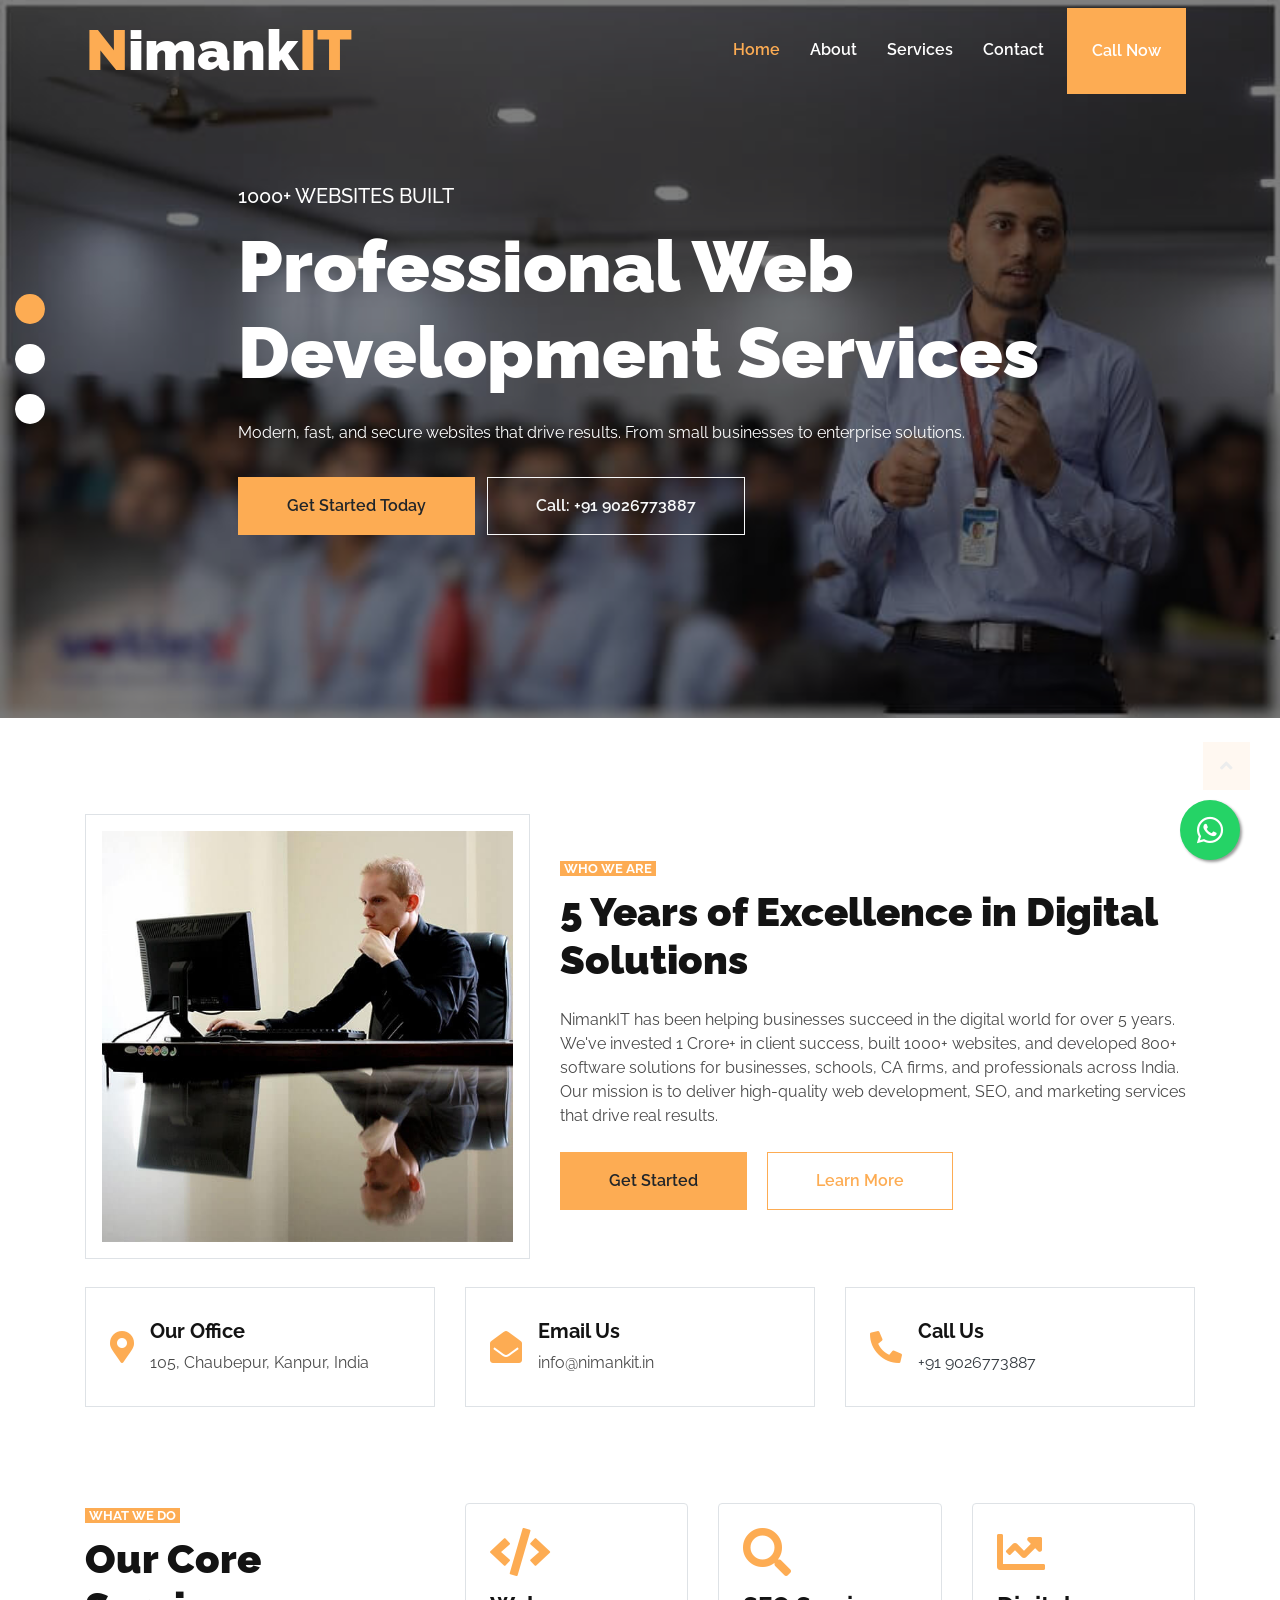
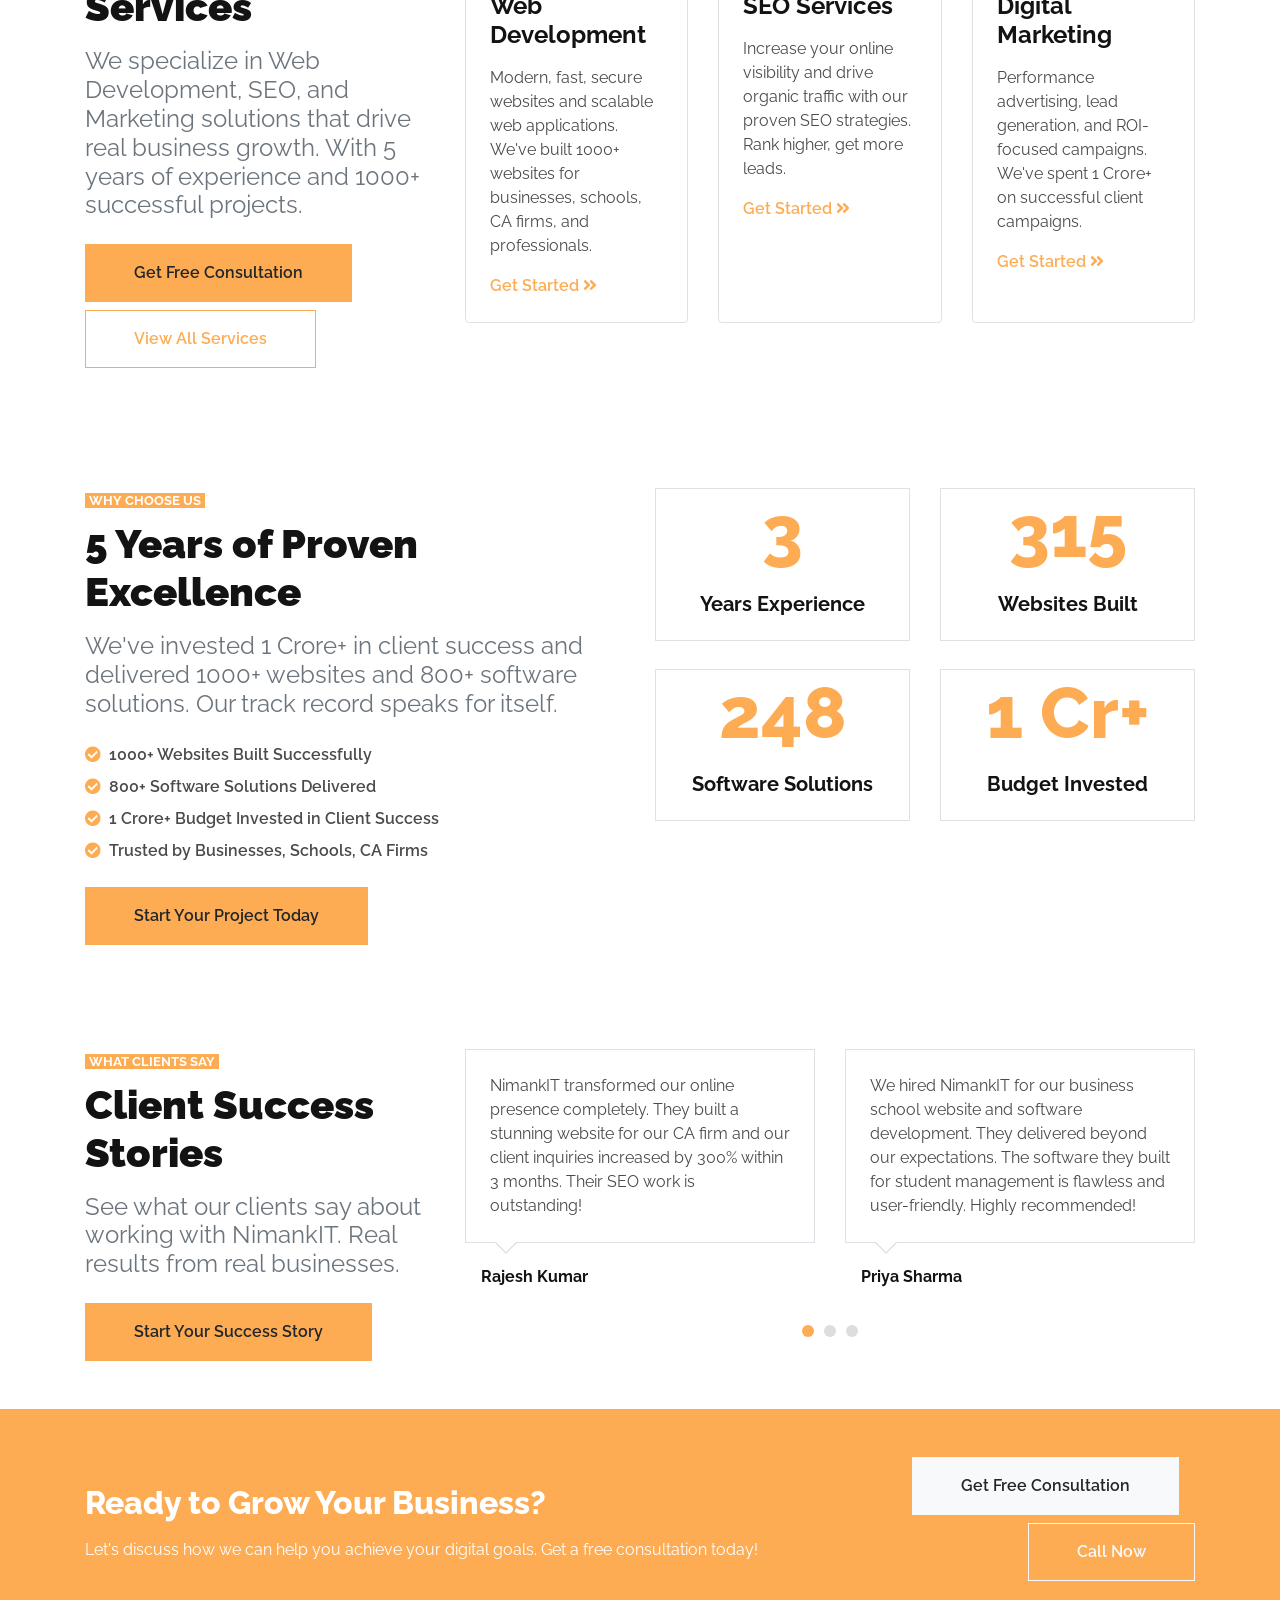
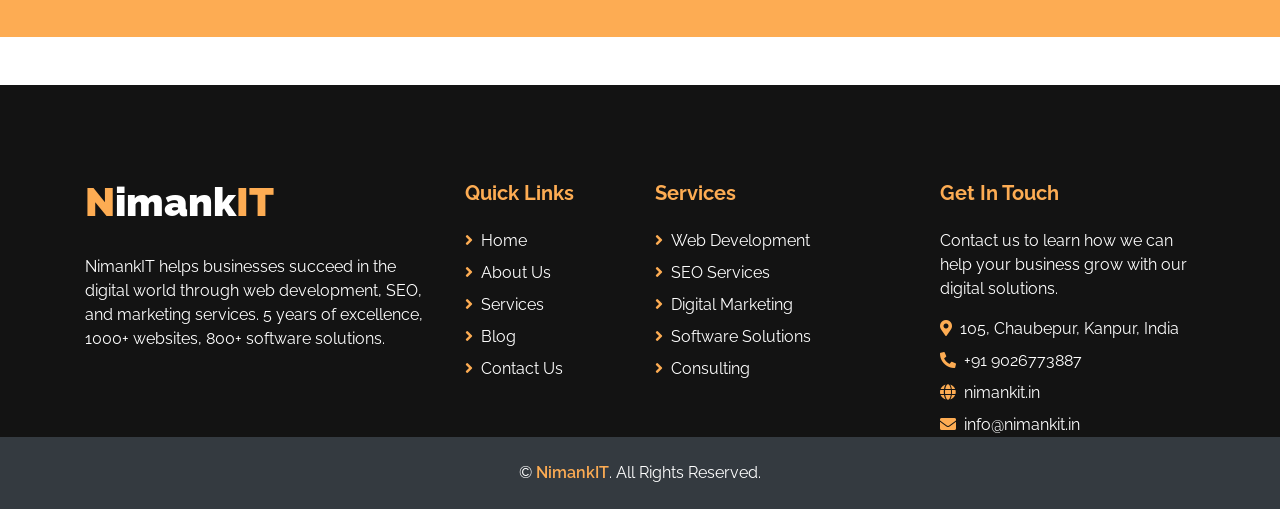
==== index.html @ 6b1c6b37 "website dev landing page" ====
<!DOCTYPE html>
<html lang="en">

<head>
    <meta charset="utf-8">
    <title>NimankIT - AI-Powered Marketing, AI Calling & Web Development Services</title>
    <meta content="width=device-width, initial-scale=1.0" name="viewport">
    <meta content="AI marketing, AI calling, web development, performance advertising, lead generation, automation, ROI tracking, smart outreach, Kanpur, India" name="keywords">
    <meta content="NimankIT helps businesses grow through AI-Powered Marketing, AI-Based Calling & Smart Outreach, and Web Development services. Based in Kanpur, India." name="description">

    <!-- Favicon -->
    <link href="img/favicon.ico" rel="icon">

    <!-- Google Web Fonts -->
    <link rel="preconnect" href="https://fonts.gstatic.com">
    <link href="https://fonts.googleapis.com/css2?family=Raleway:wght@400;500;600;700;800;900&display=swap" rel="stylesheet"> 

    <!-- Font Awesome -->
    <link href="https://cdnjs.cloudflare.com/ajax/libs/font-awesome/5.15.0/css/all.min.css" rel="stylesheet">

    <!-- Libraries Stylesheet -->
    <link href="lib/owlcarousel/assets/owl.carousel.min.css" rel="stylesheet">

    <!-- Customized Bootstrap Stylesheet -->
    <link href="css/style.css" rel="stylesheet">
</head>
<!-- Google tag (gtag.js) -->
<script async src="https://www.googletagmanager.com/gtag/js?id=G-TSLTHPM68H"></script>
<script>
  window.dataLayer = window.dataLayer || [];
  function gtag(){dataLayer.push(arguments);}
  gtag('js', new Date());

  gtag('config', 'G-TSLTHPM68H');
</script>

<body>
    <!-- Navbar Start -->
    <div class="container-fluid nav-bar p-0">
        <div class="container-lg p-0">
            <nav class="navbar navbar-expand-lg bg-secondary navbar-dark">
                <a href="index.html" class="navbar-brand">
                    <h1 class="m-0 text-white display-4"><span class="text-primary">N</span>imank<span class="text-primary">IT</span></h1>
                </a>
                <button type="button" class="navbar-toggler" data-toggle="collapse" data-target="#navbarCollapse">
                    <span class="navbar-toggler-icon"></span>
                </button>
                <div class="collapse navbar-collapse justify-content-between" id="navbarCollapse">
                    <div class="navbar-nav ml-auto py-0">
                        <a href="index.html" class="nav-item nav-link active">Home</a>
                        <a href="about.html" class="nav-item nav-link">About</a>
                        <a href="service.html" class="nav-item nav-link">Services</a>
                       
                        <a href="contact.html" class="nav-item nav-link">Contact</a>
                        <a href="tel:+919026773887" class="nav-item nav-link btn btn-primary mx-2 px-4  mt-1 mt-md-0" style="display: flex; align-items: center; border-bottom-radius: 50%;">Call Now</a>
                    </div>
                </div>
            </nav>
        </div>
    </div>
    <!-- Navbar End -->


    <!-- Carousel Start -->
    <div class="container-fluid p-0 mb-5">
        <div id="header-carousel" class="carousel slide carousel-fade" data-ride="carousel" data-interval="4000">
            <ol class="carousel-indicators">
                <li data-target="#header-carousel" data-slide-to="0" class="active"></li>
                <li data-target="#header-carousel" data-slide-to="1"></li>
                <li data-target="#header-carousel" data-slide-to="2"></li>
            </ol>
            <div class="carousel-inner">
                
                <div class="carousel-item active">
                    <img class="img-fluid" src="img/s4.jpeg" alt="Image">
                    <div class="carousel-caption d-flex align-items-center justify-content-center">
                        <div class="p-5" style="width: 100%; max-width: 900px;">
                            <h5 class="text-white text-uppercase mb-md-3">1000+ Websites Built</h5>
                            <h1 class="display-3 text-white mb-md-4">Professional Web Development Services</h1>
                            <p class="text-white mb-md-4">Modern, fast, and secure websites that drive results. From small businesses to enterprise solutions.</p>
                            <a href="contact.html" class="btn btn-primary py-md-3 px-md-5 font-weight-semi-bold mt-2 mr-2">Get Started Today</a>
                            <a href="tel:+919026773887" class="btn btn-outline-light py-md-3 px-md-5 font-weight-semi-bold mt-2">Call: +91 9026773887</a>
                        </div>
                    </div>
                </div>
                <div class="carousel-item ">
                    <img class="img-fluid" src="img/s3.jpeg" alt="Image">
                    <div class="carousel-caption d-flex align-items-center justify-content-center">
                        <div class="p-5" style="width: 100%; max-width: 900px;">
                            <h5 class="text-white text-uppercase mb-md-3">5 Years of Excellence</h5>
                            <h1 class="display-3 text-white mb-md-4">Web Development, SEO & Marketing Solutions</h1>
                            <p class="text-white mb-md-4">Trusted partner with 1 Crore+ budget invested in client success.</p>
                            <a href="contact.html" class="btn btn-primary py-md-3 px-md-5 font-weight-semi-bold mt-2 mr-2">Get Started Today</a>
                            <a href="tel:+919026773887" class="btn btn-outline-light py-md-3 px-md-5 font-weight-semi-bold mt-2">Call: +91 9026773887</a>
                        </div>
                    </div>
                </div>
                <div class="carousel-item">
                    <img class="img-fluid" src="img/blog-1.jpg" alt="Image">
                    <div class="carousel-caption d-flex align-items-center justify-content-center">
                        <div class="p-5" style="width: 100%; max-width: 900px;">
                            <h5 class="text-white text-uppercase mb-md-3">800+ Software Solutions</h5>
                            <h1 class="display-3 text-white mb-md-4">SEO & Marketing That Drives Growth</h1>
                            <p class="text-white mb-md-4">Proven strategies that increase visibility, generate leads, and boost revenue. Trusted by businesses, schools, and professionals.</p>
                            <a href="contact.html" class="btn btn-primary py-md-3 px-md-5 font-weight-semi-bold mt-2 mr-2">Get Started Today</a>
                            <a href="tel:+919026773887" class="btn btn-outline-light py-md-3 px-md-5 font-weight-semi-bold mt-2">Call: +91 9026773887</a>
                        </div>
                    </div>
                </div>
            </div>
        </div>
    </div>
    <!-- Carousel End -->


    <!-- About Start -->
    <div class="container-fluid py-5">
        <div class="container">
            <div class="row align-items-center pb-1">
                <div class="col-lg-5">
                    <img class="img-thumbnail p-3" src="img/about.jpg" alt="">
                </div>
                <div class="col-lg-7 mt-5 mt-lg-0">
                    <small class="bg-primary text-white text-uppercase font-weight-bold px-1">Who We Are</small>
                    <h1 class="mt-2 mb-4">5 Years of Excellence in Digital Solutions</h1>
                    <p class="mb-4">NimankIT has been helping businesses succeed in the digital world for over 5 years. We've invested 1 Crore+ in client success, built 1000+ websites, and developed 800+ software solutions for businesses, schools, CA firms, and professionals across India. Our mission is to deliver high-quality web development, SEO, and marketing services that drive real results.</p>
                    <div class="mt-4">
                        <a href="contact.html" class="btn btn-primary py-md-3 px-md-5 font-weight-semi-bold mr-3 mb-2">Get Started</a>
                        <a href="about.html" class="btn btn-outline-primary py-md-3 px-md-5 font-weight-semi-bold mb-2">Learn More</a>
                    </div>
                </div>
            </div>
            <div class="row mt-4">
                <div class="col-md-4">
                    <div class="d-flex align-items-center border mb-4 mb-lg-0 p-4" style="height: 120px;">
                        <i class="fa fa-2x fa-map-marker-alt text-primary mr-3"></i>
                        <div class="d-flex flex-column">
                            <h5 class="font-weight-bold">Our Office</h5>
                            <p class="m-0">105, Chaubepur, Kanpur, India</p>
                        </div>
                    </div>
                </div>
                <div class="col-md-4">
                    <div class="d-flex align-items-center border mb-4 mb-lg-0 p-4" style="height: 120px;">
                        <i class="fa fa-2x fa-envelope-open text-primary mr-3"></i>
                        <div class="d-flex flex-column">
                            <h5 class="font-weight-bold">Email Us</h5>
                            <p class="m-0">info@nimankit.in</p>
                        </div>
                    </div>
                </div>
                <div class="col-md-4">
                    <div class="d-flex align-items-center border mb-4 mb-lg-0 p-4" style="height: 120px;">
                        <i class="fas fa-2x fa-phone-alt text-primary mr-3"></i>
                        <div class="d-flex flex-column">
                            <h5 class="font-weight-bold">Call Us</h5>
                            <p class="m-0"><a href="tel:+919026773887" class="text-dark">+91 9026773887</a></p>
                        </div>
                    </div>
                </div>
            </div>
        </div>
    </div>
    <!-- About End -->


    <!-- Services Start -->
    <div class="container-fluid pt-5 pb-3">
        <div class="container">
            <div class="row">
                <div class="col-lg-4 mb-5">
                    <small class="bg-primary text-white text-uppercase font-weight-bold px-1">What we do</small>
                    <h1 class="mt-2 mb-3">Our Core Services</h1>
                    <h4 class="font-weight-normal text-muted mb-4">We specialize in Web Development, SEO, and Marketing solutions that drive real business growth. With 5 years of experience and 1000+ successful projects.</h4>
                    <a href="contact.html" class="btn btn-primary py-md-3 px-md-5 font-weight-semi-bold mr-2 mb-2">Get Free Consultation</a>
                    <a href="service.html" class="btn btn-outline-primary py-md-3 px-md-5 font-weight-semi-bold mb-2">View All Services</a>
                </div>
                <div class="col-lg-8">
                    <div class="row">
                        <div class="col-md-4 mb-5">
                            <div class="d-flex flex-column h-100 border p-4 rounded">
                                <i class="fa fa-3x fa-code text-primary mb-3"></i>
                                <h4 class="font-weight-bold mb-3">Web Development</h4>
                                <p class="mb-3">Modern, fast, secure websites and scalable web applications. We've built 1000+ websites for businesses, schools, CA firms, and professionals.</p>
                                <a class="font-weight-semi-bold mt-auto" href="contact.html">Get Started <i class="fa fa-angle-double-right"></i></a>
                            </div>
                        </div>
                        <div class="col-md-4 mb-5">
                            <div class="d-flex flex-column h-100 border p-4 rounded">
                                <i class="fa fa-3x fa-search text-primary mb-3"></i>
                                <div class="d-flex flex-column">
                                    <h4 class="font-weight-bold mb-3">SEO Services</h4>
                                    <p class="mb-3">Increase your online visibility and drive organic traffic with our proven SEO strategies. Rank higher, get more leads.</p>
                                    <a class="font-weight-semi-bold mt-auto" href="contact.html">Get Started <i class="fa fa-angle-double-right"></i></a>
                                </div>
                            </div>
                        </div>
                        <div class="col-md-4 mb-5">
                            <div class="d-flex flex-column h-100 border p-4 rounded">
                                <i class="fa fa-3x fa-chart-line text-primary mb-3"></i>
                                <div class="d-flex flex-column">
                                    <h4 class="font-weight-bold mb-3">Digital Marketing</h4>
                                    <p class="mb-3">Performance advertising, lead generation, and ROI-focused campaigns. We've spent 1 Crore+ on successful client campaigns.</p>
                                    <a class="font-weight-semi-bold mt-auto" href="contact.html">Get Started <i class="fa fa-angle-double-right"></i></a>
                                </div>
                            </div>
                        </div>
                    </div>
                </div>
            </div>
        </div>
    </div>
    <!-- Services End -->


    <!-- Features Start -->
    <div class="container-fluid pt-5 pb-2">
        <div class="container">
            <div class="row">
                <div class="col-lg-6 mb-5">
                    <small class="bg-primary text-white text-uppercase font-weight-bold px-1">Why Choose Us</small>
                    <h1 class="mt-2 mb-3">5 Years of Proven Excellence</h1>
                    <h4 class="font-weight-normal text-muted mb-4">We've invested 1 Crore+ in client success and delivered 1000+ websites and 800+ software solutions. Our track record speaks for itself.</h4>
                    <div class="list-inline mb-4">
                        <p class="font-weight-semi-bold mb-2"><i class="fa fa-check-circle text-primary mr-2"></i>1000+ Websites Built Successfully</p>
                        <p class="font-weight-semi-bold mb-2"><i class="fa fa-check-circle text-primary mr-2"></i>800+ Software Solutions Delivered</p>
                        <p class="font-weight-semi-bold mb-2"><i class="fa fa-check-circle text-primary mr-2"></i>1 Crore+ Budget Invested in Client Success</p>
                        <p class="font-weight-semi-bold mb-2"><i class="fa fa-check-circle text-primary mr-2"></i>Trusted by Businesses, Schools, CA Firms</p>
                    </div>
                    <a href="contact.html" class="btn btn-primary py-md-3 px-md-5 font-weight-semi-bold">Start Your Project Today</a>
                </div>
                <div class="col-lg-6">
                    <div class="row">
                        <div class="col-sm-6 pb-1">
                            <div class="d-flex flex-column align-items-center border px-4 mb-4">
                                <h2 class="display-3 text-primary mb-3" data-toggle="counter-up">10</h2>
                                <h5 class="font-weight-bold mb-4">Years Experience</h5>
                            </div>
                        </div>
                        <div class="col-sm-6 pb-1">
                            <div class="d-flex flex-column align-items-center border px-4 mb-4">
                                <h2 class="display-3 text-primary mb-3" data-toggle="counter-up">1000</h2>
                                <h5 class="font-weight-bold mb-4">Websites Built</h5>
                            </div>
                        </div>
                        <div class="col-sm-6 pb-1">
                            <div class="d-flex flex-column align-items-center border px-4 mb-4">
                                <h2 class="display-3 text-primary mb-3" data-toggle="counter-up">800</h2>
                                <h5 class="font-weight-bold mb-4">Software Solutions</h5>
                            </div>
                        </div>
                        <div class="col-sm-6 pb-1">
                            <div class="d-flex flex-column align-items-center border px-4 mb-4">
                                <h2 class="display-3 text-primary mb-3">1 Cr+</h2>
                                <h5 class="font-weight-bold mb-4">Budget Invested</h5>
                            </div>
                        </div>
                    </div>
                </div>
            </div>
        </div>
    </div>
    <!-- Features End -->


    <!-- Team Start -->
   
    <!-- Team End -->




    <!-- Testimonial Start -->
    <div class="container-fluid pt-5">
        <div class="container">
            <div class="row">
                <div class="col-lg-4 mb-5">
                    <small class="bg-primary text-white text-uppercase font-weight-bold px-1">What clients say</small>
                    <h1 class="mt-2 mb-3">Client Success Stories</h1>
                    <h4 class="font-weight-normal text-muted mb-4">See what our clients say about working with NimankIT. Real results from real businesses.</h4>
                    <a href="contact.html" class="btn btn-primary py-md-3 px-md-5 font-weight-semi-bold">Start Your Success Story</a>
                </div>
               
                <div class="col-lg-8 mb-5">
                    
                    <div class="owl-carousel testimonial-carousel">
                        <!-- Testimonial 1 -->
                        <div class="testimonial-item">
                            <div class="testimonial-text position-relative border mb-4 p-4">
                                NimankIT transformed our online presence completely. They built a stunning website for our CA firm and our client inquiries increased by 300% within 3 months. Their SEO work is outstanding!
                            </div>
                            <div class="d-flex align-items-center">
                                 <div class="pl-3">
                                    <h6 class="font-weight-bold mb-1">Rajesh Kumar</h6>
                                    
                                </div>
                            </div>
                        </div>
                    
                        <!-- Testimonial 2 -->
                        <div class="testimonial-item">
                            <div class="testimonial-text position-relative border mb-4 p-4">
                                We hired NimankIT for our business school website and software development. They delivered beyond our expectations. The software they built for student management is flawless and user-friendly. Highly recommended!
                            </div>
                            <div class="d-flex align-items-center">
                                <div class="pl-3">
                                    <h6 class="font-weight-bold mb-1">Priya Sharma</h6>
                                     </div>
                            </div>
                        </div>
                    
                        <!-- Testimonial 3 -->
                        <div class="testimonial-item">
                            <div class="testimonial-text position-relative border mb-4 p-4">
                                Working with NimankIT has been a game-changer for our business. Their marketing campaigns generated quality leads, and the website they built is fast, modern, and converts visitors into customers. Worth every rupee!
                            </div>
                            <div class="d-flex align-items-center">
                                <div class="pl-3">
                                    <h6 class="font-weight-bold mb-1">Amit Verma</h6>
                                     </div>
                            </div>
                        </div>
                    
                        <!-- Testimonial 4 -->
                        <div class="testimonial-item">
                            <div class="testimonial-text position-relative border mb-4 p-4">
                                NimankIT's team is professional, responsive, and highly skilled. They built our e-commerce website from scratch and handled all the SEO optimization. Our online sales have tripled since going live. Thank you team!
                            </div>
                            <div class="d-flex align-items-center">
                                <div class="pl-3">
                                    <h6 class="font-weight-bold mb-1">Sunita Patel</h6>
                                   </div>
                            </div>
                        </div>
                    
                        <!-- Testimonial 5 -->
                        <div class="testimonial-item">
                            <div class="testimonial-text position-relative border mb-4 p-4">
                                As a startup, we needed a reliable digital partner. NimankIT delivered exactly what we needed - a professional website, SEO services, and marketing support. They've been instrumental in our growth. Excellent service!
                            </div>
                            <div class="d-flex align-items-center">
                                <div class="pl-3">
                                    <h6 class="font-weight-bold mb-1">Vikash Singh</h6>
                                      </div>
                            </div>
                        </div>
                    </div>
                    
                </div>
            </div>
        </div>
    </div>
    <!-- Testimonial End -->


    <!-- CTA Section Start -->
    <div class="container-fluid pt-5 pb-5 bg-primary">
        <div class="container">
            <div class="row align-items-center">
                <div class="col-lg-8 text-center text-lg-left mb-4 mb-lg-0">
                    <h2 class="text-white mb-3">Ready to Grow Your Business?</h2>
                    <p class="text-white mb-0">Let's discuss how we can help you achieve your digital goals. Get a free consultation today!</p>
                </div>
                <div class="col-lg-4 text-center text-lg-right">
                    <a href="contact.html" class="btn btn-light py-md-3 px-md-5 font-weight-semi-bold mr-3 mb-2">Get Free Consultation</a>
                    <a href="tel:+919026773887" class="btn btn-outline-light py-md-3 px-md-5 font-weight-semi-bold mb-2">Call Now</a>
                </div>
            </div>
        </div>
    </div>
    <!-- CTA Section End -->


    <!-- Footer Start -->
    <div class="container-fluid bg-secondary text-white mt-5 pt-5 px-sm-3 px-md-5">
        <div class="container">
            <div class="row pt-5">
                <div class="col-lg-4 col-md-6 mb-5 mb-lg-0">
                    <a href="index.html" class="navbar-brand mb-4 d-block">
                        <h1 class="m-0 mt-n2 text-white display-5"><span class="text-primary">N</span>imank<span class="text-primary">IT</span></h1>
                    </a>
                    <p class="mb-4">NimankIT helps businesses succeed in the digital world through web development, SEO, and marketing services. 5 years of excellence, 1000+ websites, 800+ software solutions.</p>
                    
                </div>
                <div class="col-lg-2 col-md-6 mb-5 mb-lg-0">
                    <h5 class="font-weight-bold text-primary mb-4">Quick Links</h5>
                    <div class="d-flex flex-column">
                        <a class="text-white mb-2" href="index.html"><i class="fa fa-angle-right text-primary mr-2"></i>Home</a>
                        <a class="text-white mb-2" href="about.html"><i class="fa fa-angle-right text-primary mr-2"></i>About Us</a>
                        <a class="text-white mb-2" href="service.html"><i class="fa fa-angle-right text-primary mr-2"></i>Services</a>
                        <a class="text-white mb-2" href="single.html"><i class="fa fa-angle-right text-primary mr-2"></i>Blog</a>
                        <a class="text-white" href="contact.html"><i class="fa fa-angle-right text-primary mr-2"></i>Contact Us</a>
                    </div>
                </div>
                <div class="col-lg-3 col-md-6 mb-5 mb-lg-0">
                    <h5 class="font-weight-bold text-primary mb-4">Services</h5>
                    <div class="d-flex flex-column">
                        <a class="text-white mb-2" href="service.html"><i class="fa fa-angle-right text-primary mr-2"></i>Web Development</a>
                        <a class="text-white mb-2" href="service.html"><i class="fa fa-angle-right text-primary mr-2"></i>SEO Services</a>
                        <a class="text-white mb-2" href="service.html"><i class="fa fa-angle-right text-primary mr-2"></i>Digital Marketing</a>
                        <a class="text-white mb-2" href="service.html"><i class="fa fa-angle-right text-primary mr-2"></i>Software Solutions</a>
                        <a class="text-white" href="service.html"><i class="fa fa-angle-right text-primary mr-2"></i>Consulting</a>
                    </div>
                </div>
                <div class="col-lg-3 col-md-6 mb-5 mb-lg-0">
                    <h5 class="font-weight-bold text-primary mb-4">Get In Touch</h5>
                    <p class="mb-3">Contact us to learn how we can help your business grow with our digital solutions.</p>
                    <p class="mb-2"><i class="fa fa-map-marker-alt text-primary mr-2"></i>105, Chaubepur, Kanpur, India</p>
                    <p class="mb-2"><i class="fa fa-phone-alt text-primary mr-2"></i><a href="tel:+919026773887" class="text-white">+91 9026773887</a></p>
                    <p class="mb-2"><i class="fa fa-globe text-primary mr-2"></i><a href="https://nimankit.in" class="text-white">nimankit.in</a></p>
                    <p class="mb-0"><i class="fa fa-envelope text-primary mr-2"></i><a href="mailto:info@nimankit.in" class="text-white">info@nimankit.in</a></p>
                </div>
            </div>
        </div>
    </div>
    <div class="container-fluid py-4 px-sm-3 px-md-5 bg-dark">
        <div class="container">
            <p class="m-0 text-center text-white">
                &copy; <a class="font-weight-semi-bold text-primary" href="https://nimankit.in">NimankIT</a>. All Rights Reserved. 
            </p>
        </div>
    </div>
    <!-- Footer End -->


    <!-- WhatsApp Floating Button -->
    <a href="https://wa.me/919026773887?text=Hi%20NimankIT,%20I%20would%20like%20to%20know%20more%20about%20your%20services" 
       target="_blank" 
       class="whatsapp-float" 
       title="Chat with us on WhatsApp">
        <i class="fab fa-whatsapp"></i>
    </a>

    <!-- Back to Top -->
    <a href="#" class="btn btn-lg btn-primary back-to-top"><i class="fa fa-angle-up"></i></a>


    <!-- JavaScript Libraries -->
    <script src="https://code.jquery.com/jquery-3.4.1.min.js"></script>
    <script src="https://stackpath.bootstrapcdn.com/bootstrap/4.4.1/js/bootstrap.bundle.min.js"></script>
    <script src="lib/easing/easing.min.js"></script>
    <script src="lib/waypoints/waypoints.min.js"></script>
    <script src="lib/counterup/counterup.min.js"></script>
    <script src="lib/owlcarousel/owl.carousel.min.js"></script>

    <!-- Contact Javascript File -->
    <script src="mail/jqBootstrapValidation.min.js"></script>
    <script src="mail/contact.js"></script>

    <!-- Template Javascript -->
    <script src="js/main.js"></script>
</body>

</html>
---- css/style.css ----
/******* Bootstrap Theming ********/
/*!
 * Bootstrap v4.5.3 (https://getbootstrap.com/)
 * Copyright 2011-2020 The Bootstrap Authors
 * Copyright 2011-2020 Twitter, Inc.
 * Licensed under MIT (https://github.com/twbs/bootstrap/blob/main/LICENSE)
 */
:root {
  --blue: #007bff;
  --indigo: #6610f2;
  --purple: #6f42c1;
  --pink: #e83e8c;
  --red: #dc3545;
  --orange: #fd7e14;
  --yellow: #ffc107;
  --green: #28a745;
  --teal: #20c997;
  --cyan: #17a2b8;
  --white: #fff;
  --gray: #6c757d;
  --gray-dark: #343a40;
  --primary: #FDAC53;
  --secondary: #131313;
  --success: #28a745;
  --info: #17a2b8;
  --warning: #ffc107;
  --danger: #dc3545;
  --light: #f8f9fa;
  --dark: #343a40;
  --breakpoint-xs: 0;
  --breakpoint-sm: 576px;
  --breakpoint-md: 768px;
  --breakpoint-lg: 992px;
  --breakpoint-xl: 1200px;
  --font-family-sans-serif: "Raleway", sans-serif;
  --font-family-monospace: SFMono-Regular, Menlo, Monaco, Consolas, "Liberation Mono", "Courier New", monospace;
}

*,
*::before,
*::after {
  box-sizing: border-box;
}

html {
  font-family: sans-serif;
  line-height: 1.15;
  -webkit-text-size-adjust: 100%;
  -webkit-tap-highlight-color: rgba(0, 0, 0, 0);
}

article, aside, figcaption, figure, footer, header, hgroup, main, nav, section {
  display: block;
}

body {
  margin: 0;
  font-family: "Raleway", sans-serif;
  font-size: 1rem;
  font-weight: 400;
  line-height: 1.5;
  color: #4A4A4A;
  text-align: left;
  background-color: #fff;
}

[tabindex="-1"]:focus:not(:focus-visible) {
  outline: 0 !important;
}

hr {
  box-sizing: content-box;
  height: 0;
  overflow: visible;
}

h1, h2, h3, h4, h5, h6 {
  margin-top: 0;
  margin-bottom: 0.5rem;
}

p {
  margin-top: 0;
  margin-bottom: 1rem;
}

abbr[title],
abbr[data-original-title] {
  text-decoration: underline;
  text-decoration: underline dotted;
  cursor: help;
  border-bottom: 0;
  text-decoration-skip-ink: none;
}

address {
  margin-bottom: 1rem;
  font-style: normal;
  line-height: inherit;
}

ol,
ul,
dl {
  margin-top: 0;
  margin-bottom: 1rem;
}

ol ol,
ul ul,
ol ul,
ul ol {
  margin-bottom: 0;
}

dt {
  font-weight: 700;
}

dd {
  margin-bottom: .5rem;
  margin-left: 0;
}

blockquote {
  margin: 0 0 1rem;
}

b,
strong {
  font-weight: bolder;
}

small {
  font-size: 80%;
}

sub,
sup {
  position: relative;
  font-size: 75%;
  line-height: 0;
  vertical-align: baseline;
}

sub {
  bottom: -.25em;
}

sup {
  top: -.5em;
}

a {
  color: #FDAC53;
  text-decoration: none;
  background-color: transparent;
}

a:hover {
  color: #fc8807;
  text-decoration: underline;
}

a:not([href]):not([class]) {
  color: inherit;
  text-decoration: none;
}

a:not([href]):not([class]):hover {
  color: inherit;
  text-decoration: none;
}

pre,
code,
kbd,
samp {
  font-family: SFMono-Regular, Menlo, Monaco, Consolas, "Liberation Mono", "Courier New", monospace;
  font-size: 1em;
}

pre {
  margin-top: 0;
  margin-bottom: 1rem;
  overflow: auto;
  -ms-overflow-style: scrollbar;
}

figure {
  margin: 0 0 1rem;
}

img {
  vertical-align: middle;
  border-style: none;
}

svg {
  overflow: hidden;
  vertical-align: middle;
}

table {
  border-collapse: collapse;
}

caption {
  padding-top: 0.75rem;
  padding-bottom: 0.75rem;
  color: #6c757d;
  text-align: left;
  caption-side: bottom;
}

th {
  text-align: inherit;
  text-align: -webkit-match-parent;
}

label {
  display: inline-block;
  margin-bottom: 0.5rem;
}

button {
  border-radius: 0;
}

button:focus {
  outline: 1px dotted;
  outline: 5px auto -webkit-focus-ring-color;
}

input,
button,
select,
optgroup,
textarea {
  margin: 0;
  font-family: inherit;
  font-size: inherit;
  line-height: inherit;
}

button,
input {
  overflow: visible;
}

button,
select {
  text-transform: none;
}

[role="button"] {
  cursor: pointer;
}

select {
  word-wrap: normal;
}

button,
[type="button"],
[type="reset"],
[type="submit"] {
  -webkit-appearance: button;
}

button:not(:disabled),
[type="button"]:not(:disabled),
[type="reset"]:not(:disabled),
[type="submit"]:not(:disabled) {
  cursor: pointer;
}

button::-moz-focus-inner,
[type="button"]::-moz-focus-inner,
[type="reset"]::-moz-focus-inner,
[type="submit"]::-moz-focus-inner {
  padding: 0;
  border-style: none;
}

input[type="radio"],
input[type="checkbox"] {
  box-sizing: border-box;
  padding: 0;
}

textarea {
  overflow: auto;
  resize: vertical;
}

fieldset {
  min-width: 0;
  padding: 0;
  margin: 0;
  border: 0;
}

legend {
  display: block;
  width: 100%;
  max-width: 100%;
  padding: 0;
  margin-bottom: .5rem;
  font-size: 1.5rem;
  line-height: inherit;
  color: inherit;
  white-space: normal;
}

@media (max-width: 1200px) {
  legend {
    font-size: calc(1.275rem + 0.3vw) ;
  }
}

progress {
  vertical-align: baseline;
}

[type="number"]::-webkit-inner-spin-button,
[type="number"]::-webkit-outer-spin-button {
  height: auto;
}

[type="search"] {
  outline-offset: -2px;
  -webkit-appearance: none;
}

[type="search"]::-webkit-search-decoration {
  -webkit-appearance: none;
}

::-webkit-file-upload-button {
  font: inherit;
  -webkit-appearance: button;
}

output {
  display: inline-block;
}

summary {
  display: list-item;
  cursor: pointer;
}

template {
  display: none;
}

[hidden] {
  display: none !important;
}

h1, h2, h3, h4, h5, h6,
.h1, .h2, .h3, .h4, .h5, .h6 {
  margin-bottom: 0.5rem;
  font-weight: 500;
  line-height: 1.2;
  color: #131313;
}

h1, .h1 {
  font-size: 2.5rem;
}

@media (max-width: 1200px) {
  h1, .h1 {
    font-size: calc(1.375rem + 1.5vw) ;
  }
}

h2, .h2 {
  font-size: 2rem;
}

@media (max-width: 1200px) {
  h2, .h2 {
    font-size: calc(1.325rem + 0.9vw) ;
  }
}

h3, .h3 {
  font-size: 1.75rem;
}

@media (max-width: 1200px) {
  h3, .h3 {
    font-size: calc(1.3rem + 0.6vw) ;
  }
}

h4, .h4 {
  font-size: 1.5rem;
}

@media (max-width: 1200px) {
  h4, .h4 {
    font-size: calc(1.275rem + 0.3vw) ;
  }
}

h5, .h5 {
  font-size: 1.25rem;
}

h6, .h6 {
  font-size: 1rem;
}

.lead {
  font-size: 1.25rem;
  font-weight: 300;
}

.display-1 {
  font-size: 6rem;
  font-weight: 300;
  line-height: 1.2;
}

@media (max-width: 1200px) {
  .display-1 {
    font-size: calc(1.725rem + 5.7vw) ;
  }
}

.display-2 {
  font-size: 5.5rem;
  font-weight: 300;
  line-height: 1.2;
}

@media (max-width: 1200px) {
  .display-2 {
    font-size: calc(1.675rem + 5.1vw) ;
  }
}

.display-3 {
  font-size: 4.5rem;
  font-weight: 300;
  line-height: 1.2;
}

@media (max-width: 1200px) {
  .display-3 {
    font-size: calc(1.575rem + 3.9vw) ;
  }
}

.display-4 {
  font-size: 3.5rem;
  font-weight: 300;
  line-height: 1.2;
}

@media (max-width: 1200px) {
  .display-4 {
    font-size: calc(1.475rem + 2.7vw) ;
  }
}

hr {
  margin-top: 1rem;
  margin-bottom: 1rem;
  border: 0;
  border-top: 1px solid rgba(0, 0, 0, 0.1);
}

small,
.small {
  font-size: 80%;
  font-weight: 400;
}

mark,
.mark {
  padding: 0.2em;
  background-color: #fcf8e3;
}

.list-unstyled {
  padding-left: 0;
  list-style: none;
}

.list-inline {
  padding-left: 0;
  list-style: none;
}

.list-inline-item {
  display: inline-block;
}

.list-inline-item:not(:last-child) {
  margin-right: 0.5rem;
}

.initialism {
  font-size: 90%;
  text-transform: uppercase;
}

.blockquote {
  margin-bottom: 1rem;
  font-size: 1.25rem;
}

.blockquote-footer {
  display: block;
  font-size: 80%;
  color: #6c757d;
}

.blockquote-footer::before {
  content: "\2014\00A0";
}

.img-fluid {
  width: 100vw;
  
  min-height: 60vh;
}

.img-thumbnail {
  padding: 0.25rem;
  background-color: #fff;
  border: 1px solid #dee2e6;
  max-width: 100%;
  height: auto;
}

.figure {
  display: inline-block;
}

.figure-img {
  margin-bottom: 0.5rem;
  line-height: 1;
}

.figure-caption {
  font-size: 90%;
  color: #6c757d;
}

code {
  font-size: 87.5%;
  color: #e83e8c;
  word-wrap: break-word;
}

a > code {
  color: inherit;
}

kbd {
  padding: 0.2rem 0.4rem;
  font-size: 87.5%;
  color: #fff;
  background-color: #212529;
}

kbd kbd {
  padding: 0;
  font-size: 100%;
  font-weight: 700;
}

pre {
  display: block;
  font-size: 87.5%;
  color: #212529;
}

pre code {
  font-size: inherit;
  color: inherit;
  word-break: normal;
}

.pre-scrollable {
  max-height: 340px;
  overflow-y: scroll;
}

.container,
.container-fluid,
.container-sm,
.container-md,
.container-lg,
.container-xl {
  width: 100%;
  padding-right: 15px;
  padding-left: 15px;
  margin-right: auto;
  margin-left: auto;
}

@media (min-width: 576px) {
  .container, .container-sm {
    max-width: 540px;
  }
}

@media (min-width: 768px) {
  .container, .container-sm, .container-md {
    max-width: 720px;
  }
}

@media (min-width: 992px) {
  .container, .container-sm, .container-md, .container-lg {
    max-width: 960px;
  }
}

@media (min-width: 1200px) {
  .container, .container-sm, .container-md, .container-lg, .container-xl {
    max-width: 1140px;
  }
}

.row {
  display: flex;
  flex-wrap: wrap;
  margin-right: -15px;
  margin-left: -15px;
}

.no-gutters {
  margin-right: 0;
  margin-left: 0;
}

.no-gutters > .col,
.no-gutters > [class*="col-"] {
  padding-right: 0;
  padding-left: 0;
}

.col-1, .col-2, .col-3, .col-4, .col-5, .col-6, .col-7, .col-8, .col-9, .col-10, .col-11, .col-12, .col,
.col-auto, .col-sm-1, .col-sm-2, .col-sm-3, .col-sm-4, .col-sm-5, .col-sm-6, .col-sm-7, .col-sm-8, .col-sm-9, .col-sm-10, .col-sm-11, .col-sm-12, .col-sm,
.col-sm-auto, .col-md-1, .col-md-2, .col-md-3, .col-md-4, .col-md-5, .col-md-6, .col-md-7, .col-md-8, .col-md-9, .col-md-10, .col-md-11, .col-md-12, .col-md,
.col-md-auto, .col-lg-1, .col-lg-2, .col-lg-3, .col-lg-4, .col-lg-5, .col-lg-6, .col-lg-7, .col-lg-8, .col-lg-9, .col-lg-10, .col-lg-11, .col-lg-12, .col-lg,
.col-lg-auto, .col-xl-1, .col-xl-2, .col-xl-3, .col-xl-4, .col-xl-5, .col-xl-6, .col-xl-7, .col-xl-8, .col-xl-9, .col-xl-10, .col-xl-11, .col-xl-12, .col-xl,
.col-xl-auto {
  position: relative;
  width: 100%;
  padding-right: 15px;
  padding-left: 15px;
}

.col {
  flex-basis: 0;
  flex-grow: 1;
  max-width: 100%;
}

.row-cols-1 > * {
  flex: 0 0 100%;
  max-width: 100%;
}

.row-cols-2 > * {
  flex: 0 0 50%;
  max-width: 50%;
}

.row-cols-3 > * {
  flex: 0 0 33.33333%;
  max-width: 33.33333%;
}

.row-cols-4 > * {
  flex: 0 0 25%;
  max-width: 25%;
}

.row-cols-5 > * {
  flex: 0 0 20%;
  max-width: 20%;
}

.row-cols-6 > * {
  flex: 0 0 16.66667%;
  max-width: 16.66667%;
}

.col-auto {
  flex: 0 0 auto;
  width: auto;
  max-width: 100%;
}

.col-1 {
  flex: 0 0 8.33333%;
  max-width: 8.33333%;
}

.col-2 {
  flex: 0 0 16.66667%;
  max-width: 16.66667%;
}

.col-3 {
  flex: 0 0 25%;
  max-width: 25%;
}

.col-4 {
  flex: 0 0 33.33333%;
  max-width: 33.33333%;
}

.col-5 {
  flex: 0 0 41.66667%;
  max-width: 41.66667%;
}

.col-6 {
  flex: 0 0 50%;
  max-width: 50%;
}

.col-7 {
  flex: 0 0 58.33333%;
  max-width: 58.33333%;
}

.col-8 {
  flex: 0 0 66.66667%;
  max-width: 66.66667%;
}

.col-9 {
  flex: 0 0 75%;
  max-width: 75%;
}

.col-10 {
  flex: 0 0 83.33333%;
  max-width: 83.33333%;
}

.col-11 {
  flex: 0 0 91.66667%;
  max-width: 91.66667%;
}

.col-12 {
  flex: 0 0 100%;
  max-width: 100%;
}

.order-first {
  order: -1;
}

.order-last {
  order: 13;
}

.order-0 {
  order: 0;
}

.order-1 {
  order: 1;
}

.order-2 {
  order: 2;
}

.order-3 {
  order: 3;
}

.order-4 {
  order: 4;
}

.order-5 {
  order: 5;
}

.order-6 {
  order: 6;
}

.order-7 {
  order: 7;
}

.order-8 {
  order: 8;
}

.order-9 {
  order: 9;
}

.order-10 {
  order: 10;
}

.order-11 {
  order: 11;
}

.order-12 {
  order: 12;
}

.offset-1 {
  margin-left: 8.33333%;
}

.offset-2 {
  margin-left: 16.66667%;
}

.offset-3 {
  margin-left: 25%;
}

.offset-4 {
  margin-left: 33.33333%;
}

.offset-5 {
  margin-left: 41.66667%;
}

.offset-6 {
  margin-left: 50%;
}

.offset-7 {
  margin-left: 58.33333%;
}

.offset-8 {
  margin-left: 66.66667%;
}

.offset-9 {
  margin-left: 75%;
}

.offset-10 {
  margin-left: 83.33333%;
}

.offset-11 {
  margin-left: 91.66667%;
}

@media (min-width: 576px) {
  .col-sm {
    flex-basis: 0;
    flex-grow: 1;
    max-width: 100%;
  }
  .row-cols-sm-1 > * {
    flex: 0 0 100%;
    max-width: 100%;
  }
  .row-cols-sm-2 > * {
    flex: 0 0 50%;
    max-width: 50%;
  }
  .row-cols-sm-3 > * {
    flex: 0 0 33.33333%;
    max-width: 33.33333%;
  }
  .row-cols-sm-4 > * {
    flex: 0 0 25%;
    max-width: 25%;
  }
  .row-cols-sm-5 > * {
    flex: 0 0 20%;
    max-width: 20%;
  }
  .row-cols-sm-6 > * {
    flex: 0 0 16.66667%;
    max-width: 16.66667%;
  }
  .col-sm-auto {
    flex: 0 0 auto;
    width: auto;
    max-width: 100%;
  }
  .col-sm-1 {
    flex: 0 0 8.33333%;
    max-width: 8.33333%;
  }
  .col-sm-2 {
    flex: 0 0 16.66667%;
    max-width: 16.66667%;
  }
  .col-sm-3 {
    flex: 0 0 25%;
    max-width: 25%;
  }
  .col-sm-4 {
    flex: 0 0 33.33333%;
    max-width: 33.33333%;
  }
  .col-sm-5 {
    flex: 0 0 41.66667%;
    max-width: 41.66667%;
  }
  .col-sm-6 {
    flex: 0 0 50%;
    max-width: 50%;
  }
  .col-sm-7 {
    flex: 0 0 58.33333%;
    max-width: 58.33333%;
  }
  .col-sm-8 {
    flex: 0 0 66.66667%;
    max-width: 66.66667%;
  }
  .col-sm-9 {
    flex: 0 0 75%;
    max-width: 75%;
  }
  .col-sm-10 {
    flex: 0 0 83.33333%;
    max-width: 83.33333%;
  }
  .col-sm-11 {
    flex: 0 0 91.66667%;
    max-width: 91.66667%;
  }
  .col-sm-12 {
    flex: 0 0 100%;
    max-width: 100%;
  }
  .order-sm-first {
    order: -1;
  }
  .order-sm-last {
    order: 13;
  }
  .order-sm-0 {
    order: 0;
  }
  .order-sm-1 {
    order: 1;
  }
  .order-sm-2 {
    order: 2;
  }
  .order-sm-3 {
    order: 3;
  }
  .order-sm-4 {
    order: 4;
  }
  .order-sm-5 {
    order: 5;
  }
  .order-sm-6 {
    order: 6;
  }
  .order-sm-7 {
    order: 7;
  }
  .order-sm-8 {
    order: 8;
  }
  .order-sm-9 {
    order: 9;
  }
  .order-sm-10 {
    order: 10;
  }
  .order-sm-11 {
    order: 11;
  }
  .order-sm-12 {
    order: 12;
  }
  .offset-sm-0 {
    margin-left: 0;
  }
  .offset-sm-1 {
    margin-left: 8.33333%;
  }
  .offset-sm-2 {
    margin-left: 16.66667%;
  }
  .offset-sm-3 {
    margin-left: 25%;
  }
  .offset-sm-4 {
    margin-left: 33.33333%;
  }
  .offset-sm-5 {
    margin-left: 41.66667%;
  }
  .offset-sm-6 {
    margin-left: 50%;
  }
  .offset-sm-7 {
    margin-left: 58.33333%;
  }
  .offset-sm-8 {
    margin-left: 66.66667%;
  }
  .offset-sm-9 {
    margin-left: 75%;
  }
  .offset-sm-10 {
    margin-left: 83.33333%;
  }
  .offset-sm-11 {
    margin-left: 91.66667%;
  }
}

@media (min-width: 768px) {
  .col-md {
    flex-basis: 0;
    flex-grow: 1;
    max-width: 100%;
  }
  .row-cols-md-1 > * {
    flex: 0 0 100%;
    max-width: 100%;
  }
  .row-cols-md-2 > * {
    flex: 0 0 50%;
    max-width: 50%;
  }
  .row-cols-md-3 > * {
    flex: 0 0 33.33333%;
    max-width: 33.33333%;
  }
  .row-cols-md-4 > * {
    flex: 0 0 25%;
    max-width: 25%;
  }
  .row-cols-md-5 > * {
    flex: 0 0 20%;
    max-width: 20%;
  }
  .row-cols-md-6 > * {
    flex: 0 0 16.66667%;
    max-width: 16.66667%;
  }
  .col-md-auto {
    flex: 0 0 auto;
    width: auto;
    max-width: 100%;
  }
  .col-md-1 {
    flex: 0 0 8.33333%;
    max-width: 8.33333%;
  }
  .col-md-2 {
    flex: 0 0 16.66667%;
    max-width: 16.66667%;
  }
  .col-md-3 {
    flex: 0 0 25%;
    max-width: 25%;
  }
  .col-md-4 {
    flex: 0 0 33.33333%;
    max-width: 33.33333%;
  }
  .col-md-5 {
    flex: 0 0 41.66667%;
    max-width: 41.66667%;
  }
  .col-md-6 {
    flex: 0 0 50%;
    max-width: 50%;
  }
  .col-md-7 {
    flex: 0 0 58.33333%;
    max-width: 58.33333%;
  }
  .col-md-8 {
    flex: 0 0 66.66667%;
    max-width: 66.66667%;
  }
  .col-md-9 {
    flex: 0 0 75%;
    max-width: 75%;
  }
  .col-md-10 {
    flex: 0 0 83.33333%;
    max-width: 83.33333%;
  }
  .col-md-11 {
    flex: 0 0 91.66667%;
    max-width: 91.66667%;
  }
  .col-md-12 {
    flex: 0 0 100%;
    max-width: 100%;
  }
  .order-md-first {
    order: -1;
  }
  .order-md-last {
    order: 13;
  }
  .order-md-0 {
    order: 0;
  }
  .order-md-1 {
    order: 1;
  }
  .order-md-2 {
    order: 2;
  }
  .order-md-3 {
    order: 3;
  }
  .order-md-4 {
    order: 4;
  }
  .order-md-5 {
    order: 5;
  }
  .order-md-6 {
    order: 6;
  }
  .order-md-7 {
    order: 7;
  }
  .order-md-8 {
    order: 8;
  }
  .order-md-9 {
    order: 9;
  }
  .order-md-10 {
    order: 10;
  }
  .order-md-11 {
    order: 11;
  }
  .order-md-12 {
    order: 12;
  }
  .offset-md-0 {
    margin-left: 0;
  }
  .offset-md-1 {
    margin-left: 8.33333%;
  }
  .offset-md-2 {
    margin-left: 16.66667%;
  }
  .offset-md-3 {
    margin-left: 25%;
  }
  .offset-md-4 {
    margin-left: 33.33333%;
  }
  .offset-md-5 {
    margin-left: 41.66667%;
  }
  .offset-md-6 {
    margin-left: 50%;
  }
  .offset-md-7 {
    margin-left: 58.33333%;
  }
  .offset-md-8 {
    margin-left: 66.66667%;
  }
  .offset-md-9 {
    margin-left: 75%;
  }
  .offset-md-10 {
    margin-left: 83.33333%;
  }
  .offset-md-11 {
    margin-left: 91.66667%;
  }
}

@media (min-width: 992px) {
  .col-lg {
    flex-basis: 0;
    flex-grow: 1;
    max-width: 100%;
  }
  .row-cols-lg-1 > * {
    flex: 0 0 100%;
    max-width: 100%;
  }
  .row-cols-lg-2 > * {
    flex: 0 0 50%;
    max-width: 50%;
  }
  .row-cols-lg-3 > * {
    flex: 0 0 33.33333%;
    max-width: 33.33333%;
  }
  .row-cols-lg-4 > * {
    flex: 0 0 25%;
    max-width: 25%;
  }
  .row-cols-lg-5 > * {
    flex: 0 0 20%;
    max-width: 20%;
  }
  .row-cols-lg-6 > * {
    flex: 0 0 16.66667%;
    max-width: 16.66667%;
  }
  .col-lg-auto {
    flex: 0 0 auto;
    width: auto;
    max-width: 100%;
  }
  .col-lg-1 {
    flex: 0 0 8.33333%;
    max-width: 8.33333%;
  }
  .col-lg-2 {
    flex: 0 0 16.66667%;
    max-width: 16.66667%;
  }
  .col-lg-3 {
    flex: 0 0 25%;
    max-width: 25%;
  }
  .col-lg-4 {
    flex: 0 0 33.33333%;
    max-width: 33.33333%;
  }
  .col-lg-5 {
    flex: 0 0 41.66667%;
    max-width: 41.66667%;
  }
  .col-lg-6 {
    flex: 0 0 50%;
    max-width: 50%;
  }
  .col-lg-7 {
    flex: 0 0 58.33333%;
    max-width: 58.33333%;
  }
  .col-lg-8 {
    flex: 0 0 66.66667%;
    max-width: 66.66667%;
  }
  .col-lg-9 {
    flex: 0 0 75%;
    max-width: 75%;
  }
  .col-lg-10 {
    flex: 0 0 83.33333%;
    max-width: 83.33333%;
  }
  .col-lg-11 {
    flex: 0 0 91.66667%;
    max-width: 91.66667%;
  }
  .col-lg-12 {
    flex: 0 0 100%;
    max-width: 100%;
  }
  .order-lg-first {
    order: -1;
  }
  .order-lg-last {
    order: 13;
  }
  .order-lg-0 {
    order: 0;
  }
  .order-lg-1 {
    order: 1;
  }
  .order-lg-2 {
    order: 2;
  }
  .order-lg-3 {
    order: 3;
  }
  .order-lg-4 {
    order: 4;
  }
  .order-lg-5 {
    order: 5;
  }
  .order-lg-6 {
    order: 6;
  }
  .order-lg-7 {
    order: 7;
  }
  .order-lg-8 {
    order: 8;
  }
  .order-lg-9 {
    order: 9;
  }
  .order-lg-10 {
    order: 10;
  }
  .order-lg-11 {
    order: 11;
  }
  .order-lg-12 {
    order: 12;
  }
  .offset-lg-0 {
    margin-left: 0;
  }
  .offset-lg-1 {
    margin-left: 8.33333%;
  }
  .offset-lg-2 {
    margin-left: 16.66667%;
  }
  .offset-lg-3 {
    margin-left: 25%;
  }
  .offset-lg-4 {
    margin-left: 33.33333%;
  }
  .offset-lg-5 {
    margin-left: 41.66667%;
  }
  .offset-lg-6 {
    margin-left: 50%;
  }
  .offset-lg-7 {
    margin-left: 58.33333%;
  }
  .offset-lg-8 {
    margin-left: 66.66667%;
  }
  .offset-lg-9 {
    margin-left: 75%;
  }
  .offset-lg-10 {
    margin-left: 83.33333%;
  }
  .offset-lg-11 {
    margin-left: 91.66667%;
  }
}

@media (min-width: 1200px) {
  .col-xl {
    flex-basis: 0;
    flex-grow: 1;
    max-width: 100%;
  }
  .row-cols-xl-1 > * {
    flex: 0 0 100%;
    max-width: 100%;
  }
  .row-cols-xl-2 > * {
    flex: 0 0 50%;
    max-width: 50%;
  }
  .row-cols-xl-3 > * {
    flex: 0 0 33.33333%;
    max-width: 33.33333%;
  }
  .row-cols-xl-4 > * {
    flex: 0 0 25%;
    max-width: 25%;
  }
  .row-cols-xl-5 > * {
    flex: 0 0 20%;
    max-width: 20%;
  }
  .row-cols-xl-6 > * {
    flex: 0 0 16.66667%;
    max-width: 16.66667%;
  }
  .col-xl-auto {
    flex: 0 0 auto;
    width: auto;
    max-width: 100%;
  }
  .col-xl-1 {
    flex: 0 0 8.33333%;
    max-width: 8.33333%;
  }
  .col-xl-2 {
    flex: 0 0 16.66667%;
    max-width: 16.66667%;
  }
  .col-xl-3 {
    flex: 0 0 25%;
    max-width: 25%;
  }
  .col-xl-4 {
    flex: 0 0 33.33333%;
    max-width: 33.33333%;
  }
  .col-xl-5 {
    flex: 0 0 41.66667%;
    max-width: 41.66667%;
  }
  .col-xl-6 {
    flex: 0 0 50%;
    max-width: 50%;
  }
  .col-xl-7 {
    flex: 0 0 58.33333%;
    max-width: 58.33333%;
  }
  .col-xl-8 {
    flex: 0 0 66.66667%;
    max-width: 66.66667%;
  }
  .col-xl-9 {
    flex: 0 0 75%;
    max-width: 75%;
  }
  .col-xl-10 {
    flex: 0 0 83.33333%;
    max-width: 83.33333%;
  }
  .col-xl-11 {
    flex: 0 0 91.66667%;
    max-width: 91.66667%;
  }
  .col-xl-12 {
    flex: 0 0 100%;
    max-width: 100%;
  }
  .order-xl-first {
    order: -1;
  }
  .order-xl-last {
    order: 13;
  }
  .order-xl-0 {
    order: 0;
  }
  .order-xl-1 {
    order: 1;
  }
  .order-xl-2 {
    order: 2;
  }
  .order-xl-3 {
    order: 3;
  }
  .order-xl-4 {
    order: 4;
  }
  .order-xl-5 {
    order: 5;
  }
  .order-xl-6 {
    order: 6;
  }
  .order-xl-7 {
    order: 7;
  }
  .order-xl-8 {
    order: 8;
  }
  .order-xl-9 {
    order: 9;
  }
  .order-xl-10 {
    order: 10;
  }
  .order-xl-11 {
    order: 11;
  }
  .order-xl-12 {
    order: 12;
  }
  .offset-xl-0 {
    margin-left: 0;
  }
  .offset-xl-1 {
    margin-left: 8.33333%;
  }
  .offset-xl-2 {
    margin-left: 16.66667%;
  }
  .offset-xl-3 {
    margin-left: 25%;
  }
  .offset-xl-4 {
    margin-left: 33.33333%;
  }
  .offset-xl-5 {
    margin-left: 41.66667%;
  }
  .offset-xl-6 {
    margin-left: 50%;
  }
  .offset-xl-7 {
    margin-left: 58.33333%;
  }
  .offset-xl-8 {
    margin-left: 66.66667%;
  }
  .offset-xl-9 {
    margin-left: 75%;
  }
  .offset-xl-10 {
    margin-left: 83.33333%;
  }
  .offset-xl-11 {
    margin-left: 91.66667%;
  }
}

.table {
  width: 100%;
  margin-bottom: 1rem;
  color: #4A4A4A;
}

.table th,
.table td {
  padding: 0.75rem;
  vertical-align: top;
  border-top: 1px solid #dee2e6;
}

.table thead th {
  vertical-align: bottom;
  border-bottom: 2px solid #dee2e6;
}

.table tbody + tbody {
  border-top: 2px solid #dee2e6;
}

.table-sm th,
.table-sm td {
  padding: 0.3rem;
}

.table-bordered {
  border: 1px solid #dee2e6;
}

.table-bordered th,
.table-bordered td {
  border: 1px solid #dee2e6;
}

.table-bordered thead th,
.table-bordered thead td {
  border-bottom-width: 2px;
}

.table-borderless th,
.table-borderless td,
.table-borderless thead th,
.table-borderless tbody + tbody {
  border: 0;
}

.table-striped tbody tr:nth-of-type(odd) {
  background-color: rgba(0, 0, 0, 0.05);
}

.table-hover tbody tr:hover {
  color: #4A4A4A;
  background-color: rgba(0, 0, 0, 0.075);
}

.table-primary,
.table-primary > th,
.table-primary > td {
  background-color: #fee8cf;
}

.table-primary th,
.table-primary td,
.table-primary thead th,
.table-primary tbody + tbody {
  border-color: #fed4a6;
}

.table-hover .table-primary:hover {
  background-color: #fddcb6;
}

.table-hover .table-primary:hover > td,
.table-hover .table-primary:hover > th {
  background-color: #fddcb6;
}

.table-secondary,
.table-secondary > th,
.table-secondary > td {
  background-color: #bdbdbd;
}

.table-secondary th,
.table-secondary td,
.table-secondary thead th,
.table-secondary tbody + tbody {
  border-color: #848484;
}

.table-hover .table-secondary:hover {
  background-color: #b0b0b0;
}

.table-hover .table-secondary:hover > td,
.table-hover .table-secondary:hover > th {
  background-color: #b0b0b0;
}

.table-success,
.table-success > th,
.table-success > td {
  background-color: #c3e6cb;
}

.table-success th,
.table-success td,
.table-success thead th,
.table-success tbody + tbody {
  border-color: #8fd19e;
}

.table-hover .table-success:hover {
  background-color: #b1dfbb;
}

.table-hover .table-success:hover > td,
.table-hover .table-success:hover > th {
  background-color: #b1dfbb;
}

.table-info,
.table-info > th,
.table-info > td {
  background-color: #bee5eb;
}

.table-info th,
.table-info td,
.table-info thead th,
.table-info tbody + tbody {
  border-color: #86cfda;
}

.table-hover .table-info:hover {
  background-color: #abdde5;
}

.table-hover .table-info:hover > td,
.table-hover .table-info:hover > th {
  background-color: #abdde5;
}

.table-warning,
.table-warning > th,
.table-warning > td {
  background-color: #ffeeba;
}

.table-warning th,
.table-warning td,
.table-warning thead th,
.table-warning tbody + tbody {
  border-color: #ffdf7e;
}

.table-hover .table-warning:hover {
  background-color: #ffe8a1;
}

.table-hover .table-warning:hover > td,
.table-hover .table-warning:hover > th {
  background-color: #ffe8a1;
}

.table-danger,
.table-danger > th,
.table-danger > td {
  background-color: #f5c6cb;
}

.table-danger th,
.table-danger td,
.table-danger thead th,
.table-danger tbody + tbody {
  border-color: #ed969e;
}

.table-hover .table-danger:hover {
  background-color: #f1b0b7;
}

.table-hover .table-danger:hover > td,
.table-hover .table-danger:hover > th {
  background-color: #f1b0b7;
}

.table-light,
.table-light > th,
.table-light > td {
  background-color: #fdfdfe;
}

.table-light th,
.table-light td,
.table-light thead th,
.table-light tbody + tbody {
  border-color: #fbfcfc;
}

.table-hover .table-light:hover {
  background-color: #ececf6;
}

.table-hover .table-light:hover > td,
.table-hover .table-light:hover > th {
  background-color: #ececf6;
}

.table-dark,
.table-dark > th,
.table-dark > td {
  background-color: #c6c8ca;
}

.table-dark th,
.table-dark td,
.table-dark thead th,
.table-dark tbody + tbody {
  border-color: #95999c;
}

.table-hover .table-dark:hover {
  background-color: #b9bbbe;
}

.table-hover .table-dark:hover > td,
.table-hover .table-dark:hover > th {
  background-color: #b9bbbe;
}

.table-active,
.table-active > th,
.table-active > td {
  background-color: rgba(0, 0, 0, 0.075);
}

.table-hover .table-active:hover {
  background-color: rgba(0, 0, 0, 0.075);
}

.table-hover .table-active:hover > td,
.table-hover .table-active:hover > th {
  background-color: rgba(0, 0, 0, 0.075);
}

.table .thead-dark th {
  color: #fff;
  background-color: #343a40;
  border-color: #454d55;
}

.table .thead-light th {
  color: #495057;
  background-color: #e9ecef;
  border-color: #dee2e6;
}

.table-dark {
  color: #fff;
  background-color: #343a40;
}

.table-dark th,
.table-dark td,
.table-dark thead th {
  border-color: #454d55;
}

.table-dark.table-bordered {
  border: 0;
}

.table-dark.table-striped tbody tr:nth-of-type(odd) {
  background-color: rgba(255, 255, 255, 0.05);
}

.table-dark.table-hover tbody tr:hover {
  color: #fff;
  background-color: rgba(255, 255, 255, 0.075);
}

@media (max-width: 575.98px) {
  .table-responsive-sm {
    display: block;
    width: 100%;
    overflow-x: auto;
    -webkit-overflow-scrolling: touch;
  }
  .table-responsive-sm > .table-bordered {
    border: 0;
  }
}

@media (max-width: 767.98px) {
  .table-responsive-md {
    display: block;
    width: 100%;
    overflow-x: auto;
    -webkit-overflow-scrolling: touch;
  }
  .table-responsive-md > .table-bordered {
    border: 0;
  }
}

@media (max-width: 991.98px) {
  .table-responsive-lg {
    display: block;
    width: 100%;
    overflow-x: auto;
    -webkit-overflow-scrolling: touch;
  }
  .table-responsive-lg > .table-bordered {
    border: 0;
  }
}

@media (max-width: 1199.98px) {
  .table-responsive-xl {
    display: block;
    width: 100%;
    overflow-x: auto;
    -webkit-overflow-scrolling: touch;
  }
  .table-responsive-xl > .table-bordered {
    border: 0;
  }
}

.table-responsive {
  display: block;
  width: 100%;
  overflow-x: auto;
  -webkit-overflow-scrolling: touch;
}

.table-responsive > .table-bordered {
  border: 0;
}

.form-control {
  display: block;
  width: 100%;
  height: calc(1.5em + 0.75rem + 2px);
  padding: 0.375rem 0.75rem;
  font-size: 1rem;
  font-weight: 400;
  line-height: 1.5;
  color: #495057;
  background-color: #fff;
  background-clip: padding-box;
  border: 1px solid #ced4da;
  border-radius: 0;
  transition: border-color 0.15s ease-in-out, box-shadow 0.15s ease-in-out;
}

@media (prefers-reduced-motion: reduce) {
  .form-control {
    transition: none;
  }
}

.form-control::-ms-expand {
  background-color: transparent;
  border: 0;
}

.form-control:-moz-focusring {
  color: transparent;
  text-shadow: 0 0 0 #495057;
}

.form-control:focus {
  color: #495057;
  background-color: #fff;
  border-color: #fee9d1;
  outline: 0;
  box-shadow: 0 0 0 0.2rem rgba(253, 172, 83, 0.25);
}

.form-control::placeholder {
  color: #6c757d;
  opacity: 1;
}

.form-control:disabled, .form-control[readonly] {
  background-color: #e9ecef;
  opacity: 1;
}

input[type="date"].form-control,
input[type="time"].form-control,
input[type="datetime-local"].form-control,
input[type="month"].form-control {
  appearance: none;
}

select.form-control:focus::-ms-value {
  color: #495057;
  background-color: #fff;
}

.form-control-file,
.form-control-range {
  display: block;
  width: 100%;
}

.col-form-label {
  padding-top: calc(0.375rem + 1px);
  padding-bottom: calc(0.375rem + 1px);
  margin-bottom: 0;
  font-size: inherit;
  line-height: 1.5;
}

.col-form-label-lg {
  padding-top: calc(0.5rem + 1px);
  padding-bottom: calc(0.5rem + 1px);
  font-size: 1.25rem;
  line-height: 1.5;
}

.col-form-label-sm {
  padding-top: calc(0.25rem + 1px);
  padding-bottom: calc(0.25rem + 1px);
  font-size: 0.875rem;
  line-height: 1.5;
}

.form-control-plaintext {
  display: block;
  width: 100%;
  padding: 0.375rem 0;
  margin-bottom: 0;
  font-size: 1rem;
  line-height: 1.5;
  color: #4A4A4A;
  background-color: transparent;
  border: solid transparent;
  border-width: 1px 0;
}

.form-control-plaintext.form-control-sm, .form-control-plaintext.form-control-lg {
  padding-right: 0;
  padding-left: 0;
}

.form-control-sm {
  height: calc(1.5em + 0.5rem + 2px);
  padding: 0.25rem 0.5rem;
  font-size: 0.875rem;
  line-height: 1.5;
}

.form-control-lg {
  height: calc(1.5em + 1rem + 2px);
  padding: 0.5rem 1rem;
  font-size: 1.25rem;
  line-height: 1.5;
}

select.form-control[size], select.form-control[multiple] {
  height: auto;
}

textarea.form-control {
  height: auto;
}

.form-group {
  margin-bottom: 1rem;
}

.form-text {
  display: block;
  margin-top: 0.25rem;
}

.form-row {
  display: flex;
  flex-wrap: wrap;
  margin-right: -5px;
  margin-left: -5px;
}

.form-row > .col,
.form-row > [class*="col-"] {
  padding-right: 5px;
  padding-left: 5px;
}

.form-check {
  position: relative;
  display: block;
  padding-left: 1.25rem;
}

.form-check-input {
  position: absolute;
  margin-top: 0.3rem;
  margin-left: -1.25rem;
}

.form-check-input[disabled] ~ .form-check-label,
.form-check-input:disabled ~ .form-check-label {
  color: #6c757d;
}

.form-check-label {
  margin-bottom: 0;
}

.form-check-inline {
  display: inline-flex;
  align-items: center;
  padding-left: 0;
  margin-right: 0.75rem;
}

.form-check-inline .form-check-input {
  position: static;
  margin-top: 0;
  margin-right: 0.3125rem;
  margin-left: 0;
}

.valid-feedback {
  display: none;
  width: 100%;
  margin-top: 0.25rem;
  font-size: 80%;
  color: #28a745;
}

.valid-tooltip {
  position: absolute;
  top: 100%;
  left: 0;
  z-index: 5;
  display: none;
  max-width: 100%;
  padding: 0.25rem 0.5rem;
  margin-top: .1rem;
  font-size: 0.875rem;
  line-height: 1.5;
  color: #fff;
  background-color: rgba(40, 167, 69, 0.9);
}

.was-validated :valid ~ .valid-feedback,
.was-validated :valid ~ .valid-tooltip,
.is-valid ~ .valid-feedback,
.is-valid ~ .valid-tooltip {
  display: block;
}

.was-validated .form-control:valid, .form-control.is-valid {
  border-color: #28a745;
  padding-right: calc(1.5em + 0.75rem);
  background-image: url("data:image/svg+xml,%3csvg xmlns='http://www.w3.org/2000/svg' width='8' height='8' viewBox='0 0 8 8'%3e%3cpath fill='%2328a745' d='M2.3 6.73L.6 4.53c-.4-1.04.46-1.4 1.1-.8l1.1 1.4 3.4-3.8c.6-.63 1.6-.27 1.2.7l-4 4.6c-.43.5-.8.4-1.1.1z'/%3e%3c/svg%3e");
  background-repeat: no-repeat;
  background-position: right calc(0.375em + 0.1875rem) center;
  background-size: calc(0.75em + 0.375rem) calc(0.75em + 0.375rem);
}

.was-validated .form-control:valid:focus, .form-control.is-valid:focus {
  border-color: #28a745;
  box-shadow: 0 0 0 0.2rem rgba(40, 167, 69, 0.25);
}

.was-validated textarea.form-control:valid, textarea.form-control.is-valid {
  padding-right: calc(1.5em + 0.75rem);
  background-position: top calc(0.375em + 0.1875rem) right calc(0.375em + 0.1875rem);
}

.was-validated .custom-select:valid, .custom-select.is-valid {
  border-color: #28a745;
  padding-right: calc(0.75em + 2.3125rem);
  background: url("data:image/svg+xml,%3csvg xmlns='http://www.w3.org/2000/svg' width='4' height='5' viewBox='0 0 4 5'%3e%3cpath fill='%23343a40' d='M2 0L0 2h4zm0 5L0 3h4z'/%3e%3c/svg%3e") no-repeat right 0.75rem center/8px 10px, url("data:image/svg+xml,%3csvg xmlns='http://www.w3.org/2000/svg' width='8' height='8' viewBox='0 0 8 8'%3e%3cpath fill='%2328a745' d='M2.3 6.73L.6 4.53c-.4-1.04.46-1.4 1.1-.8l1.1 1.4 3.4-3.8c.6-.63 1.6-.27 1.2.7l-4 4.6c-.43.5-.8.4-1.1.1z'/%3e%3c/svg%3e") #fff no-repeat center right 1.75rem/calc(0.75em + 0.375rem) calc(0.75em + 0.375rem);
}

.was-validated .custom-select:valid:focus, .custom-select.is-valid:focus {
  border-color: #28a745;
  box-shadow: 0 0 0 0.2rem rgba(40, 167, 69, 0.25);
}

.was-validated .form-check-input:valid ~ .form-check-label, .form-check-input.is-valid ~ .form-check-label {
  color: #28a745;
}

.was-validated .form-check-input:valid ~ .valid-feedback,
.was-validated .form-check-input:valid ~ .valid-tooltip, .form-check-input.is-valid ~ .valid-feedback,
.form-check-input.is-valid ~ .valid-tooltip {
  display: block;
}

.was-validated .custom-control-input:valid ~ .custom-control-label, .custom-control-input.is-valid ~ .custom-control-label {
  color: #28a745;
}

.was-validated .custom-control-input:valid ~ .custom-control-label::before, .custom-control-input.is-valid ~ .custom-control-label::before {
  border-color: #28a745;
}

.was-validated .custom-control-input:valid:checked ~ .custom-control-label::before, .custom-control-input.is-valid:checked ~ .custom-control-label::before {
  border-color: #34ce57;
  background-color: #34ce57;
}

.was-validated .custom-control-input:valid:focus ~ .custom-control-label::before, .custom-control-input.is-valid:focus ~ .custom-control-label::before {
  box-shadow: 0 0 0 0.2rem rgba(40, 167, 69, 0.25);
}

.was-validated .custom-control-input:valid:focus:not(:checked) ~ .custom-control-label::before, .custom-control-input.is-valid:focus:not(:checked) ~ .custom-control-label::before {
  border-color: #28a745;
}

.was-validated .custom-file-input:valid ~ .custom-file-label, .custom-file-input.is-valid ~ .custom-file-label {
  border-color: #28a745;
}

.was-validated .custom-file-input:valid:focus ~ .custom-file-label, .custom-file-input.is-valid:focus ~ .custom-file-label {
  border-color: #28a745;
  box-shadow: 0 0 0 0.2rem rgba(40, 167, 69, 0.25);
}

.invalid-feedback {
  display: none;
  width: 100%;
  margin-top: 0.25rem;
  font-size: 80%;
  color: #dc3545;
}

.invalid-tooltip {
  position: absolute;
  top: 100%;
  left: 0;
  z-index: 5;
  display: none;
  max-width: 100%;
  padding: 0.25rem 0.5rem;
  margin-top: .1rem;
  font-size: 0.875rem;
  line-height: 1.5;
  color: #fff;
  background-color: rgba(220, 53, 69, 0.9);
}

.was-validated :invalid ~ .invalid-feedback,
.was-validated :invalid ~ .invalid-tooltip,
.is-invalid ~ .invalid-feedback,
.is-invalid ~ .invalid-tooltip {
  display: block;
}

.was-validated .form-control:invalid, .form-control.is-invalid {
  border-color: #dc3545;
  padding-right: calc(1.5em + 0.75rem);
  background-image: url("data:image/svg+xml,%3csvg xmlns='http://www.w3.org/2000/svg' width='12' height='12' fill='none' stroke='%23dc3545' viewBox='0 0 12 12'%3e%3ccircle cx='6' cy='6' r='4.5'/%3e%3cpath stroke-linejoin='round' d='M5.8 3.6h.4L6 6.5z'/%3e%3ccircle cx='6' cy='8.2' r='.6' fill='%23dc3545' stroke='none'/%3e%3c/svg%3e");
  background-repeat: no-repeat;
  background-position: right calc(0.375em + 0.1875rem) center;
  background-size: calc(0.75em + 0.375rem) calc(0.75em + 0.375rem);
}

.was-validated .form-control:invalid:focus, .form-control.is-invalid:focus {
  border-color: #dc3545;
  box-shadow: 0 0 0 0.2rem rgba(220, 53, 69, 0.25);
}

.was-validated textarea.form-control:invalid, textarea.form-control.is-invalid {
  padding-right: calc(1.5em + 0.75rem);
  background-position: top calc(0.375em + 0.1875rem) right calc(0.375em + 0.1875rem);
}

.was-validated .custom-select:invalid, .custom-select.is-invalid {
  border-color: #dc3545;
  padding-right: calc(0.75em + 2.3125rem);
  background: url("data:image/svg+xml,%3csvg xmlns='http://www.w3.org/2000/svg' width='4' height='5' viewBox='0 0 4 5'%3e%3cpath fill='%23343a40' d='M2 0L0 2h4zm0 5L0 3h4z'/%3e%3c/svg%3e") no-repeat right 0.75rem center/8px 10px, url("data:image/svg+xml,%3csvg xmlns='http://www.w3.org/2000/svg' width='12' height='12' fill='none' stroke='%23dc3545' viewBox='0 0 12 12'%3e%3ccircle cx='6' cy='6' r='4.5'/%3e%3cpath stroke-linejoin='round' d='M5.8 3.6h.4L6 6.5z'/%3e%3ccircle cx='6' cy='8.2' r='.6' fill='%23dc3545' stroke='none'/%3e%3c/svg%3e") #fff no-repeat center right 1.75rem/calc(0.75em + 0.375rem) calc(0.75em + 0.375rem);
}

.was-validated .custom-select:invalid:focus, .custom-select.is-invalid:focus {
  border-color: #dc3545;
  box-shadow: 0 0 0 0.2rem rgba(220, 53, 69, 0.25);
}

.was-validated .form-check-input:invalid ~ .form-check-label, .form-check-input.is-invalid ~ .form-check-label {
  color: #dc3545;
}

.was-validated .form-check-input:invalid ~ .invalid-feedback,
.was-validated .form-check-input:invalid ~ .invalid-tooltip, .form-check-input.is-invalid ~ .invalid-feedback,
.form-check-input.is-invalid ~ .invalid-tooltip {
  display: block;
}

.was-validated .custom-control-input:invalid ~ .custom-control-label, .custom-control-input.is-invalid ~ .custom-control-label {
  color: #dc3545;
}

.was-validated .custom-control-input:invalid ~ .custom-control-label::before, .custom-control-input.is-invalid ~ .custom-control-label::before {
  border-color: #dc3545;
}

.was-validated .custom-control-input:invalid:checked ~ .custom-control-label::before, .custom-control-input.is-invalid:checked ~ .custom-control-label::before {
  border-color: #e4606d;
  background-color: #e4606d;
}

.was-validated .custom-control-input:invalid:focus ~ .custom-control-label::before, .custom-control-input.is-invalid:focus ~ .custom-control-label::before {
  box-shadow: 0 0 0 0.2rem rgba(220, 53, 69, 0.25);
}

.was-validated .custom-control-input:invalid:focus:not(:checked) ~ .custom-control-label::before, .custom-control-input.is-invalid:focus:not(:checked) ~ .custom-control-label::before {
  border-color: #dc3545;
}

.was-validated .custom-file-input:invalid ~ .custom-file-label, .custom-file-input.is-invalid ~ .custom-file-label {
  border-color: #dc3545;
}

.was-validated .custom-file-input:invalid:focus ~ .custom-file-label, .custom-file-input.is-invalid:focus ~ .custom-file-label {
  border-color: #dc3545;
  box-shadow: 0 0 0 0.2rem rgba(220, 53, 69, 0.25);
}

.form-inline {
  display: flex;
  flex-flow: row wrap;
  align-items: center;
}

.form-inline .form-check {
  width: 100%;
}

@media (min-width: 576px) {
  .form-inline label {
    display: flex;
    align-items: center;
    justify-content: center;
    margin-bottom: 0;
  }
  .form-inline .form-group {
    display: flex;
    flex: 0 0 auto;
    flex-flow: row wrap;
    align-items: center;
    margin-bottom: 0;
  }
  .form-inline .form-control {
    display: inline-block;
    width: auto;
    vertical-align: middle;
  }
  .form-inline .form-control-plaintext {
    display: inline-block;
  }
  .form-inline .input-group,
  .form-inline .custom-select {
    width: auto;
  }
  .form-inline .form-check {
    display: flex;
    align-items: center;
    justify-content: center;
    width: auto;
    padding-left: 0;
  }
  .form-inline .form-check-input {
    position: relative;
    flex-shrink: 0;
    margin-top: 0;
    margin-right: 0.25rem;
    margin-left: 0;
  }
  .form-inline .custom-control {
    align-items: center;
    justify-content: center;
  }
  .form-inline .custom-control-label {
    margin-bottom: 0;
  }
}

.btn {
  display: inline-block;
  font-weight: 400;
  color: #4A4A4A;
  text-align: center;
  vertical-align: middle;
  user-select: none;
  background-color: transparent;
  border: 1px solid transparent;
  padding: 0.375rem 0.75rem;
  font-size: 1rem;
  line-height: 1.5;
  border-radius: 0;
  transition: color 0.15s ease-in-out, background-color 0.15s ease-in-out, border-color 0.15s ease-in-out, box-shadow 0.15s ease-in-out;
}

@media (prefers-reduced-motion: reduce) {
  .btn {
    transition: none;
  }
}

.btn:hover {
  color: #4A4A4A;
  text-decoration: none;
}

.btn:focus, .btn.focus {
  outline: 0;
  box-shadow: 0 0 0 0.2rem rgba(253, 172, 83, 0.25);
}

.btn.disabled, .btn:disabled {
  opacity: 0.65;
}

.btn:not(:disabled):not(.disabled) {
  cursor: pointer;
}

a.btn.disabled,
fieldset:disabled a.btn {
  pointer-events: none;
}

.btn-primary {
  color: #212529;
  background-color: #FDAC53;
  border-color: #FDAC53;
}

.btn-primary:hover {
  color: #212529;
  background-color: #fd9a2d;
  border-color: #fc9421;
}

.btn-primary:focus, .btn-primary.focus {
  color: #212529;
  background-color: #fd9a2d;
  border-color: #fc9421;
  box-shadow: 0 0 0 0.2rem rgba(220, 152, 77, 0.5);
}

.btn-primary.disabled, .btn-primary:disabled {
  color: #212529;
  background-color: #FDAC53;
  border-color: #FDAC53;
}

.btn-primary:not(:disabled):not(.disabled):active, .btn-primary:not(:disabled):not(.disabled).active,
.show > .btn-primary.dropdown-toggle {
  color: #212529;
  background-color: #fc9421;
  border-color: #fc8e14;
}

.btn-primary:not(:disabled):not(.disabled):active:focus, .btn-primary:not(:disabled):not(.disabled).active:focus,
.show > .btn-primary.dropdown-toggle:focus {
  box-shadow: 0 0 0 0.2rem rgba(220, 152, 77, 0.5);
}

.btn-secondary {
  color: #fff;
  background-color: #131313;
  border-color: #131313;
}

.btn-secondary:hover {
  color: #fff;
  background-color: black;
  border-color: black;
}

.btn-secondary:focus, .btn-secondary.focus {
  color: #fff;
  background-color: black;
  border-color: black;
  box-shadow: 0 0 0 0.2rem rgba(54, 54, 54, 0.5);
}

.btn-secondary.disabled, .btn-secondary:disabled {
  color: #fff;
  background-color: #131313;
  border-color: #131313;
}

.btn-secondary:not(:disabled):not(.disabled):active, .btn-secondary:not(:disabled):not(.disabled).active,
.show > .btn-secondary.dropdown-toggle {
  color: #fff;
  background-color: black;
  border-color: black;
}

.btn-secondary:not(:disabled):not(.disabled):active:focus, .btn-secondary:not(:disabled):not(.disabled).active:focus,
.show > .btn-secondary.dropdown-toggle:focus {
  box-shadow: 0 0 0 0.2rem rgba(54, 54, 54, 0.5);
}

.btn-success {
  color: #fff;
  background-color: #28a745;
  border-color: #28a745;
}

.btn-success:hover {
  color: #fff;
  background-color: #218838;
  border-color: #1e7e34;
}

.btn-success:focus, .btn-success.focus {
  color: #fff;
  background-color: #218838;
  border-color: #1e7e34;
  box-shadow: 0 0 0 0.2rem rgba(72, 180, 97, 0.5);
}

.btn-success.disabled, .btn-success:disabled {
  color: #fff;
  background-color: #28a745;
  border-color: #28a745;
}

.btn-success:not(:disabled):not(.disabled):active, .btn-success:not(:disabled):not(.disabled).active,
.show > .btn-success.dropdown-toggle {
  color: #fff;
  background-color: #1e7e34;
  border-color: #1c7430;
}

.btn-success:not(:disabled):not(.disabled):active:focus, .btn-success:not(:disabled):not(.disabled).active:focus,
.show > .btn-success.dropdown-toggle:focus {
  box-shadow: 0 0 0 0.2rem rgba(72, 180, 97, 0.5);
}

.btn-info {
  color: #fff;
  background-color: #17a2b8;
  border-color: #17a2b8;
}

.btn-info:hover {
  color: #fff;
  background-color: #138496;
  border-color: #117a8b;
}

.btn-info:focus, .btn-info.focus {
  color: #fff;
  background-color: #138496;
  border-color: #117a8b;
  box-shadow: 0 0 0 0.2rem rgba(58, 176, 195, 0.5);
}

.btn-info.disabled, .btn-info:disabled {
  color: #fff;
  background-color: #17a2b8;
  border-color: #17a2b8;
}

.btn-info:not(:disabled):not(.disabled):active, .btn-info:not(:disabled):not(.disabled).active,
.show > .btn-info.dropdown-toggle {
  color: #fff;
  background-color: #117a8b;
  border-color: #10707f;
}

.btn-info:not(:disabled):not(.disabled):active:focus, .btn-info:not(:disabled):not(.disabled).active:focus,
.show > .btn-info.dropdown-toggle:focus {
  box-shadow: 0 0 0 0.2rem rgba(58, 176, 195, 0.5);
}

.btn-warning {
  color: #212529;
  background-color: #ffc107;
  border-color: #ffc107;
}

.btn-warning:hover {
  color: #212529;
  background-color: #e0a800;
  border-color: #d39e00;
}

.btn-warning:focus, .btn-warning.focus {
  color: #212529;
  background-color: #e0a800;
  border-color: #d39e00;
  box-shadow: 0 0 0 0.2rem rgba(222, 170, 12, 0.5);
}

.btn-warning.disabled, .btn-warning:disabled {
  color: #212529;
  background-color: #ffc107;
  border-color: #ffc107;
}

.btn-warning:not(:disabled):not(.disabled):active, .btn-warning:not(:disabled):not(.disabled).active,
.show > .btn-warning.dropdown-toggle {
  color: #212529;
  background-color: #d39e00;
  border-color: #c69500;
}

.btn-warning:not(:disabled):not(.disabled):active:focus, .btn-warning:not(:disabled):not(.disabled).active:focus,
.show > .btn-warning.dropdown-toggle:focus {
  box-shadow: 0 0 0 0.2rem rgba(222, 170, 12, 0.5);
}

.btn-danger {
  color: #fff;
  background-color: #dc3545;
  border-color: #dc3545;
}

.btn-danger:hover {
  color: #fff;
  background-color: #c82333;
  border-color: #bd2130;
}

.btn-danger:focus, .btn-danger.focus {
  color: #fff;
  background-color: #c82333;
  border-color: #bd2130;
  box-shadow: 0 0 0 0.2rem rgba(225, 83, 97, 0.5);
}

.btn-danger.disabled, .btn-danger:disabled {
  color: #fff;
  background-color: #dc3545;
  border-color: #dc3545;
}

.btn-danger:not(:disabled):not(.disabled):active, .btn-danger:not(:disabled):not(.disabled).active,
.show > .btn-danger.dropdown-toggle {
  color: #fff;
  background-color: #bd2130;
  border-color: #b21f2d;
}

.btn-danger:not(:disabled):not(.disabled):active:focus, .btn-danger:not(:disabled):not(.disabled).active:focus,
.show > .btn-danger.dropdown-toggle:focus {
  box-shadow: 0 0 0 0.2rem rgba(225, 83, 97, 0.5);
}

.btn-light {
  color: #212529;
  background-color: #f8f9fa;
  border-color: #f8f9fa;
}

.btn-light:hover {
  color: #212529;
  background-color: #e2e6ea;
  border-color: #dae0e5;
}

.btn-light:focus, .btn-light.focus {
  color: #212529;
  background-color: #e2e6ea;
  border-color: #dae0e5;
  box-shadow: 0 0 0 0.2rem rgba(216, 217, 219, 0.5);
}

.btn-light.disabled, .btn-light:disabled {
  color: #212529;
  background-color: #f8f9fa;
  border-color: #f8f9fa;
}

.btn-light:not(:disabled):not(.disabled):active, .btn-light:not(:disabled):not(.disabled).active,
.show > .btn-light.dropdown-toggle {
  color: #212529;
  background-color: #dae0e5;
  border-color: #d3d9df;
}

.btn-light:not(:disabled):not(.disabled):active:focus, .btn-light:not(:disabled):not(.disabled).active:focus,
.show > .btn-light.dropdown-toggle:focus {
  box-shadow: 0 0 0 0.2rem rgba(216, 217, 219, 0.5);
}

.btn-dark {
  color: #fff;
  background-color: #343a40;
  border-color: #343a40;
}

.btn-dark:hover {
  color: #fff;
  background-color: #23272b;
  border-color: #1d2124;
}

.btn-dark:focus, .btn-dark.focus {
  color: #fff;
  background-color: #23272b;
  border-color: #1d2124;
  box-shadow: 0 0 0 0.2rem rgba(82, 88, 93, 0.5);
}

.btn-dark.disabled, .btn-dark:disabled {
  color: #fff;
  background-color: #343a40;
  border-color: #343a40;
}

.btn-dark:not(:disabled):not(.disabled):active, .btn-dark:not(:disabled):not(.disabled).active,
.show > .btn-dark.dropdown-toggle {
  color: #fff;
  background-color: #1d2124;
  border-color: #171a1d;
}

.btn-dark:not(:disabled):not(.disabled):active:focus, .btn-dark:not(:disabled):not(.disabled).active:focus,
.show > .btn-dark.dropdown-toggle:focus {
  box-shadow: 0 0 0 0.2rem rgba(82, 88, 93, 0.5);
}

.btn-outline-primary {
  color: #FDAC53;
  border-color: #FDAC53;
}

.btn-outline-primary:hover {
  color: #212529;
  background-color: #FDAC53;
  border-color: #FDAC53;
}

.btn-outline-primary:focus, .btn-outline-primary.focus {
  box-shadow: 0 0 0 0.2rem rgba(253, 172, 83, 0.5);
}

.btn-outline-primary.disabled, .btn-outline-primary:disabled {
  color: #FDAC53;
  background-color: transparent;
}

.btn-outline-primary:not(:disabled):not(.disabled):active, .btn-outline-primary:not(:disabled):not(.disabled).active,
.show > .btn-outline-primary.dropdown-toggle {
  color: #212529;
  background-color: #FDAC53;
  border-color: #FDAC53;
}

.btn-outline-primary:not(:disabled):not(.disabled):active:focus, .btn-outline-primary:not(:disabled):not(.disabled).active:focus,
.show > .btn-outline-primary.dropdown-toggle:focus {
  box-shadow: 0 0 0 0.2rem rgba(253, 172, 83, 0.5);
}

.btn-outline-secondary {
  color: #131313;
  border-color: #131313;
}

.btn-outline-secondary:hover {
  color: #fff;
  background-color: #131313;
  border-color: #131313;
}

.btn-outline-secondary:focus, .btn-outline-secondary.focus {
  box-shadow: 0 0 0 0.2rem rgba(19, 19, 19, 0.5);
}

.btn-outline-secondary.disabled, .btn-outline-secondary:disabled {
  color: #131313;
  background-color: transparent;
}

.btn-outline-secondary:not(:disabled):not(.disabled):active, .btn-outline-secondary:not(:disabled):not(.disabled).active,
.show > .btn-outline-secondary.dropdown-toggle {
  color: #fff;
  background-color: #131313;
  border-color: #131313;
}

.btn-outline-secondary:not(:disabled):not(.disabled):active:focus, .btn-outline-secondary:not(:disabled):not(.disabled).active:focus,
.show > .btn-outline-secondary.dropdown-toggle:focus {
  box-shadow: 0 0 0 0.2rem rgba(19, 19, 19, 0.5);
}

.btn-outline-success {
  color: #28a745;
  border-color: #28a745;
}

.btn-outline-success:hover {
  color: #fff;
  background-color: #28a745;
  border-color: #28a745;
}

.btn-outline-success:focus, .btn-outline-success.focus {
  box-shadow: 0 0 0 0.2rem rgba(40, 167, 69, 0.5);
}

.btn-outline-success.disabled, .btn-outline-success:disabled {
  color: #28a745;
  background-color: transparent;
}

.btn-outline-success:not(:disabled):not(.disabled):active, .btn-outline-success:not(:disabled):not(.disabled).active,
.show > .btn-outline-success.dropdown-toggle {
  color: #fff;
  background-color: #28a745;
  border-color: #28a745;
}

.btn-outline-success:not(:disabled):not(.disabled):active:focus, .btn-outline-success:not(:disabled):not(.disabled).active:focus,
.show > .btn-outline-success.dropdown-toggle:focus {
  box-shadow: 0 0 0 0.2rem rgba(40, 167, 69, 0.5);
}

.btn-outline-info {
  color: #17a2b8;
  border-color: #17a2b8;
}

.btn-outline-info:hover {
  color: #fff;
  background-color: #17a2b8;
  border-color: #17a2b8;
}

.btn-outline-info:focus, .btn-outline-info.focus {
  box-shadow: 0 0 0 0.2rem rgba(23, 162, 184, 0.5);
}

.btn-outline-info.disabled, .btn-outline-info:disabled {
  color: #17a2b8;
  background-color: transparent;
}

.btn-outline-info:not(:disabled):not(.disabled):active, .btn-outline-info:not(:disabled):not(.disabled).active,
.show > .btn-outline-info.dropdown-toggle {
  color: #fff;
  background-color: #17a2b8;
  border-color: #17a2b8;
}

.btn-outline-info:not(:disabled):not(.disabled):active:focus, .btn-outline-info:not(:disabled):not(.disabled).active:focus,
.show > .btn-outline-info.dropdown-toggle:focus {
  box-shadow: 0 0 0 0.2rem rgba(23, 162, 184, 0.5);
}

.btn-outline-warning {
  color: #ffc107;
  border-color: #ffc107;
}

.btn-outline-warning:hover {
  color: #212529;
  background-color: #ffc107;
  border-color: #ffc107;
}

.btn-outline-warning:focus, .btn-outline-warning.focus {
  box-shadow: 0 0 0 0.2rem rgba(255, 193, 7, 0.5);
}

.btn-outline-warning.disabled, .btn-outline-warning:disabled {
  color: #ffc107;
  background-color: transparent;
}

.btn-outline-warning:not(:disabled):not(.disabled):active, .btn-outline-warning:not(:disabled):not(.disabled).active,
.show > .btn-outline-warning.dropdown-toggle {
  color: #212529;
  background-color: #ffc107;
  border-color: #ffc107;
}

.btn-outline-warning:not(:disabled):not(.disabled):active:focus, .btn-outline-warning:not(:disabled):not(.disabled).active:focus,
.show > .btn-outline-warning.dropdown-toggle:focus {
  box-shadow: 0 0 0 0.2rem rgba(255, 193, 7, 0.5);
}

.btn-outline-danger {
  color: #dc3545;
  border-color: #dc3545;
}

.btn-outline-danger:hover {
  color: #fff;
  background-color: #dc3545;
  border-color: #dc3545;
}

.btn-outline-danger:focus, .btn-outline-danger.focus {
  box-shadow: 0 0 0 0.2rem rgba(220, 53, 69, 0.5);
}

.btn-outline-danger.disabled, .btn-outline-danger:disabled {
  color: #dc3545;
  background-color: transparent;
}

.btn-outline-danger:not(:disabled):not(.disabled):active, .btn-outline-danger:not(:disabled):not(.disabled).active,
.show > .btn-outline-danger.dropdown-toggle {
  color: #fff;
  background-color: #dc3545;
  border-color: #dc3545;
}

.btn-outline-danger:not(:disabled):not(.disabled):active:focus, .btn-outline-danger:not(:disabled):not(.disabled).active:focus,
.show > .btn-outline-danger.dropdown-toggle:focus {
  box-shadow: 0 0 0 0.2rem rgba(220, 53, 69, 0.5);
}

.btn-outline-light {
  color: #f8f9fa;
  border-color: #f8f9fa;
}

.btn-outline-light:hover {
  color: #212529;
  background-color: #f8f9fa;
  border-color: #f8f9fa;
}

.btn-outline-light:focus, .btn-outline-light.focus {
  box-shadow: 0 0 0 0.2rem rgba(248, 249, 250, 0.5);
}

.btn-outline-light.disabled, .btn-outline-light:disabled {
  color: #f8f9fa;
  background-color: transparent;
}

.btn-outline-light:not(:disabled):not(.disabled):active, .btn-outline-light:not(:disabled):not(.disabled).active,
.show > .btn-outline-light.dropdown-toggle {
  color: #212529;
  background-color: #f8f9fa;
  border-color: #f8f9fa;
}

.btn-outline-light:not(:disabled):not(.disabled):active:focus, .btn-outline-light:not(:disabled):not(.disabled).active:focus,
.show > .btn-outline-light.dropdown-toggle:focus {
  box-shadow: 0 0 0 0.2rem rgba(248, 249, 250, 0.5);
}

.btn-outline-dark {
  color: #343a40;
  border-color: #343a40;
}

.btn-outline-dark:hover {
  color: #fff;
  background-color: #343a40;
  border-color: #343a40;
}

.btn-outline-dark:focus, .btn-outline-dark.focus {
  box-shadow: 0 0 0 0.2rem rgba(52, 58, 64, 0.5);
}

.btn-outline-dark.disabled, .btn-outline-dark:disabled {
  color: #343a40;
  background-color: transparent;
}

.btn-outline-dark:not(:disabled):not(.disabled):active, .btn-outline-dark:not(:disabled):not(.disabled).active,
.show > .btn-outline-dark.dropdown-toggle {
  color: #fff;
  background-color: #343a40;
  border-color: #343a40;
}

.btn-outline-dark:not(:disabled):not(.disabled):active:focus, .btn-outline-dark:not(:disabled):not(.disabled).active:focus,
.show > .btn-outline-dark.dropdown-toggle:focus {
  box-shadow: 0 0 0 0.2rem rgba(52, 58, 64, 0.5);
}

.btn-link {
  font-weight: 400;
  color: #FDAC53;
  text-decoration: none;
}

.btn-link:hover {
  color: #fc8807;
  text-decoration: underline;
}

.btn-link:focus, .btn-link.focus {
  text-decoration: underline;
}

.btn-link:disabled, .btn-link.disabled {
  color: #6c757d;
  pointer-events: none;
}

.btn-lg, .btn-group-lg > .btn {
  padding: 0.5rem 1rem;
  font-size: 1.25rem;
  line-height: 1.5;
  border-radius: 0;
}

.btn-sm, .btn-group-sm > .btn {
  padding: 0.25rem 0.5rem;
  font-size: 0.875rem;
  line-height: 1.5;
  border-radius: 0;
}

.btn-block {
  display: block;
  width: 100%;
}

.btn-block + .btn-block {
  margin-top: 0.5rem;
}

input[type="submit"].btn-block,
input[type="reset"].btn-block,
input[type="button"].btn-block {
  width: 100%;
}

.fade {
  transition: opacity 0.15s linear;
}

@media (prefers-reduced-motion: reduce) {
  .fade {
    transition: none;
  }
}

.fade:not(.show) {
  opacity: 0;
}

.collapse:not(.show) {
  display: none;
}

.collapsing {
  position: relative;
  height: 0;
  overflow: hidden;
  transition: height 0.35s ease;
}

@media (prefers-reduced-motion: reduce) {
  .collapsing {
    transition: none;
  }
}

.dropup,
.dropright,
.dropdown,
.dropleft {
  position: relative;
}

.dropdown-toggle {
  white-space: nowrap;
}

.dropdown-toggle::after {
  display: inline-block;
  margin-left: 0.255em;
  vertical-align: 0.255em;
  content: "";
  border-top: 0.3em solid;
  border-right: 0.3em solid transparent;
  border-bottom: 0;
  border-left: 0.3em solid transparent;
}

.dropdown-toggle:empty::after {
  margin-left: 0;
}

.dropdown-menu {
  position: absolute;
  top: 100%;
  left: 0;
  z-index: 1000;
  display: none;
  float: left;
  min-width: 10rem;
  padding: 0.5rem 0;
  margin: 0.125rem 0 0;
  font-size: 1rem;
  color: #4A4A4A;
  text-align: left;
  list-style: none;
  background-color: #fff;
  background-clip: padding-box;
  border: 1px solid rgba(0, 0, 0, 0.15);
}

.dropdown-menu-left {
  right: auto;
  left: 0;
}

.dropdown-menu-right {
  right: 0;
  left: auto;
}

@media (min-width: 576px) {
  .dropdown-menu-sm-left {
    right: auto;
    left: 0;
  }
  .dropdown-menu-sm-right {
    right: 0;
    left: auto;
  }
}

@media (min-width: 768px) {
  .dropdown-menu-md-left {
    right: auto;
    left: 0;
  }
  .dropdown-menu-md-right {
    right: 0;
    left: auto;
  }
}

@media (min-width: 992px) {
  .dropdown-menu-lg-left {
    right: auto;
    left: 0;
  }
  .dropdown-menu-lg-right {
    right: 0;
    left: auto;
  }
}

@media (min-width: 1200px) {
  .dropdown-menu-xl-left {
    right: auto;
    left: 0;
  }
  .dropdown-menu-xl-right {
    right: 0;
    left: auto;
  }
}

.dropup .dropdown-menu {
  top: auto;
  bottom: 100%;
  margin-top: 0;
  margin-bottom: 0.125rem;
}

.dropup .dropdown-toggle::after {
  display: inline-block;
  margin-left: 0.255em;
  vertical-align: 0.255em;
  content: "";
  border-top: 0;
  border-right: 0.3em solid transparent;
  border-bottom: 0.3em solid;
  border-left: 0.3em solid transparent;
}

.dropup .dropdown-toggle:empty::after {
  margin-left: 0;
}

.dropright .dropdown-menu {
  top: 0;
  right: auto;
  left: 100%;
  margin-top: 0;
  margin-left: 0.125rem;
}

.dropright .dropdown-toggle::after {
  display: inline-block;
  margin-left: 0.255em;
  vertical-align: 0.255em;
  content: "";
  border-top: 0.3em solid transparent;
  border-right: 0;
  border-bottom: 0.3em solid transparent;
  border-left: 0.3em solid;
}

.dropright .dropdown-toggle:empty::after {
  margin-left: 0;
}

.dropright .dropdown-toggle::after {
  vertical-align: 0;
}

.dropleft .dropdown-menu {
  top: 0;
  right: 100%;
  left: auto;
  margin-top: 0;
  margin-right: 0.125rem;
}

.dropleft .dropdown-toggle::after {
  display: inline-block;
  margin-left: 0.255em;
  vertical-align: 0.255em;
  content: "";
}

.dropleft .dropdown-toggle::after {
  display: none;
}

.dropleft .dropdown-toggle::before {
  display: inline-block;
  margin-right: 0.255em;
  vertical-align: 0.255em;
  content: "";
  border-top: 0.3em solid transparent;
  border-right: 0.3em solid;
  border-bottom: 0.3em solid transparent;
}

.dropleft .dropdown-toggle:empty::after {
  margin-left: 0;
}

.dropleft .dropdown-toggle::before {
  vertical-align: 0;
}

.dropdown-menu[x-placement^="top"], .dropdown-menu[x-placement^="right"], .dropdown-menu[x-placement^="bottom"], .dropdown-menu[x-placement^="left"] {
  right: auto;
  bottom: auto;
}

.dropdown-divider {
  height: 0;
  margin: 0.5rem 0;
  overflow: hidden;
  border-top: 1px solid #e9ecef;
}

.dropdown-item {
  display: block;
  width: 100%;
  padding: 0.25rem 1.5rem;
  clear: both;
  font-weight: 400;
  color: #212529;
  text-align: inherit;
  white-space: nowrap;
  background-color: transparent;
  border: 0;
}

.dropdown-item:hover, .dropdown-item:focus {
  color: #16181b;
  text-decoration: none;
  background-color: #f8f9fa;
}

.dropdown-item.active, .dropdown-item:active {
  color: #fff;
  text-decoration: none;
  background-color: #FDAC53;
}

.dropdown-item.disabled, .dropdown-item:disabled {
  color: #6c757d;
  pointer-events: none;
  background-color: transparent;
}

.dropdown-menu.show {
  display: block;
}

.dropdown-header {
  display: block;
  padding: 0.5rem 1.5rem;
  margin-bottom: 0;
  font-size: 0.875rem;
  color: #6c757d;
  white-space: nowrap;
}

.dropdown-item-text {
  display: block;
  padding: 0.25rem 1.5rem;
  color: #212529;
}

.btn-group,
.btn-group-vertical {
  position: relative;
  display: inline-flex;
  vertical-align: middle;
}

.btn-group > .btn,
.btn-group-vertical > .btn {
  position: relative;
  flex: 1 1 auto;
}

.btn-group > .btn:hover,
.btn-group-vertical > .btn:hover {
  z-index: 1;
}

.btn-group > .btn:focus, .btn-group > .btn:active, .btn-group > .btn.active,
.btn-group-vertical > .btn:focus,
.btn-group-vertical > .btn:active,
.btn-group-vertical > .btn.active {
  z-index: 1;
}

.btn-toolbar {
  display: flex;
  flex-wrap: wrap;
  justify-content: flex-start;
}

.btn-toolbar .input-group {
  width: auto;
}

.btn-group > .btn:not(:first-child),
.btn-group > .btn-group:not(:first-child) {
  margin-left: -1px;
}

.dropdown-toggle-split {
  padding-right: 0.5625rem;
  padding-left: 0.5625rem;
}

.dropdown-toggle-split::after,
.dropup .dropdown-toggle-split::after,
.dropright .dropdown-toggle-split::after {
  margin-left: 0;
}

.dropleft .dropdown-toggle-split::before {
  margin-right: 0;
}

.btn-sm + .dropdown-toggle-split, .btn-group-sm > .btn + .dropdown-toggle-split {
  padding-right: 0.375rem;
  padding-left: 0.375rem;
}

.btn-lg + .dropdown-toggle-split, .btn-group-lg > .btn + .dropdown-toggle-split {
  padding-right: 0.75rem;
  padding-left: 0.75rem;
}

.btn-group-vertical {
  flex-direction: column;
  align-items: flex-start;
  justify-content: center;
}

.btn-group-vertical > .btn,
.btn-group-vertical > .btn-group {
  width: 100%;
}

.btn-group-vertical > .btn:not(:first-child),
.btn-group-vertical > .btn-group:not(:first-child) {
  margin-top: -1px;
}

.btn-group-toggle > .btn,
.btn-group-toggle > .btn-group > .btn {
  margin-bottom: 0;
}

.btn-group-toggle > .btn input[type="radio"],
.btn-group-toggle > .btn input[type="checkbox"],
.btn-group-toggle > .btn-group > .btn input[type="radio"],
.btn-group-toggle > .btn-group > .btn input[type="checkbox"] {
  position: absolute;
  clip: rect(0, 0, 0, 0);
  pointer-events: none;
}

.input-group {
  position: relative;
  display: flex;
  flex-wrap: wrap;
  align-items: stretch;
  width: 100%;
}

.input-group > .form-control,
.input-group > .form-control-plaintext,
.input-group > .custom-select,
.input-group > .custom-file {
  position: relative;
  flex: 1 1 auto;
  width: 1%;
  min-width: 0;
  margin-bottom: 0;
}

.input-group > .form-control + .form-control,
.input-group > .form-control + .custom-select,
.input-group > .form-control + .custom-file,
.input-group > .form-control-plaintext + .form-control,
.input-group > .form-control-plaintext + .custom-select,
.input-group > .form-control-plaintext + .custom-file,
.input-group > .custom-select + .form-control,
.input-group > .custom-select + .custom-select,
.input-group > .custom-select + .custom-file,
.input-group > .custom-file + .form-control,
.input-group > .custom-file + .custom-select,
.input-group > .custom-file + .custom-file {
  margin-left: -1px;
}

.input-group > .form-control:focus,
.input-group > .custom-select:focus,
.input-group > .custom-file .custom-file-input:focus ~ .custom-file-label {
  z-index: 3;
}

.input-group > .custom-file .custom-file-input:focus {
  z-index: 4;
}

.input-group > .custom-file {
  display: flex;
  align-items: center;
}

.input-group-prepend,
.input-group-append {
  display: flex;
}

.input-group-prepend .btn,
.input-group-append .btn {
  position: relative;
  z-index: 2;
}

.input-group-prepend .btn:focus,
.input-group-append .btn:focus {
  z-index: 3;
}

.input-group-prepend .btn + .btn,
.input-group-prepend .btn + .input-group-text,
.input-group-prepend .input-group-text + .input-group-text,
.input-group-prepend .input-group-text + .btn,
.input-group-append .btn + .btn,
.input-group-append .btn + .input-group-text,
.input-group-append .input-group-text + .input-group-text,
.input-group-append .input-group-text + .btn {
  margin-left: -1px;
}

.input-group-prepend {
  margin-right: -1px;
}

.input-group-append {
  margin-left: -1px;
}

.input-group-text {
  display: flex;
  align-items: center;
  padding: 0.375rem 0.75rem;
  margin-bottom: 0;
  font-size: 1rem;
  font-weight: 400;
  line-height: 1.5;
  color: #495057;
  text-align: center;
  white-space: nowrap;
  background-color: #e9ecef;
  border: 1px solid #ced4da;
}

.input-group-text input[type="radio"],
.input-group-text input[type="checkbox"] {
  margin-top: 0;
}

.input-group-lg > .form-control:not(textarea),
.input-group-lg > .custom-select {
  height: calc(1.5em + 1rem + 2px);
}

.input-group-lg > .form-control,
.input-group-lg > .custom-select,
.input-group-lg > .input-group-prepend > .input-group-text,
.input-group-lg > .input-group-append > .input-group-text,
.input-group-lg > .input-group-prepend > .btn,
.input-group-lg > .input-group-append > .btn {
  padding: 0.5rem 1rem;
  font-size: 1.25rem;
  line-height: 1.5;
}

.input-group-sm > .form-control:not(textarea),
.input-group-sm > .custom-select {
  height: calc(1.5em + 0.5rem + 2px);
}

.input-group-sm > .form-control,
.input-group-sm > .custom-select,
.input-group-sm > .input-group-prepend > .input-group-text,
.input-group-sm > .input-group-append > .input-group-text,
.input-group-sm > .input-group-prepend > .btn,
.input-group-sm > .input-group-append > .btn {
  padding: 0.25rem 0.5rem;
  font-size: 0.875rem;
  line-height: 1.5;
}

.input-group-lg > .custom-select,
.input-group-sm > .custom-select {
  padding-right: 1.75rem;
}

.custom-control {
  position: relative;
  z-index: 1;
  display: block;
  min-height: 1.5rem;
  padding-left: 1.5rem;
  color-adjust: exact;
}

.custom-control-inline {
  display: inline-flex;
  margin-right: 1rem;
}

.custom-control-input {
  position: absolute;
  left: 0;
  z-index: -1;
  width: 1rem;
  height: 1.25rem;
  opacity: 0;
}

.custom-control-input:checked ~ .custom-control-label::before {
  color: #fff;
  border-color: #FDAC53;
  background-color: #FDAC53;
}

.custom-control-input:focus ~ .custom-control-label::before {
  box-shadow: 0 0 0 0.2rem rgba(253, 172, 83, 0.25);
}

.custom-control-input:focus:not(:checked) ~ .custom-control-label::before {
  border-color: #fee9d1;
}

.custom-control-input:not(:disabled):active ~ .custom-control-label::before {
  color: #fff;
  background-color: white;
  border-color: white;
}

.custom-control-input[disabled] ~ .custom-control-label, .custom-control-input:disabled ~ .custom-control-label {
  color: #6c757d;
}

.custom-control-input[disabled] ~ .custom-control-label::before, .custom-control-input:disabled ~ .custom-control-label::before {
  background-color: #e9ecef;
}

.custom-control-label {
  position: relative;
  margin-bottom: 0;
  vertical-align: top;
}

.custom-control-label::before {
  position: absolute;
  top: 0.25rem;
  left: -1.5rem;
  display: block;
  width: 1rem;
  height: 1rem;
  pointer-events: none;
  content: "";
  background-color: #fff;
  border: #adb5bd solid 1px;
}

.custom-control-label::after {
  position: absolute;
  top: 0.25rem;
  left: -1.5rem;
  display: block;
  width: 1rem;
  height: 1rem;
  content: "";
  background: no-repeat 50% / 50% 50%;
}

.custom-checkbox .custom-control-input:checked ~ .custom-control-label::after {
  background-image: url("data:image/svg+xml,%3csvg xmlns='http://www.w3.org/2000/svg' width='8' height='8' viewBox='0 0 8 8'%3e%3cpath fill='%23fff' d='M6.564.75l-3.59 3.612-1.538-1.55L0 4.26l2.974 2.99L8 2.193z'/%3e%3c/svg%3e");
}

.custom-checkbox .custom-control-input:indeterminate ~ .custom-control-label::before {
  border-color: #FDAC53;
  background-color: #FDAC53;
}

.custom-checkbox .custom-control-input:indeterminate ~ .custom-control-label::after {
  background-image: url("data:image/svg+xml,%3csvg xmlns='http://www.w3.org/2000/svg' width='4' height='4' viewBox='0 0 4 4'%3e%3cpath stroke='%23fff' d='M0 2h4'/%3e%3c/svg%3e");
}

.custom-checkbox .custom-control-input:disabled:checked ~ .custom-control-label::before {
  background-color: rgba(253, 172, 83, 0.5);
}

.custom-checkbox .custom-control-input:disabled:indeterminate ~ .custom-control-label::before {
  background-color: rgba(253, 172, 83, 0.5);
}

.custom-radio .custom-control-label::before {
  border-radius: 50%;
}

.custom-radio .custom-control-input:checked ~ .custom-control-label::after {
  background-image: url("data:image/svg+xml,%3csvg xmlns='http://www.w3.org/2000/svg' width='12' height='12' viewBox='-4 -4 8 8'%3e%3ccircle r='3' fill='%23fff'/%3e%3c/svg%3e");
}

.custom-radio .custom-control-input:disabled:checked ~ .custom-control-label::before {
  background-color: rgba(253, 172, 83, 0.5);
}

.custom-switch {
  padding-left: 2.25rem;
}

.custom-switch .custom-control-label::before {
  left: -2.25rem;
  width: 1.75rem;
  pointer-events: all;
  border-radius: 0.5rem;
}

.custom-switch .custom-control-label::after {
  top: calc(0.25rem + 2px);
  left: calc(-2.25rem + 2px);
  width: calc(1rem - 4px);
  height: calc(1rem - 4px);
  background-color: #adb5bd;
  border-radius: 0.5rem;
  transition: transform 0.15s ease-in-out, background-color 0.15s ease-in-out, border-color 0.15s ease-in-out, box-shadow 0.15s ease-in-out;
}

@media (prefers-reduced-motion: reduce) {
  .custom-switch .custom-control-label::after {
    transition: none;
  }
}

.custom-switch .custom-control-input:checked ~ .custom-control-label::after {
  background-color: #fff;
  transform: translateX(0.75rem);
}

.custom-switch .custom-control-input:disabled:checked ~ .custom-control-label::before {
  background-color: rgba(253, 172, 83, 0.5);
}

.custom-select {
  display: inline-block;
  width: 100%;
  height: calc(1.5em + 0.75rem + 2px);
  padding: 0.375rem 1.75rem 0.375rem 0.75rem;
  font-size: 1rem;
  font-weight: 400;
  line-height: 1.5;
  color: #495057;
  vertical-align: middle;
  background: #fff url("data:image/svg+xml,%3csvg xmlns='http://www.w3.org/2000/svg' width='4' height='5' viewBox='0 0 4 5'%3e%3cpath fill='%23343a40' d='M2 0L0 2h4zm0 5L0 3h4z'/%3e%3c/svg%3e") no-repeat right 0.75rem center/8px 10px;
  border: 1px solid #ced4da;
  border-radius: 0;
  appearance: none;
}

.custom-select:focus {
  border-color: #fee9d1;
  outline: 0;
  box-shadow: 0 0 0 0.2rem rgba(253, 172, 83, 0.25);
}

.custom-select:focus::-ms-value {
  color: #495057;
  background-color: #fff;
}

.custom-select[multiple], .custom-select[size]:not([size="1"]) {
  height: auto;
  padding-right: 0.75rem;
  background-image: none;
}

.custom-select:disabled {
  color: #6c757d;
  background-color: #e9ecef;
}

.custom-select::-ms-expand {
  display: none;
}

.custom-select:-moz-focusring {
  color: transparent;
  text-shadow: 0 0 0 #495057;
}

.custom-select-sm {
  height: calc(1.5em + 0.5rem + 2px);
  padding-top: 0.25rem;
  padding-bottom: 0.25rem;
  padding-left: 0.5rem;
  font-size: 0.875rem;
}

.custom-select-lg {
  height: calc(1.5em + 1rem + 2px);
  padding-top: 0.5rem;
  padding-bottom: 0.5rem;
  padding-left: 1rem;
  font-size: 1.25rem;
}

.custom-file {
  position: relative;
  display: inline-block;
  width: 100%;
  height: calc(1.5em + 0.75rem + 2px);
  margin-bottom: 0;
}

.custom-file-input {
  position: relative;
  z-index: 2;
  width: 100%;
  height: calc(1.5em + 0.75rem + 2px);
  margin: 0;
  opacity: 0;
}

.custom-file-input:focus ~ .custom-file-label {
  border-color: #fee9d1;
  box-shadow: 0 0 0 0.2rem rgba(253, 172, 83, 0.25);
}

.custom-file-input[disabled] ~ .custom-file-label,
.custom-file-input:disabled ~ .custom-file-label {
  background-color: #e9ecef;
}

.custom-file-input:lang(en) ~ .custom-file-label::after {
  content: "Browse";
}

.custom-file-input ~ .custom-file-label[data-browse]::after {
  content: attr(data-browse);
}

.custom-file-label {
  position: absolute;
  top: 0;
  right: 0;
  left: 0;
  z-index: 1;
  height: calc(1.5em + 0.75rem + 2px);
  padding: 0.375rem 0.75rem;
  font-weight: 400;
  line-height: 1.5;
  color: #495057;
  background-color: #fff;
  border: 1px solid #ced4da;
}

.custom-file-label::after {
  position: absolute;
  top: 0;
  right: 0;
  bottom: 0;
  z-index: 3;
  display: block;
  height: calc(1.5em + 0.75rem);
  padding: 0.375rem 0.75rem;
  line-height: 1.5;
  color: #495057;
  content: "Browse";
  background-color: #e9ecef;
  border-left: inherit;
}

.custom-range {
  width: 100%;
  height: 1.4rem;
  padding: 0;
  background-color: transparent;
  appearance: none;
}

.custom-range:focus {
  outline: none;
}

.custom-range:focus::-webkit-slider-thumb {
  box-shadow: 0 0 0 1px #fff, 0 0 0 0.2rem rgba(253, 172, 83, 0.25);
}

.custom-range:focus::-moz-range-thumb {
  box-shadow: 0 0 0 1px #fff, 0 0 0 0.2rem rgba(253, 172, 83, 0.25);
}

.custom-range:focus::-ms-thumb {
  box-shadow: 0 0 0 1px #fff, 0 0 0 0.2rem rgba(253, 172, 83, 0.25);
}

.custom-range::-moz-focus-outer {
  border: 0;
}

.custom-range::-webkit-slider-thumb {
  width: 1rem;
  height: 1rem;
  margin-top: -0.25rem;
  background-color: #FDAC53;
  border: 0;
  transition: background-color 0.15s ease-in-out, border-color 0.15s ease-in-out, box-shadow 0.15s ease-in-out;
  appearance: none;
}

@media (prefers-reduced-motion: reduce) {
  .custom-range::-webkit-slider-thumb {
    transition: none;
  }
}

.custom-range::-webkit-slider-thumb:active {
  background-color: white;
}

.custom-range::-webkit-slider-runnable-track {
  width: 100%;
  height: 0.5rem;
  color: transparent;
  cursor: pointer;
  background-color: #dee2e6;
  border-color: transparent;
}

.custom-range::-moz-range-thumb {
  width: 1rem;
  height: 1rem;
  background-color: #FDAC53;
  border: 0;
  transition: background-color 0.15s ease-in-out, border-color 0.15s ease-in-out, box-shadow 0.15s ease-in-out;
  appearance: none;
}

@media (prefers-reduced-motion: reduce) {
  .custom-range::-moz-range-thumb {
    transition: none;
  }
}

.custom-range::-moz-range-thumb:active {
  background-color: white;
}

.custom-range::-moz-range-track {
  width: 100%;
  height: 0.5rem;
  color: transparent;
  cursor: pointer;
  background-color: #dee2e6;
  border-color: transparent;
}

.custom-range::-ms-thumb {
  width: 1rem;
  height: 1rem;
  margin-top: 0;
  margin-right: 0.2rem;
  margin-left: 0.2rem;
  background-color: #FDAC53;
  border: 0;
  transition: background-color 0.15s ease-in-out, border-color 0.15s ease-in-out, box-shadow 0.15s ease-in-out;
  appearance: none;
}

@media (prefers-reduced-motion: reduce) {
  .custom-range::-ms-thumb {
    transition: none;
  }
}

.custom-range::-ms-thumb:active {
  background-color: white;
}

.custom-range::-ms-track {
  width: 100%;
  height: 0.5rem;
  color: transparent;
  cursor: pointer;
  background-color: transparent;
  border-color: transparent;
  border-width: 0.5rem;
}

.custom-range::-ms-fill-lower {
  background-color: #dee2e6;
}

.custom-range::-ms-fill-upper {
  margin-right: 15px;
  background-color: #dee2e6;
}

.custom-range:disabled::-webkit-slider-thumb {
  background-color: #adb5bd;
}

.custom-range:disabled::-webkit-slider-runnable-track {
  cursor: default;
}

.custom-range:disabled::-moz-range-thumb {
  background-color: #adb5bd;
}

.custom-range:disabled::-moz-range-track {
  cursor: default;
}

.custom-range:disabled::-ms-thumb {
  background-color: #adb5bd;
}

.custom-control-label::before,
.custom-file-label,
.custom-select {
  transition: background-color 0.15s ease-in-out, border-color 0.15s ease-in-out, box-shadow 0.15s ease-in-out;
}

@media (prefers-reduced-motion: reduce) {
  .custom-control-label::before,
  .custom-file-label,
  .custom-select {
    transition: none;
  }
}

.nav {
  display: flex;
  flex-wrap: wrap;
  padding-left: 0;
  margin-bottom: 0;
  list-style: none;
}

.nav-link {
  display: block;
  padding: 0.5rem 1rem;
}

.nav-link:hover, .nav-link:focus {
  text-decoration: none;
}

.nav-link.disabled {
  color: #6c757d;
  pointer-events: none;
  cursor: default;
}

.nav-tabs {
  border-bottom: 1px solid #dee2e6;
}

.nav-tabs .nav-item {
  margin-bottom: -1px;
}

.nav-tabs .nav-link {
  border: 1px solid transparent;
}

.nav-tabs .nav-link:hover, .nav-tabs .nav-link:focus {
  border-color: #e9ecef #e9ecef #dee2e6;
}

.nav-tabs .nav-link.disabled {
  color: #6c757d;
  background-color: transparent;
  border-color: transparent;
}

.nav-tabs .nav-link.active,
.nav-tabs .nav-item.show .nav-link {
  color: #495057;
  background-color: #fff;
  border-color: #dee2e6 #dee2e6 #fff;
}

.nav-tabs .dropdown-menu {
  margin-top: -1px;
}

.nav-pills .nav-link.active,
.nav-pills .show > .nav-link {
  color: #fff;
  background-color: #FDAC53;
}

.nav-fill > .nav-link,
.nav-fill .nav-item {
  flex: 1 1 auto;
  text-align: center;
}

.nav-justified > .nav-link,
.nav-justified .nav-item {
  flex-basis: 0;
  flex-grow: 1;
  text-align: center;
}

.tab-content > .tab-pane {
  display: none;
}

.tab-content > .active {
  display: block;
}

.navbar {
  position: relative;
  display: flex;
  flex-wrap: wrap;
  align-items: center;
  justify-content: space-between;
  padding: 0.5rem 1rem;
}

.navbar .container,
.navbar .container-fluid, .navbar .container-sm, .navbar .container-md, .navbar .container-lg, .navbar .container-xl {
  display: flex;
  flex-wrap: wrap;
  align-items: center;
  justify-content: space-between;
}

.navbar-brand {
  display: inline-block;
  padding-top: 0.3125rem;
  padding-bottom: 0.3125rem;
  margin-right: 1rem;
  font-size: 1.25rem;
  line-height: inherit;
  white-space: nowrap;
}

.navbar-brand:hover, .navbar-brand:focus {
  text-decoration: none;
}

.navbar-nav {
  display: flex;
  flex-direction: column;
  padding-left: 0;
  margin-bottom: 0;
  list-style: none;
}

.navbar-nav .nav-link {
  padding-right: 0;
  padding-left: 0;
}

.navbar-nav .dropdown-menu {
  position: static;
  float: none;
}

.navbar-text {
  display: inline-block;
  padding-top: 0.5rem;
  padding-bottom: 0.5rem;
}

.navbar-collapse {
  flex-basis: 100%;
  flex-grow: 1;
  align-items: center;
}

.navbar-toggler {
  padding: 0.25rem 0.75rem;
  font-size: 1.25rem;
  line-height: 1;
  background-color: transparent;
  border: 1px solid transparent;
}

.navbar-toggler:hover, .navbar-toggler:focus {
  text-decoration: none;
}

.navbar-toggler-icon {
  display: inline-block;
  width: 1.5em;
  height: 1.5em;
  vertical-align: middle;
  content: "";
  background: no-repeat center center;
  background-size: 100% 100%;
}

@media (max-width: 575.98px) {
  .navbar-expand-sm > .container,
  .navbar-expand-sm > .container-fluid, .navbar-expand-sm > .container-sm, .navbar-expand-sm > .container-md, .navbar-expand-sm > .container-lg, .navbar-expand-sm > .container-xl {
    padding-right: 0;
    padding-left: 0;
  }
}

@media (min-width: 576px) {
  .navbar-expand-sm {
    flex-flow: row nowrap;
    justify-content: flex-start;
  }
  .navbar-expand-sm .navbar-nav {
    flex-direction: row;
  }
  .navbar-expand-sm .navbar-nav .dropdown-menu {
    position: absolute;
  }
  .navbar-expand-sm .navbar-nav .nav-link {
    padding-right: 0.5rem;
    padding-left: 0.5rem;
  }
  .navbar-expand-sm > .container,
  .navbar-expand-sm > .container-fluid, .navbar-expand-sm > .container-sm, .navbar-expand-sm > .container-md, .navbar-expand-sm > .container-lg, .navbar-expand-sm > .container-xl {
    flex-wrap: nowrap;
  }
  .navbar-expand-sm .navbar-collapse {
    display: flex !important;
    flex-basis: auto;
  }
  .navbar-expand-sm .navbar-toggler {
    display: none;
  }
}

@media (max-width: 767.98px) {
  .navbar-expand-md > .container,
  .navbar-expand-md > .container-fluid, .navbar-expand-md > .container-sm, .navbar-expand-md > .container-md, .navbar-expand-md > .container-lg, .navbar-expand-md > .container-xl {
    padding-right: 0;
    padding-left: 0;
  }
}

@media (min-width: 768px) {
  .navbar-expand-md {
    flex-flow: row nowrap;
    justify-content: flex-start;
  }
  .navbar-expand-md .navbar-nav {
    flex-direction: row;
  }
  .navbar-expand-md .navbar-nav .dropdown-menu {
    position: absolute;
  }
  .navbar-expand-md .navbar-nav .nav-link {
    padding-right: 0.5rem;
    padding-left: 0.5rem;
  }
  .navbar-expand-md > .container,
  .navbar-expand-md > .container-fluid, .navbar-expand-md > .container-sm, .navbar-expand-md > .container-md, .navbar-expand-md > .container-lg, .navbar-expand-md > .container-xl {
    flex-wrap: nowrap;
  }
  .navbar-expand-md .navbar-collapse {
    display: flex !important;
    flex-basis: auto;
  }
  .navbar-expand-md .navbar-toggler {
    display: none;
  }
}

@media (max-width: 991.98px) {
  .navbar-expand-lg > .container,
  .navbar-expand-lg > .container-fluid, .navbar-expand-lg > .container-sm, .navbar-expand-lg > .container-md, .navbar-expand-lg > .container-lg, .navbar-expand-lg > .container-xl {
    padding-right: 0;
    padding-left: 0;
  }
}

@media (min-width: 992px) {
  .navbar-expand-lg {
    flex-flow: row nowrap;
    justify-content: flex-start;
  }
  .navbar-expand-lg .navbar-nav {
    flex-direction: row;
  }
  .navbar-expand-lg .navbar-nav .dropdown-menu {
    position: absolute;
  }
  .navbar-expand-lg .navbar-nav .nav-link {
    padding-right: 0.5rem;
    padding-left: 0.5rem;
  }
  .navbar-expand-lg > .container,
  .navbar-expand-lg > .container-fluid, .navbar-expand-lg > .container-sm, .navbar-expand-lg > .container-md, .navbar-expand-lg > .container-lg, .navbar-expand-lg > .container-xl {
    flex-wrap: nowrap;
  }
  .navbar-expand-lg .navbar-collapse {
    display: flex !important;
    flex-basis: auto;
  }
  .navbar-expand-lg .navbar-toggler {
    display: none;
  }
}

@media (max-width: 1199.98px) {
  .navbar-expand-xl > .container,
  .navbar-expand-xl > .container-fluid, .navbar-expand-xl > .container-sm, .navbar-expand-xl > .container-md, .navbar-expand-xl > .container-lg, .navbar-expand-xl > .container-xl {
    padding-right: 0;
    padding-left: 0;
  }
}

@media (min-width: 1200px) {
  .navbar-expand-xl {
    flex-flow: row nowrap;
    justify-content: flex-start;
  }
  .navbar-expand-xl .navbar-nav {
    flex-direction: row;
  }
  .navbar-expand-xl .navbar-nav .dropdown-menu {
    position: absolute;
  }
  .navbar-expand-xl .navbar-nav .nav-link {
    padding-right: 0.5rem;
    padding-left: 0.5rem;
  }
  .navbar-expand-xl > .container,
  .navbar-expand-xl > .container-fluid, .navbar-expand-xl > .container-sm, .navbar-expand-xl > .container-md, .navbar-expand-xl > .container-lg, .navbar-expand-xl > .container-xl {
    flex-wrap: nowrap;
  }
  .navbar-expand-xl .navbar-collapse {
    display: flex !important;
    flex-basis: auto;
  }
  .navbar-expand-xl .navbar-toggler {
    display: none;
  }
}

.navbar-expand {
  flex-flow: row nowrap;
  justify-content: flex-start;
}

.navbar-expand > .container,
.navbar-expand > .container-fluid, .navbar-expand > .container-sm, .navbar-expand > .container-md, .navbar-expand > .container-lg, .navbar-expand > .container-xl {
  padding-right: 0;
  padding-left: 0;
}

.navbar-expand .navbar-nav {
  flex-direction: row;
}

.navbar-expand .navbar-nav .dropdown-menu {
  position: absolute;
}

.navbar-expand .navbar-nav .nav-link {
  padding-right: 0.5rem;
  padding-left: 0.5rem;
}

.navbar-expand > .container,
.navbar-expand > .container-fluid, .navbar-expand > .container-sm, .navbar-expand > .container-md, .navbar-expand > .container-lg, .navbar-expand > .container-xl {
  flex-wrap: nowrap;
}

.navbar-expand .navbar-collapse {
  display: flex !important;
  flex-basis: auto;
}

.navbar-expand .navbar-toggler {
  display: none;
}

.navbar-light .navbar-brand {
  color: rgba(0, 0, 0, 0.9);
}

.navbar-light .navbar-brand:hover, .navbar-light .navbar-brand:focus {
  color: rgba(0, 0, 0, 0.9);
}

.navbar-light .navbar-nav .nav-link {
  color: rgba(0, 0, 0, 0.5);
}

.navbar-light .navbar-nav .nav-link:hover, .navbar-light .navbar-nav .nav-link:focus {
  color: rgba(0, 0, 0, 0.7);
}

.navbar-light .navbar-nav .nav-link.disabled {
  color: rgba(0, 0, 0, 0.3);
}

.navbar-light .navbar-nav .show > .nav-link,
.navbar-light .navbar-nav .active > .nav-link,
.navbar-light .navbar-nav .nav-link.show,
.navbar-light .navbar-nav .nav-link.active {
  color: rgba(0, 0, 0, 0.9);
}

.navbar-light .navbar-toggler {
  color: rgba(0, 0, 0, 0.5);
  border-color: rgba(0, 0, 0, 0.1);
}

.navbar-light .navbar-toggler-icon {
  background-image: url("data:image/svg+xml,%3csvg xmlns='http://www.w3.org/2000/svg' width='30' height='30' viewBox='0 0 30 30'%3e%3cpath stroke='rgba%280, 0, 0, 0.5%29' stroke-linecap='round' stroke-miterlimit='10' stroke-width='2' d='M4 7h22M4 15h22M4 23h22'/%3e%3c/svg%3e");
}

.navbar-light .navbar-text {
  color: rgba(0, 0, 0, 0.5);
}

.navbar-light .navbar-text a {
  color: rgba(0, 0, 0, 0.9);
}

.navbar-light .navbar-text a:hover, .navbar-light .navbar-text a:focus {
  color: rgba(0, 0, 0, 0.9);
}

.navbar-dark .navbar-brand {
  color: #fff;
}

.navbar-dark .navbar-brand:hover, .navbar-dark .navbar-brand:focus {
  color: #fff;
}

.navbar-dark .navbar-nav .nav-link {
  color: rgba(255, 255, 255, 0.5);
}

.navbar-dark .navbar-nav .nav-link:hover, .navbar-dark .navbar-nav .nav-link:focus {
  color: rgba(255, 255, 255, 0.75);
}

.navbar-dark .navbar-nav .nav-link.disabled {
  color: rgba(255, 255, 255, 0.25);
}

.navbar-dark .navbar-nav .show > .nav-link,
.navbar-dark .navbar-nav .active > .nav-link,
.navbar-dark .navbar-nav .nav-link.show,
.navbar-dark .navbar-nav .nav-link.active {
  color: #fff;
}

.navbar-dark .navbar-toggler {
  color: rgba(255, 255, 255, 0.5);
  border-color: rgba(255, 255, 255, 0.1);
}

.navbar-dark .navbar-toggler-icon {
  background-image: url("data:image/svg+xml,%3csvg xmlns='http://www.w3.org/2000/svg' width='30' height='30' viewBox='0 0 30 30'%3e%3cpath stroke='rgba%28255, 255, 255, 0.5%29' stroke-linecap='round' stroke-miterlimit='10' stroke-width='2' d='M4 7h22M4 15h22M4 23h22'/%3e%3c/svg%3e");
}

.navbar-dark .navbar-text {
  color: rgba(255, 255, 255, 0.5);
}

.navbar-dark .navbar-text a {
  color: #fff;
}

.navbar-dark .navbar-text a:hover, .navbar-dark .navbar-text a:focus {
  color: #fff;
}

.card {
  position: relative;
  display: flex;
  flex-direction: column;
  min-width: 0;
  word-wrap: break-word;
  background-color: #fff;
  background-clip: border-box;
  border: 1px solid rgba(0, 0, 0, 0.125);
}

.card > hr {
  margin-right: 0;
  margin-left: 0;
}

.card > .list-group {
  border-top: inherit;
  border-bottom: inherit;
}

.card > .list-group:first-child {
  border-top-width: 0;
}

.card > .list-group:last-child {
  border-bottom-width: 0;
}

.card > .card-header + .list-group,
.card > .list-group + .card-footer {
  border-top: 0;
}

.card-body {
  flex: 1 1 auto;
  min-height: 1px;
  padding: 1.25rem;
}

.card-title {
  margin-bottom: 0.75rem;
}

.card-subtitle {
  margin-top: -0.375rem;
  margin-bottom: 0;
}

.card-text:last-child {
  margin-bottom: 0;
}

.card-link:hover {
  text-decoration: none;
}

.card-link + .card-link {
  margin-left: 1.25rem;
}

.card-header {
  padding: 0.75rem 1.25rem;
  margin-bottom: 0;
  background-color: rgba(0, 0, 0, 0.03);
  border-bottom: 1px solid rgba(0, 0, 0, 0.125);
}

.card-footer {
  padding: 0.75rem 1.25rem;
  background-color: rgba(0, 0, 0, 0.03);
  border-top: 1px solid rgba(0, 0, 0, 0.125);
}

.card-header-tabs {
  margin-right: -0.625rem;
  margin-bottom: -0.75rem;
  margin-left: -0.625rem;
  border-bottom: 0;
}

.card-header-pills {
  margin-right: -0.625rem;
  margin-left: -0.625rem;
}

.card-img-overlay {
  position: absolute;
  top: 0;
  right: 0;
  bottom: 0;
  left: 0;
  padding: 1.25rem;
}

.card-img,
.card-img-top,
.card-img-bottom {
  flex-shrink: 0;
  width: 100%;
}

.card-deck .card {
  margin-bottom: 15px;
}

@media (min-width: 576px) {
  .card-deck {
    display: flex;
    flex-flow: row wrap;
    margin-right: -15px;
    margin-left: -15px;
  }
  .card-deck .card {
    flex: 1 0 0%;
    margin-right: 15px;
    margin-bottom: 0;
    margin-left: 15px;
  }
}

.card-group > .card {
  margin-bottom: 15px;
}

@media (min-width: 576px) {
  .card-group {
    display: flex;
    flex-flow: row wrap;
  }
  .card-group > .card {
    flex: 1 0 0%;
    margin-bottom: 0;
  }
  .card-group > .card + .card {
    margin-left: 0;
    border-left: 0;
  }
}

.card-columns .card {
  margin-bottom: 0.75rem;
}

@media (min-width: 576px) {
  .card-columns {
    column-count: 3;
    column-gap: 1.25rem;
    orphans: 1;
    widows: 1;
  }
  .card-columns .card {
    display: inline-block;
    width: 100%;
  }
}

.accordion {
  overflow-anchor: none;
}

.accordion > .card {
  overflow: hidden;
}

.accordion > .card:not(:last-of-type) {
  border-bottom: 0;
}

.accordion > .card > .card-header {
  margin-bottom: -1px;
}

.breadcrumb {
  display: flex;
  flex-wrap: wrap;
  padding: 0.75rem 1rem;
  margin-bottom: 1rem;
  list-style: none;
  background-color: #e9ecef;
}

.breadcrumb-item {
  display: flex;
}

.breadcrumb-item + .breadcrumb-item {
  padding-left: 0.5rem;
}

.breadcrumb-item + .breadcrumb-item::before {
  display: inline-block;
  padding-right: 0.5rem;
  color: #6c757d;
  content: "/";
}

.breadcrumb-item + .breadcrumb-item:hover::before {
  text-decoration: underline;
}

.breadcrumb-item + .breadcrumb-item:hover::before {
  text-decoration: none;
}

.breadcrumb-item.active {
  color: #6c757d;
}

.pagination {
  display: flex;
  padding-left: 0;
  list-style: none;
}

.page-link {
  position: relative;
  display: block;
  padding: 0.5rem 0.75rem;
  margin-left: -1px;
  line-height: 1.25;
  color: #FDAC53;
  background-color: #fff;
  border: 1px solid #dee2e6;
}

.page-link:hover {
  z-index: 2;
  color: #fc8807;
  text-decoration: none;
  background-color: #e9ecef;
  border-color: #dee2e6;
}

.page-link:focus {
  z-index: 3;
  outline: 0;
  box-shadow: 0 0 0 0.2rem rgba(253, 172, 83, 0.25);
}

.page-item:first-child .page-link {
  margin-left: 0;
}

.page-item.active .page-link {
  z-index: 3;
  color: #fff;
  background-color: #FDAC53;
  border-color: #FDAC53;
}

.page-item.disabled .page-link {
  color: #6c757d;
  pointer-events: none;
  cursor: auto;
  background-color: #fff;
  border-color: #dee2e6;
}

.pagination-lg .page-link {
  padding: 0.75rem 1.5rem;
  font-size: 1.25rem;
  line-height: 1.5;
}

.pagination-sm .page-link {
  padding: 0.25rem 0.5rem;
  font-size: 0.875rem;
  line-height: 1.5;
}

.badge {
  display: inline-block;
  padding: 0.25em 0.4em;
  font-size: 75%;
  font-weight: 700;
  line-height: 1;
  text-align: center;
  white-space: nowrap;
  vertical-align: baseline;
  transition: color 0.15s ease-in-out, background-color 0.15s ease-in-out, border-color 0.15s ease-in-out, box-shadow 0.15s ease-in-out;
}

@media (prefers-reduced-motion: reduce) {
  .badge {
    transition: none;
  }
}

a.badge:hover, a.badge:focus {
  text-decoration: none;
}

.badge:empty {
  display: none;
}

.btn .badge {
  position: relative;
  top: -1px;
}

.badge-pill {
  padding-right: 0.6em;
  padding-left: 0.6em;
}

.badge-primary {
  color: #212529;
  background-color: #FDAC53;
}

a.badge-primary:hover, a.badge-primary:focus {
  color: #212529;
  background-color: #fc9421;
}

a.badge-primary:focus, a.badge-primary.focus {
  outline: 0;
  box-shadow: 0 0 0 0.2rem rgba(253, 172, 83, 0.5);
}

.badge-secondary {
  color: #fff;
  background-color: #131313;
}

a.badge-secondary:hover, a.badge-secondary:focus {
  color: #fff;
  background-color: black;
}

a.badge-secondary:focus, a.badge-secondary.focus {
  outline: 0;
  box-shadow: 0 0 0 0.2rem rgba(19, 19, 19, 0.5);
}

.badge-success {
  color: #fff;
  background-color: #28a745;
}

a.badge-success:hover, a.badge-success:focus {
  color: #fff;
  background-color: #1e7e34;
}

a.badge-success:focus, a.badge-success.focus {
  outline: 0;
  box-shadow: 0 0 0 0.2rem rgba(40, 167, 69, 0.5);
}

.badge-info {
  color: #fff;
  background-color: #17a2b8;
}

a.badge-info:hover, a.badge-info:focus {
  color: #fff;
  background-color: #117a8b;
}

a.badge-info:focus, a.badge-info.focus {
  outline: 0;
  box-shadow: 0 0 0 0.2rem rgba(23, 162, 184, 0.5);
}

.badge-warning {
  color: #212529;
  background-color: #ffc107;
}

a.badge-warning:hover, a.badge-warning:focus {
  color: #212529;
  background-color: #d39e00;
}

a.badge-warning:focus, a.badge-warning.focus {
  outline: 0;
  box-shadow: 0 0 0 0.2rem rgba(255, 193, 7, 0.5);
}

.badge-danger {
  color: #fff;
  background-color: #dc3545;
}

a.badge-danger:hover, a.badge-danger:focus {
  color: #fff;
  background-color: #bd2130;
}

a.badge-danger:focus, a.badge-danger.focus {
  outline: 0;
  box-shadow: 0 0 0 0.2rem rgba(220, 53, 69, 0.5);
}

.badge-light {
  color: #212529;
  background-color: #f8f9fa;
}

a.badge-light:hover, a.badge-light:focus {
  color: #212529;
  background-color: #dae0e5;
}

a.badge-light:focus, a.badge-light.focus {
  outline: 0;
  box-shadow: 0 0 0 0.2rem rgba(248, 249, 250, 0.5);
}

.badge-dark {
  color: #fff;
  background-color: #343a40;
}

a.badge-dark:hover, a.badge-dark:focus {
  color: #fff;
  background-color: #1d2124;
}

a.badge-dark:focus, a.badge-dark.focus {
  outline: 0;
  box-shadow: 0 0 0 0.2rem rgba(52, 58, 64, 0.5);
}

.jumbotron {
  padding: 2rem 1rem;
  margin-bottom: 2rem;
  background-color: #e9ecef;
}

@media (min-width: 576px) {
  .jumbotron {
    padding: 4rem 2rem;
  }
}

.jumbotron-fluid {
  padding-right: 0;
  padding-left: 0;
}

.alert {
  position: relative;
  padding: 0.75rem 1.25rem;
  margin-bottom: 1rem;
  border: 1px solid transparent;
}

.alert-heading {
  color: inherit;
}

.alert-link {
  font-weight: 700;
}

.alert-dismissible {
  padding-right: 4rem;
}

.alert-dismissible .close {
  position: absolute;
  top: 0;
  right: 0;
  z-index: 2;
  padding: 0.75rem 1.25rem;
  color: inherit;
}

.alert-primary {
  color: #84592b;
  background-color: #ffeedd;
  border-color: #fee8cf;
}

.alert-primary hr {
  border-top-color: #fddcb6;
}

.alert-primary .alert-link {
  color: #5e3f1e;
}

.alert-secondary {
  color: #0a0a0a;
  background-color: #d0d0d0;
  border-color: #bdbdbd;
}

.alert-secondary hr {
  border-top-color: #b0b0b0;
}

.alert-secondary .alert-link {
  color: black;
}

.alert-success {
  color: #155724;
  background-color: #d4edda;
  border-color: #c3e6cb;
}

.alert-success hr {
  border-top-color: #b1dfbb;
}

.alert-success .alert-link {
  color: #0b2e13;
}

.alert-info {
  color: #0c5460;
  background-color: #d1ecf1;
  border-color: #bee5eb;
}

.alert-info hr {
  border-top-color: #abdde5;
}

.alert-info .alert-link {
  color: #062c33;
}

.alert-warning {
  color: #856404;
  background-color: #fff3cd;
  border-color: #ffeeba;
}

.alert-warning hr {
  border-top-color: #ffe8a1;
}

.alert-warning .alert-link {
  color: #533f03;
}

.alert-danger {
  color: #721c24;
  background-color: #f8d7da;
  border-color: #f5c6cb;
}

.alert-danger hr {
  border-top-color: #f1b0b7;
}

.alert-danger .alert-link {
  color: #491217;
}

.alert-light {
  color: #818182;
  background-color: #fefefe;
  border-color: #fdfdfe;
}

.alert-light hr {
  border-top-color: #ececf6;
}

.alert-light .alert-link {
  color: #686868;
}

.alert-dark {
  color: #1b1e21;
  background-color: #d6d8d9;
  border-color: #c6c8ca;
}

.alert-dark hr {
  border-top-color: #b9bbbe;
}

.alert-dark .alert-link {
  color: #040505;
}

@keyframes progress-bar-stripes {
  from {
    background-position: 1rem 0;
  }
  to {
    background-position: 0 0;
  }
}

.progress {
  display: flex;
  height: 1rem;
  overflow: hidden;
  line-height: 0;
  font-size: 0.75rem;
  background-color: #e9ecef;
}

.progress-bar {
  display: flex;
  flex-direction: column;
  justify-content: center;
  overflow: hidden;
  color: #fff;
  text-align: center;
  white-space: nowrap;
  background-color: #FDAC53;
  transition: width 0.6s ease;
}

@media (prefers-reduced-motion: reduce) {
  .progress-bar {
    transition: none;
  }
}

.progress-bar-striped {
  background-image: linear-gradient(45deg, rgba(255, 255, 255, 0.15) 25%, transparent 25%, transparent 50%, rgba(255, 255, 255, 0.15) 50%, rgba(255, 255, 255, 0.15) 75%, transparent 75%, transparent);
  background-size: 1rem 1rem;
}

.progress-bar-animated {
  animation: progress-bar-stripes 1s linear infinite;
}

@media (prefers-reduced-motion: reduce) {
  .progress-bar-animated {
    animation: none;
  }
}

.media {
  display: flex;
  align-items: flex-start;
}

.media-body {
  flex: 1;
}

.list-group {
  display: flex;
  flex-direction: column;
  padding-left: 0;
  margin-bottom: 0;
}

.list-group-item-action {
  width: 100%;
  color: #495057;
  text-align: inherit;
}

.list-group-item-action:hover, .list-group-item-action:focus {
  z-index: 1;
  color: #495057;
  text-decoration: none;
  background-color: #f8f9fa;
}

.list-group-item-action:active {
  color: #4A4A4A;
  background-color: #e9ecef;
}

.list-group-item {
  position: relative;
  display: block;
  padding: 0.75rem 1.25rem;
  background-color: #fff;
  border: 1px solid rgba(0, 0, 0, 0.125);
}

.list-group-item.disabled, .list-group-item:disabled {
  color: #6c757d;
  pointer-events: none;
  background-color: #fff;
}

.list-group-item.active {
  z-index: 2;
  color: #fff;
  background-color: #FDAC53;
  border-color: #FDAC53;
}

.list-group-item + .list-group-item {
  border-top-width: 0;
}

.list-group-item + .list-group-item.active {
  margin-top: -1px;
  border-top-width: 1px;
}

.list-group-horizontal {
  flex-direction: row;
}

.list-group-horizontal > .list-group-item.active {
  margin-top: 0;
}

.list-group-horizontal > .list-group-item + .list-group-item {
  border-top-width: 1px;
  border-left-width: 0;
}

.list-group-horizontal > .list-group-item + .list-group-item.active {
  margin-left: -1px;
  border-left-width: 1px;
}

@media (min-width: 576px) {
  .list-group-horizontal-sm {
    flex-direction: row;
  }
  .list-group-horizontal-sm > .list-group-item.active {
    margin-top: 0;
  }
  .list-group-horizontal-sm > .list-group-item + .list-group-item {
    border-top-width: 1px;
    border-left-width: 0;
  }
  .list-group-horizontal-sm > .list-group-item + .list-group-item.active {
    margin-left: -1px;
    border-left-width: 1px;
  }
}

@media (min-width: 768px) {
  .list-group-horizontal-md {
    flex-direction: row;
  }
  .list-group-horizontal-md > .list-group-item.active {
    margin-top: 0;
  }
  .list-group-horizontal-md > .list-group-item + .list-group-item {
    border-top-width: 1px;
    border-left-width: 0;
  }
  .list-group-horizontal-md > .list-group-item + .list-group-item.active {
    margin-left: -1px;
    border-left-width: 1px;
  }
}

@media (min-width: 992px) {
  .list-group-horizontal-lg {
    flex-direction: row;
  }
  .list-group-horizontal-lg > .list-group-item.active {
    margin-top: 0;
  }
  .list-group-horizontal-lg > .list-group-item + .list-group-item {
    border-top-width: 1px;
    border-left-width: 0;
  }
  .list-group-horizontal-lg > .list-group-item + .list-group-item.active {
    margin-left: -1px;
    border-left-width: 1px;
  }
}

@media (min-width: 1200px) {
  .list-group-horizontal-xl {
    flex-direction: row;
  }
  .list-group-horizontal-xl > .list-group-item.active {
    margin-top: 0;
  }
  .list-group-horizontal-xl > .list-group-item + .list-group-item {
    border-top-width: 1px;
    border-left-width: 0;
  }
  .list-group-horizontal-xl > .list-group-item + .list-group-item.active {
    margin-left: -1px;
    border-left-width: 1px;
  }
}

.list-group-flush > .list-group-item {
  border-width: 0 0 1px;
}

.list-group-flush > .list-group-item:last-child {
  border-bottom-width: 0;
}

.list-group-item-primary {
  color: #84592b;
  background-color: #fee8cf;
}

.list-group-item-primary.list-group-item-action:hover, .list-group-item-primary.list-group-item-action:focus {
  color: #84592b;
  background-color: #fddcb6;
}

.list-group-item-primary.list-group-item-action.active {
  color: #fff;
  background-color: #84592b;
  border-color: #84592b;
}

.list-group-item-secondary {
  color: #0a0a0a;
  background-color: #bdbdbd;
}

.list-group-item-secondary.list-group-item-action:hover, .list-group-item-secondary.list-group-item-action:focus {
  color: #0a0a0a;
  background-color: #b0b0b0;
}

.list-group-item-secondary.list-group-item-action.active {
  color: #fff;
  background-color: #0a0a0a;
  border-color: #0a0a0a;
}

.list-group-item-success {
  color: #155724;
  background-color: #c3e6cb;
}

.list-group-item-success.list-group-item-action:hover, .list-group-item-success.list-group-item-action:focus {
  color: #155724;
  background-color: #b1dfbb;
}

.list-group-item-success.list-group-item-action.active {
  color: #fff;
  background-color: #155724;
  border-color: #155724;
}

.list-group-item-info {
  color: #0c5460;
  background-color: #bee5eb;
}

.list-group-item-info.list-group-item-action:hover, .list-group-item-info.list-group-item-action:focus {
  color: #0c5460;
  background-color: #abdde5;
}

.list-group-item-info.list-group-item-action.active {
  color: #fff;
  background-color: #0c5460;
  border-color: #0c5460;
}

.list-group-item-warning {
  color: #856404;
  background-color: #ffeeba;
}

.list-group-item-warning.list-group-item-action:hover, .list-group-item-warning.list-group-item-action:focus {
  color: #856404;
  background-color: #ffe8a1;
}

.list-group-item-warning.list-group-item-action.active {
  color: #fff;
  background-color: #856404;
  border-color: #856404;
}

.list-group-item-danger {
  color: #721c24;
  background-color: #f5c6cb;
}

.list-group-item-danger.list-group-item-action:hover, .list-group-item-danger.list-group-item-action:focus {
  color: #721c24;
  background-color: #f1b0b7;
}

.list-group-item-danger.list-group-item-action.active {
  color: #fff;
  background-color: #721c24;
  border-color: #721c24;
}

.list-group-item-light {
  color: #818182;
  background-color: #fdfdfe;
}

.list-group-item-light.list-group-item-action:hover, .list-group-item-light.list-group-item-action:focus {
  color: #818182;
  background-color: #ececf6;
}

.list-group-item-light.list-group-item-action.active {
  color: #fff;
  background-color: #818182;
  border-color: #818182;
}

.list-group-item-dark {
  color: #1b1e21;
  background-color: #c6c8ca;
}

.list-group-item-dark.list-group-item-action:hover, .list-group-item-dark.list-group-item-action:focus {
  color: #1b1e21;
  background-color: #b9bbbe;
}

.list-group-item-dark.list-group-item-action.active {
  color: #fff;
  background-color: #1b1e21;
  border-color: #1b1e21;
}

.close {
  float: right;
  font-size: 1.5rem;
  font-weight: 700;
  line-height: 1;
  color: #000;
  text-shadow: 0 1px 0 #fff;
  opacity: .5;
}

@media (max-width: 1200px) {
  .close {
    font-size: calc(1.275rem + 0.3vw) ;
  }
}

.close:hover {
  color: #000;
  text-decoration: none;
}

.close:not(:disabled):not(.disabled):hover, .close:not(:disabled):not(.disabled):focus {
  opacity: .75;
}

button.close {
  padding: 0;
  background-color: transparent;
  border: 0;
}

a.close.disabled {
  pointer-events: none;
}

.toast {
  flex-basis: 350px;
  max-width: 350px;
  font-size: 0.875rem;
  background-color: rgba(255, 255, 255, 0.85);
  background-clip: padding-box;
  border: 1px solid rgba(0, 0, 0, 0.1);
  box-shadow: 0 0.25rem 0.75rem rgba(0, 0, 0, 0.1);
  opacity: 0;
}

.toast:not(:last-child) {
  margin-bottom: 0.75rem;
}

.toast.showing {
  opacity: 1;
}

.toast.show {
  display: block;
  opacity: 1;
}

.toast.hide {
  display: none;
}

.toast-header {
  display: flex;
  align-items: center;
  padding: 0.25rem 0.75rem;
  color: #6c757d;
  background-color: rgba(255, 255, 255, 0.85);
  background-clip: padding-box;
  border-bottom: 1px solid rgba(0, 0, 0, 0.05);
}

.toast-body {
  padding: 0.75rem;
}

.modal-open {
  overflow: hidden;
}

.modal-open .modal {
  overflow-x: hidden;
  overflow-y: auto;
}

.modal {
  position: fixed;
  top: 0;
  left: 0;
  z-index: 1050;
  display: none;
  width: 100%;
  height: 100%;
  overflow: hidden;
  outline: 0;
}

.modal-dialog {
  position: relative;
  width: auto;
  margin: 0.5rem;
  pointer-events: none;
}

.modal.fade .modal-dialog {
  transition: transform 0.3s ease-out;
  transform: translate(0, -50px);
}

@media (prefers-reduced-motion: reduce) {
  .modal.fade .modal-dialog {
    transition: none;
  }
}

.modal.show .modal-dialog {
  transform: none;
}

.modal.modal-static .modal-dialog {
  transform: scale(1.02);
}

.modal-dialog-scrollable {
  display: flex;
  max-height: calc(100% - 1rem);
}

.modal-dialog-scrollable .modal-content {
  max-height: calc(100vh - 1rem);
  overflow: hidden;
}

.modal-dialog-scrollable .modal-header,
.modal-dialog-scrollable .modal-footer {
  flex-shrink: 0;
}

.modal-dialog-scrollable .modal-body {
  overflow-y: auto;
}

.modal-dialog-centered {
  display: flex;
  align-items: center;
  min-height: calc(100% - 1rem);
}

.modal-dialog-centered::before {
  display: block;
  height: calc(100vh - 1rem);
  height: min-content;
  content: "";
}

.modal-dialog-centered.modal-dialog-scrollable {
  flex-direction: column;
  justify-content: center;
  height: 100%;
}

.modal-dialog-centered.modal-dialog-scrollable .modal-content {
  max-height: none;
}

.modal-dialog-centered.modal-dialog-scrollable::before {
  content: none;
}

.modal-content {
  position: relative;
  display: flex;
  flex-direction: column;
  width: 100%;
  pointer-events: auto;
  background-color: #fff;
  background-clip: padding-box;
  border: 1px solid rgba(0, 0, 0, 0.2);
  outline: 0;
}

.modal-backdrop {
  position: fixed;
  top: 0;
  left: 0;
  z-index: 1040;
  width: 100vw;
  height: 100vh;
  background-color: #000;
}

.modal-backdrop.fade {
  opacity: 0;
}

.modal-backdrop.show {
  opacity: 0.5;
}

.modal-header {
  display: flex;
  align-items: flex-start;
  justify-content: space-between;
  padding: 1rem 1rem;
  border-bottom: 1px solid #dee2e6;
}

.modal-header .close {
  padding: 1rem 1rem;
  margin: -1rem -1rem -1rem auto;
}

.modal-title {
  margin-bottom: 0;
  line-height: 1.5;
}

.modal-body {
  position: relative;
  flex: 1 1 auto;
  padding: 1rem;
}

.modal-footer {
  display: flex;
  flex-wrap: wrap;
  align-items: center;
  justify-content: flex-end;
  padding: 0.75rem;
  border-top: 1px solid #dee2e6;
}

.modal-footer > * {
  margin: 0.25rem;
}

.modal-scrollbar-measure {
  position: absolute;
  top: -9999px;
  width: 50px;
  height: 50px;
  overflow: scroll;
}

@media (min-width: 576px) {
  .modal-dialog {
    max-width: 500px;
    margin: 1.75rem auto;
  }
  .modal-dialog-scrollable {
    max-height: calc(100% - 3.5rem);
  }
  .modal-dialog-scrollable .modal-content {
    max-height: calc(100vh - 3.5rem);
  }
  .modal-dialog-centered {
    min-height: calc(100% - 3.5rem);
  }
  .modal-dialog-centered::before {
    height: calc(100vh - 3.5rem);
    height: min-content;
  }
  .modal-sm {
    max-width: 300px;
  }
}

@media (min-width: 992px) {
  .modal-lg,
  .modal-xl {
    max-width: 800px;
  }
}

@media (min-width: 1200px) {
  .modal-xl {
    max-width: 1140px;
  }
}

.tooltip {
  position: absolute;
  z-index: 1070;
  display: block;
  margin: 0;
  font-family: "Raleway", sans-serif;
  font-style: normal;
  font-weight: 400;
  line-height: 1.5;
  text-align: left;
  text-align: start;
  text-decoration: none;
  text-shadow: none;
  text-transform: none;
  letter-spacing: normal;
  word-break: normal;
  word-spacing: normal;
  white-space: normal;
  line-break: auto;
  font-size: 0.875rem;
  word-wrap: break-word;
  opacity: 0;
}

.tooltip.show {
  opacity: 0.9;
}

.tooltip .arrow {
  position: absolute;
  display: block;
  width: 0.8rem;
  height: 0.4rem;
}

.tooltip .arrow::before {
  position: absolute;
  content: "";
  border-color: transparent;
  border-style: solid;
}

.bs-tooltip-top, .bs-tooltip-auto[x-placement^="top"] {
  padding: 0.4rem 0;
}

.bs-tooltip-top .arrow, .bs-tooltip-auto[x-placement^="top"] .arrow {
  bottom: 0;
}

.bs-tooltip-top .arrow::before, .bs-tooltip-auto[x-placement^="top"] .arrow::before {
  top: 0;
  border-width: 0.4rem 0.4rem 0;
  border-top-color: #000;
}

.bs-tooltip-right, .bs-tooltip-auto[x-placement^="right"] {
  padding: 0 0.4rem;
}

.bs-tooltip-right .arrow, .bs-tooltip-auto[x-placement^="right"] .arrow {
  left: 0;
  width: 0.4rem;
  height: 0.8rem;
}

.bs-tooltip-right .arrow::before, .bs-tooltip-auto[x-placement^="right"] .arrow::before {
  right: 0;
  border-width: 0.4rem 0.4rem 0.4rem 0;
  border-right-color: #000;
}

.bs-tooltip-bottom, .bs-tooltip-auto[x-placement^="bottom"] {
  padding: 0.4rem 0;
}

.bs-tooltip-bottom .arrow, .bs-tooltip-auto[x-placement^="bottom"] .arrow {
  top: 0;
}

.bs-tooltip-bottom .arrow::before, .bs-tooltip-auto[x-placement^="bottom"] .arrow::before {
  bottom: 0;
  border-width: 0 0.4rem 0.4rem;
  border-bottom-color: #000;
}

.bs-tooltip-left, .bs-tooltip-auto[x-placement^="left"] {
  padding: 0 0.4rem;
}

.bs-tooltip-left .arrow, .bs-tooltip-auto[x-placement^="left"] .arrow {
  right: 0;
  width: 0.4rem;
  height: 0.8rem;
}

.bs-tooltip-left .arrow::before, .bs-tooltip-auto[x-placement^="left"] .arrow::before {
  left: 0;
  border-width: 0.4rem 0 0.4rem 0.4rem;
  border-left-color: #000;
}

.tooltip-inner {
  max-width: 200px;
  padding: 0.25rem 0.5rem;
  color: #fff;
  text-align: center;
  background-color: #000;
}

.popover {
  position: absolute;
  top: 0;
  left: 0;
  z-index: 1060;
  display: block;
  max-width: 276px;
  font-family: "Raleway", sans-serif;
  font-style: normal;
  font-weight: 400;
  line-height: 1.5;
  text-align: left;
  text-align: start;
  text-decoration: none;
  text-shadow: none;
  text-transform: none;
  letter-spacing: normal;
  word-break: normal;
  word-spacing: normal;
  white-space: normal;
  line-break: auto;
  font-size: 0.875rem;
  word-wrap: break-word;
  background-color: #fff;
  background-clip: padding-box;
  border: 1px solid rgba(0, 0, 0, 0.2);
}

.popover .arrow {
  position: absolute;
  display: block;
  width: 1rem;
  height: 0.5rem;
  margin: 0 0.3rem;
}

.popover .arrow::before, .popover .arrow::after {
  position: absolute;
  display: block;
  content: "";
  border-color: transparent;
  border-style: solid;
}

.bs-popover-top, .bs-popover-auto[x-placement^="top"] {
  margin-bottom: 0.5rem;
}

.bs-popover-top > .arrow, .bs-popover-auto[x-placement^="top"] > .arrow {
  bottom: calc(-0.5rem - 1px);
}

.bs-popover-top > .arrow::before, .bs-popover-auto[x-placement^="top"] > .arrow::before {
  bottom: 0;
  border-width: 0.5rem 0.5rem 0;
  border-top-color: rgba(0, 0, 0, 0.25);
}

.bs-popover-top > .arrow::after, .bs-popover-auto[x-placement^="top"] > .arrow::after {
  bottom: 1px;
  border-width: 0.5rem 0.5rem 0;
  border-top-color: #fff;
}

.bs-popover-right, .bs-popover-auto[x-placement^="right"] {
  margin-left: 0.5rem;
}

.bs-popover-right > .arrow, .bs-popover-auto[x-placement^="right"] > .arrow {
  left: calc(-0.5rem - 1px);
  width: 0.5rem;
  height: 1rem;
  margin: 0.3rem 0;
}

.bs-popover-right > .arrow::before, .bs-popover-auto[x-placement^="right"] > .arrow::before {
  left: 0;
  border-width: 0.5rem 0.5rem 0.5rem 0;
  border-right-color: rgba(0, 0, 0, 0.25);
}

.bs-popover-right > .arrow::after, .bs-popover-auto[x-placement^="right"] > .arrow::after {
  left: 1px;
  border-width: 0.5rem 0.5rem 0.5rem 0;
  border-right-color: #fff;
}

.bs-popover-bottom, .bs-popover-auto[x-placement^="bottom"] {
  margin-top: 0.5rem;
}

.bs-popover-bottom > .arrow, .bs-popover-auto[x-placement^="bottom"] > .arrow {
  top: calc(-0.5rem - 1px);
}

.bs-popover-bottom > .arrow::before, .bs-popover-auto[x-placement^="bottom"] > .arrow::before {
  top: 0;
  border-width: 0 0.5rem 0.5rem 0.5rem;
  border-bottom-color: rgba(0, 0, 0, 0.25);
}

.bs-popover-bottom > .arrow::after, .bs-popover-auto[x-placement^="bottom"] > .arrow::after {
  top: 1px;
  border-width: 0 0.5rem 0.5rem 0.5rem;
  border-bottom-color: #fff;
}

.bs-popover-bottom .popover-header::before, .bs-popover-auto[x-placement^="bottom"] .popover-header::before {
  position: absolute;
  top: 0;
  left: 50%;
  display: block;
  width: 1rem;
  margin-left: -0.5rem;
  content: "";
  border-bottom: 1px solid #f7f7f7;
}

.bs-popover-left, .bs-popover-auto[x-placement^="left"] {
  margin-right: 0.5rem;
}

.bs-popover-left > .arrow, .bs-popover-auto[x-placement^="left"] > .arrow {
  right: calc(-0.5rem - 1px);
  width: 0.5rem;
  height: 1rem;
  margin: 0.3rem 0;
}

.bs-popover-left > .arrow::before, .bs-popover-auto[x-placement^="left"] > .arrow::before {
  right: 0;
  border-width: 0.5rem 0 0.5rem 0.5rem;
  border-left-color: rgba(0, 0, 0, 0.25);
}

.bs-popover-left > .arrow::after, .bs-popover-auto[x-placement^="left"] > .arrow::after {
  right: 1px;
  border-width: 0.5rem 0 0.5rem 0.5rem;
  border-left-color: #fff;
}

.popover-header {
  padding: 0.5rem 0.75rem;
  margin-bottom: 0;
  font-size: 1rem;
  color: #131313;
  background-color: #f7f7f7;
  border-bottom: 1px solid #ebebeb;
}

.popover-header:empty {
  display: none;
}

.popover-body {
  padding: 0.5rem 0.75rem;
  color: #4A4A4A;
}

.carousel {
  position: relative;
}

.carousel.pointer-event {
  touch-action: pan-y;
}

.carousel-inner {
  position: relative;
  width: 100%;
  overflow: hidden;
}

.carousel-inner::after {
  display: block;
  clear: both;
  content: "";
}

.carousel-item {
  position: relative;
  display: none;
  float: left;
  width: 100%;
  margin-right: -100%;
  backface-visibility: hidden;
  transition: transform 0.6s ease-in-out;
}

@media (prefers-reduced-motion: reduce) {
  .carousel-item {
    transition: none;
  }
}

.carousel-item.active,
.carousel-item-next,
.carousel-item-prev {
  display: block;
}

.carousel-item-next:not(.carousel-item-left),
.active.carousel-item-right {
  transform: translateX(100%);
}

.carousel-item-prev:not(.carousel-item-right),
.active.carousel-item-left {
  transform: translateX(-100%);
}

.carousel-fade .carousel-item {
  opacity: 0;
  transition-property: opacity;
  transform: none;
}

.carousel-fade .carousel-item.active,
.carousel-fade .carousel-item-next.carousel-item-left,
.carousel-fade .carousel-item-prev.carousel-item-right {
  z-index: 1;
  opacity: 1;
}

.carousel-fade .active.carousel-item-left,
.carousel-fade .active.carousel-item-right {
  z-index: 0;
  opacity: 0;
  transition: opacity 0s 0.6s;
}

@media (prefers-reduced-motion: reduce) {
  .carousel-fade .active.carousel-item-left,
  .carousel-fade .active.carousel-item-right {
    transition: none;
  }
}

.carousel-control-prev,
.carousel-control-next {
  position: absolute;
  top: 0;
  bottom: 0;
  z-index: 1;
  display: flex;
  align-items: center;
  justify-content: center;
  width: 15%;
  color: #fff;
  text-align: center;
  opacity: 0.5;
  transition: opacity 0.15s ease;
}

@media (prefers-reduced-motion: reduce) {
  .carousel-control-prev,
  .carousel-control-next {
    transition: none;
  }
}

.carousel-control-prev:hover, .carousel-control-prev:focus,
.carousel-control-next:hover,
.carousel-control-next:focus {
  color: #fff;
  text-decoration: none;
  outline: 0;
  opacity: 0.9;
}

.carousel-control-prev {
  left: 0;
}

.carousel-control-next {
  right: 0;
}

.carousel-control-prev-icon,
.carousel-control-next-icon {
  display: inline-block;
  width: 20px;
  height: 20px;
  background: no-repeat 50% / 100% 100%;
}

.carousel-control-prev-icon {
  background-image: url("data:image/svg+xml,%3csvg xmlns='http://www.w3.org/2000/svg' fill='%23fff' width='8' height='8' viewBox='0 0 8 8'%3e%3cpath d='M5.25 0l-4 4 4 4 1.5-1.5L4.25 4l2.5-2.5L5.25 0z'/%3e%3c/svg%3e");
}

.carousel-control-next-icon {
  background-image: url("data:image/svg+xml,%3csvg xmlns='http://www.w3.org/2000/svg' fill='%23fff' width='8' height='8' viewBox='0 0 8 8'%3e%3cpath d='M2.75 0l-1.5 1.5L3.75 4l-2.5 2.5L2.75 8l4-4-4-4z'/%3e%3c/svg%3e");
}

.carousel-indicators {
  position: absolute;
  right: 0;
  bottom: 0;
  left: 0;
  z-index: 15;
  display: flex;
  justify-content: center;
  padding-left: 0;
  margin-right: 15%;
  margin-left: 15%;
  list-style: none;
}

.carousel-indicators li {
  box-sizing: content-box;
  flex: 0 1 auto;
  width: 30px;
  height: 3px;
  margin-right: 3px;
  margin-left: 3px;
  text-indent: -999px;
  cursor: pointer;
  background-color: #fff;
  background-clip: padding-box;
  border-top: 10px solid transparent;
  border-bottom: 10px solid transparent;
  opacity: .5;
  transition: opacity 0.6s ease;
}

@media (prefers-reduced-motion: reduce) {
  .carousel-indicators li {
    transition: none;
  }
}

.carousel-indicators .active {
  opacity: 1;
}

.carousel-caption {
  position: absolute;
  right: 15%;
  bottom: 20px;
  left: 15%;
  z-index: 10;
  padding-top: 20px;
  padding-bottom: 20px;
  color: #fff;
  text-align: center;
}

@keyframes spinner-border {
  to {
    transform: rotate(360deg);
  }
}

.spinner-border {
  display: inline-block;
  width: 2rem;
  height: 2rem;
  vertical-align: text-bottom;
  border: 0.25em solid currentColor;
  border-right-color: transparent;
  border-radius: 50%;
  animation: spinner-border .75s linear infinite;
}

.spinner-border-sm {
  width: 1rem;
  height: 1rem;
  border-width: 0.2em;
}

@keyframes spinner-grow {
  0% {
    transform: scale(0);
  }
  50% {
    opacity: 1;
    transform: none;
  }
}

.spinner-grow {
  display: inline-block;
  width: 2rem;
  height: 2rem;
  vertical-align: text-bottom;
  background-color: currentColor;
  border-radius: 50%;
  opacity: 0;
  animation: spinner-grow .75s linear infinite;
}

.spinner-grow-sm {
  width: 1rem;
  height: 1rem;
}

.align-baseline {
  vertical-align: baseline !important;
}

.align-top {
  vertical-align: top !important;
}

.align-middle {
  vertical-align: middle !important;
}

.align-bottom {
  vertical-align: bottom !important;
}

.align-text-bottom {
  vertical-align: text-bottom !important;
}

.align-text-top {
  vertical-align: text-top !important;
}

.bg-primary {
  background-color: #FDAC53 !important;
}

a.bg-primary:hover, a.bg-primary:focus,
button.bg-primary:hover,
button.bg-primary:focus {
  background-color: #fc9421 !important;
}

.bg-secondary {
  background-color: #131313 !important;
}

a.bg-secondary:hover, a.bg-secondary:focus,
button.bg-secondary:hover,
button.bg-secondary:focus {
  background-color: black !important;
}

.bg-success {
  background-color: #28a745 !important;
}

a.bg-success:hover, a.bg-success:focus,
button.bg-success:hover,
button.bg-success:focus {
  background-color: #1e7e34 !important;
}

.bg-info {
  background-color: #17a2b8 !important;
}

a.bg-info:hover, a.bg-info:focus,
button.bg-info:hover,
button.bg-info:focus {
  background-color: #117a8b !important;
}

.bg-warning {
  background-color: #ffc107 !important;
}

a.bg-warning:hover, a.bg-warning:focus,
button.bg-warning:hover,
button.bg-warning:focus {
  background-color: #d39e00 !important;
}

.bg-danger {
  background-color: #dc3545 !important;
}

a.bg-danger:hover, a.bg-danger:focus,
button.bg-danger:hover,
button.bg-danger:focus {
  background-color: #bd2130 !important;
}

.bg-light {
  background-color: #f8f9fa !important;
}

a.bg-light:hover, a.bg-light:focus,
button.bg-light:hover,
button.bg-light:focus {
  background-color: #dae0e5 !important;
}

.bg-dark {
  background-color: #343a40 !important;
}

a.bg-dark:hover, a.bg-dark:focus,
button.bg-dark:hover,
button.bg-dark:focus {
  background-color: #1d2124 !important;
}

.bg-white {
  background-color: #fff !important;
}

.bg-transparent {
  background-color: transparent !important;
}

.border {
  border: 1px solid #dee2e6 !important;
}

.border-top {
  border-top: 1px solid #dee2e6 !important;
}

.border-right {
  border-right: 1px solid #dee2e6 !important;
}

.border-bottom {
  border-bottom: 1px solid #dee2e6 !important;
}

.border-left {
  border-left: 1px solid #dee2e6 !important;
}

.border-0 {
  border: 0 !important;
}

.border-top-0 {
  border-top: 0 !important;
}

.border-right-0 {
  border-right: 0 !important;
}

.border-bottom-0 {
  border-bottom: 0 !important;
}

.border-left-0 {
  border-left: 0 !important;
}

.border-primary {
  border-color: #FDAC53 !important;
}

.border-secondary {
  border-color: #131313 !important;
}

.border-success {
  border-color: #28a745 !important;
}

.border-info {
  border-color: #17a2b8 !important;
}

.border-warning {
  border-color: #ffc107 !important;
}

.border-danger {
  border-color: #dc3545 !important;
}

.border-light {
  border-color: #f8f9fa !important;
}

.border-dark {
  border-color: #343a40 !important;
}

.border-white {
  border-color: #fff !important;
}

.rounded-sm {
  border-radius: 0.2rem !important;
}

.rounded {
  border-radius: 0.25rem !important;
}

.rounded-top {
  border-top-left-radius: 0.25rem !important;
  border-top-right-radius: 0.25rem !important;
}

.rounded-right {
  border-top-right-radius: 0.25rem !important;
  border-bottom-right-radius: 0.25rem !important;
}

.rounded-bottom {
  border-bottom-right-radius: 0.25rem !important;
  border-bottom-left-radius: 0.25rem !important;
}

.rounded-left {
  border-top-left-radius: 0.25rem !important;
  border-bottom-left-radius: 0.25rem !important;
}

.rounded-lg {
  border-radius: 0.3rem !important;
}

.rounded-circle {
  border-radius: 50% !important;
}

.rounded-pill {
  border-radius: 50rem !important;
}

.rounded-0 {
  border-radius: 0 !important;
}

.clearfix::after {
  display: block;
  clear: both;
  content: "";
}

.d-none {
  display: none !important;
}

.d-inline {
  display: inline !important;
}

.d-inline-block {
  display: inline-block !important;
}

.d-block {
  display: block !important;
}

.d-table {
  display: table !important;
}

.d-table-row {
  display: table-row !important;
}

.d-table-cell {
  display: table-cell !important;
}

.d-flex {
  display: flex !important;
}

.d-inline-flex {
  display: inline-flex !important;
}

@media (min-width: 576px) {
  .d-sm-none {
    display: none !important;
  }
  .d-sm-inline {
    display: inline !important;
  }
  .d-sm-inline-block {
    display: inline-block !important;
  }
  .d-sm-block {
    display: block !important;
  }
  .d-sm-table {
    display: table !important;
  }
  .d-sm-table-row {
    display: table-row !important;
  }
  .d-sm-table-cell {
    display: table-cell !important;
  }
  .d-sm-flex {
    display: flex !important;
  }
  .d-sm-inline-flex {
    display: inline-flex !important;
  }
}

@media (min-width: 768px) {
  .d-md-none {
    display: none !important;
  }
  .d-md-inline {
    display: inline !important;
  }
  .d-md-inline-block {
    display: inline-block !important;
  }
  .d-md-block {
    display: block !important;
  }
  .d-md-table {
    display: table !important;
  }
  .d-md-table-row {
    display: table-row !important;
  }
  .d-md-table-cell {
    display: table-cell !important;
  }
  .d-md-flex {
    display: flex !important;
  }
  .d-md-inline-flex {
    display: inline-flex !important;
  }
}

@media (min-width: 992px) {
  .d-lg-none {
    display: none !important;
  }
  .d-lg-inline {
    display: inline !important;
  }
  .d-lg-inline-block {
    display: inline-block !important;
  }
  .d-lg-block {
    display: block !important;
  }
  .d-lg-table {
    display: table !important;
  }
  .d-lg-table-row {
    display: table-row !important;
  }
  .d-lg-table-cell {
    display: table-cell !important;
  }
  .d-lg-flex {
    display: flex !important;
  }
  .d-lg-inline-flex {
    display: inline-flex !important;
  }
}

@media (min-width: 1200px) {
  .d-xl-none {
    display: none !important;
  }
  .d-xl-inline {
    display: inline !important;
  }
  .d-xl-inline-block {
    display: inline-block !important;
  }
  .d-xl-block {
    display: block !important;
  }
  .d-xl-table {
    display: table !important;
  }
  .d-xl-table-row {
    display: table-row !important;
  }
  .d-xl-table-cell {
    display: table-cell !important;
  }
  .d-xl-flex {
    display: flex !important;
  }
  .d-xl-inline-flex {
    display: inline-flex !important;
  }
}

@media print {
  .d-print-none {
    display: none !important;
  }
  .d-print-inline {
    display: inline !important;
  }
  .d-print-inline-block {
    display: inline-block !important;
  }
  .d-print-block {
    display: block !important;
  }
  .d-print-table {
    display: table !important;
  }
  .d-print-table-row {
    display: table-row !important;
  }
  .d-print-table-cell {
    display: table-cell !important;
  }
  .d-print-flex {
    display: flex !important;
  }
  .d-print-inline-flex {
    display: inline-flex !important;
  }
}

.embed-responsive {
  position: relative;
  display: block;
  width: 100%;
  padding: 0;
  overflow: hidden;
}

.embed-responsive::before {
  display: block;
  content: "";
}

.embed-responsive .embed-responsive-item,
.embed-responsive iframe,
.embed-responsive embed,
.embed-responsive object,
.embed-responsive video {
  position: absolute;
  top: 0;
  bottom: 0;
  left: 0;
  width: 100%;
  height: 100%;
  border: 0;
}

.embed-responsive-21by9::before {
  padding-top: 42.85714%;
}

.embed-responsive-16by9::before {
  padding-top: 56.25%;
}

.embed-responsive-4by3::before {
  padding-top: 75%;
}

.embed-responsive-1by1::before {
  padding-top: 100%;
}

.flex-row {
  flex-direction: row !important;
}

.flex-column {
  flex-direction: column !important;
}

.flex-row-reverse {
  flex-direction: row-reverse !important;
}

.flex-column-reverse {
  flex-direction: column-reverse !important;
}

.flex-wrap {
  flex-wrap: wrap !important;
}

.flex-nowrap {
  flex-wrap: nowrap !important;
}

.flex-wrap-reverse {
  flex-wrap: wrap-reverse !important;
}

.flex-fill {
  flex: 1 1 auto !important;
}

.flex-grow-0 {
  flex-grow: 0 !important;
}

.flex-grow-1 {
  flex-grow: 1 !important;
}

.flex-shrink-0 {
  flex-shrink: 0 !important;
}

.flex-shrink-1 {
  flex-shrink: 1 !important;
}

.justify-content-start {
  justify-content: flex-start !important;
}

.justify-content-end {
  justify-content: flex-end !important;
}

.justify-content-center {
  justify-content: center !important;
}

.justify-content-between {
  justify-content: space-between !important;
}

.justify-content-around {
  justify-content: space-around !important;
}

.align-items-start {
  align-items: flex-start !important;
}

.align-items-end {
  align-items: flex-end !important;
}

.align-items-center {
  align-items: center !important;
}

.align-items-baseline {
  align-items: baseline !important;
}

.align-items-stretch {
  align-items: stretch !important;
}

.align-content-start {
  align-content: flex-start !important;
}

.align-content-end {
  align-content: flex-end !important;
}

.align-content-center {
  align-content: center !important;
}

.align-content-between {
  align-content: space-between !important;
}

.align-content-around {
  align-content: space-around !important;
}

.align-content-stretch {
  align-content: stretch !important;
}

.align-self-auto {
  align-self: auto !important;
}

.align-self-start {
  align-self: flex-start !important;
}

.align-self-end {
  align-self: flex-end !important;
}

.align-self-center {
  align-self: center !important;
}

.align-self-baseline {
  align-self: baseline !important;
}

.align-self-stretch {
  align-self: stretch !important;
}

@media (min-width: 576px) {
  .flex-sm-row {
    flex-direction: row !important;
  }
  .flex-sm-column {
    flex-direction: column !important;
  }
  .flex-sm-row-reverse {
    flex-direction: row-reverse !important;
  }
  .flex-sm-column-reverse {
    flex-direction: column-reverse !important;
  }
  .flex-sm-wrap {
    flex-wrap: wrap !important;
  }
  .flex-sm-nowrap {
    flex-wrap: nowrap !important;
  }
  .flex-sm-wrap-reverse {
    flex-wrap: wrap-reverse !important;
  }
  .flex-sm-fill {
    flex: 1 1 auto !important;
  }
  .flex-sm-grow-0 {
    flex-grow: 0 !important;
  }
  .flex-sm-grow-1 {
    flex-grow: 1 !important;
  }
  .flex-sm-shrink-0 {
    flex-shrink: 0 !important;
  }
  .flex-sm-shrink-1 {
    flex-shrink: 1 !important;
  }
  .justify-content-sm-start {
    justify-content: flex-start !important;
  }
  .justify-content-sm-end {
    justify-content: flex-end !important;
  }
  .justify-content-sm-center {
    justify-content: center !important;
  }
  .justify-content-sm-between {
    justify-content: space-between !important;
  }
  .justify-content-sm-around {
    justify-content: space-around !important;
  }
  .align-items-sm-start {
    align-items: flex-start !important;
  }
  .align-items-sm-end {
    align-items: flex-end !important;
  }
  .align-items-sm-center {
    align-items: center !important;
  }
  .align-items-sm-baseline {
    align-items: baseline !important;
  }
  .align-items-sm-stretch {
    align-items: stretch !important;
  }
  .align-content-sm-start {
    align-content: flex-start !important;
  }
  .align-content-sm-end {
    align-content: flex-end !important;
  }
  .align-content-sm-center {
    align-content: center !important;
  }
  .align-content-sm-between {
    align-content: space-between !important;
  }
  .align-content-sm-around {
    align-content: space-around !important;
  }
  .align-content-sm-stretch {
    align-content: stretch !important;
  }
  .align-self-sm-auto {
    align-self: auto !important;
  }
  .align-self-sm-start {
    align-self: flex-start !important;
  }
  .align-self-sm-end {
    align-self: flex-end !important;
  }
  .align-self-sm-center {
    align-self: center !important;
  }
  .align-self-sm-baseline {
    align-self: baseline !important;
  }
  .align-self-sm-stretch {
    align-self: stretch !important;
  }
}

@media (min-width: 768px) {
  .flex-md-row {
    flex-direction: row !important;
  }
  .flex-md-column {
    flex-direction: column !important;
  }
  .flex-md-row-reverse {
    flex-direction: row-reverse !important;
  }
  .flex-md-column-reverse {
    flex-direction: column-reverse !important;
  }
  .flex-md-wrap {
    flex-wrap: wrap !important;
  }
  .flex-md-nowrap {
    flex-wrap: nowrap !important;
  }
  .flex-md-wrap-reverse {
    flex-wrap: wrap-reverse !important;
  }
  .flex-md-fill {
    flex: 1 1 auto !important;
  }
  .flex-md-grow-0 {
    flex-grow: 0 !important;
  }
  .flex-md-grow-1 {
    flex-grow: 1 !important;
  }
  .flex-md-shrink-0 {
    flex-shrink: 0 !important;
  }
  .flex-md-shrink-1 {
    flex-shrink: 1 !important;
  }
  .justify-content-md-start {
    justify-content: flex-start !important;
  }
  .justify-content-md-end {
    justify-content: flex-end !important;
  }
  .justify-content-md-center {
    justify-content: center !important;
  }
  .justify-content-md-between {
    justify-content: space-between !important;
  }
  .justify-content-md-around {
    justify-content: space-around !important;
  }
  .align-items-md-start {
    align-items: flex-start !important;
  }
  .align-items-md-end {
    align-items: flex-end !important;
  }
  .align-items-md-center {
    align-items: center !important;
  }
  .align-items-md-baseline {
    align-items: baseline !important;
  }
  .align-items-md-stretch {
    align-items: stretch !important;
  }
  .align-content-md-start {
    align-content: flex-start !important;
  }
  .align-content-md-end {
    align-content: flex-end !important;
  }
  .align-content-md-center {
    align-content: center !important;
  }
  .align-content-md-between {
    align-content: space-between !important;
  }
  .align-content-md-around {
    align-content: space-around !important;
  }
  .align-content-md-stretch {
    align-content: stretch !important;
  }
  .align-self-md-auto {
    align-self: auto !important;
  }
  .align-self-md-start {
    align-self: flex-start !important;
  }
  .align-self-md-end {
    align-self: flex-end !important;
  }
  .align-self-md-center {
    align-self: center !important;
  }
  .align-self-md-baseline {
    align-self: baseline !important;
  }
  .align-self-md-stretch {
    align-self: stretch !important;
  }
}

@media (min-width: 992px) {
  .flex-lg-row {
    flex-direction: row !important;
  }
  .flex-lg-column {
    flex-direction: column !important;
  }
  .flex-lg-row-reverse {
    flex-direction: row-reverse !important;
  }
  .flex-lg-column-reverse {
    flex-direction: column-reverse !important;
  }
  .flex-lg-wrap {
    flex-wrap: wrap !important;
  }
  .flex-lg-nowrap {
    flex-wrap: nowrap !important;
  }
  .flex-lg-wrap-reverse {
    flex-wrap: wrap-reverse !important;
  }
  .flex-lg-fill {
    flex: 1 1 auto !important;
  }
  .flex-lg-grow-0 {
    flex-grow: 0 !important;
  }
  .flex-lg-grow-1 {
    flex-grow: 1 !important;
  }
  .flex-lg-shrink-0 {
    flex-shrink: 0 !important;
  }
  .flex-lg-shrink-1 {
    flex-shrink: 1 !important;
  }
  .justify-content-lg-start {
    justify-content: flex-start !important;
  }
  .justify-content-lg-end {
    justify-content: flex-end !important;
  }
  .justify-content-lg-center {
    justify-content: center !important;
  }
  .justify-content-lg-between {
    justify-content: space-between !important;
  }
  .justify-content-lg-around {
    justify-content: space-around !important;
  }
  .align-items-lg-start {
    align-items: flex-start !important;
  }
  .align-items-lg-end {
    align-items: flex-end !important;
  }
  .align-items-lg-center {
    align-items: center !important;
  }
  .align-items-lg-baseline {
    align-items: baseline !important;
  }
  .align-items-lg-stretch {
    align-items: stretch !important;
  }
  .align-content-lg-start {
    align-content: flex-start !important;
  }
  .align-content-lg-end {
    align-content: flex-end !important;
  }
  .align-content-lg-center {
    align-content: center !important;
  }
  .align-content-lg-between {
    align-content: space-between !important;
  }
  .align-content-lg-around {
    align-content: space-around !important;
  }
  .align-content-lg-stretch {
    align-content: stretch !important;
  }
  .align-self-lg-auto {
    align-self: auto !important;
  }
  .align-self-lg-start {
    align-self: flex-start !important;
  }
  .align-self-lg-end {
    align-self: flex-end !important;
  }
  .align-self-lg-center {
    align-self: center !important;
  }
  .align-self-lg-baseline {
    align-self: baseline !important;
  }
  .align-self-lg-stretch {
    align-self: stretch !important;
  }
}

@media (min-width: 1200px) {
  .flex-xl-row {
    flex-direction: row !important;
  }
  .flex-xl-column {
    flex-direction: column !important;
  }
  .flex-xl-row-reverse {
    flex-direction: row-reverse !important;
  }
  .flex-xl-column-reverse {
    flex-direction: column-reverse !important;
  }
  .flex-xl-wrap {
    flex-wrap: wrap !important;
  }
  .flex-xl-nowrap {
    flex-wrap: nowrap !important;
  }
  .flex-xl-wrap-reverse {
    flex-wrap: wrap-reverse !important;
  }
  .flex-xl-fill {
    flex: 1 1 auto !important;
  }
  .flex-xl-grow-0 {
    flex-grow: 0 !important;
  }
  .flex-xl-grow-1 {
    flex-grow: 1 !important;
  }
  .flex-xl-shrink-0 {
    flex-shrink: 0 !important;
  }
  .flex-xl-shrink-1 {
    flex-shrink: 1 !important;
  }
  .justify-content-xl-start {
    justify-content: flex-start !important;
  }
  .justify-content-xl-end {
    justify-content: flex-end !important;
  }
  .justify-content-xl-center {
    justify-content: center !important;
  }
  .justify-content-xl-between {
    justify-content: space-between !important;
  }
  .justify-content-xl-around {
    justify-content: space-around !important;
  }
  .align-items-xl-start {
    align-items: flex-start !important;
  }
  .align-items-xl-end {
    align-items: flex-end !important;
  }
  .align-items-xl-center {
    align-items: center !important;
  }
  .align-items-xl-baseline {
    align-items: baseline !important;
  }
  .align-items-xl-stretch {
    align-items: stretch !important;
  }
  .align-content-xl-start {
    align-content: flex-start !important;
  }
  .align-content-xl-end {
    align-content: flex-end !important;
  }
  .align-content-xl-center {
    align-content: center !important;
  }
  .align-content-xl-between {
    align-content: space-between !important;
  }
  .align-content-xl-around {
    align-content: space-around !important;
  }
  .align-content-xl-stretch {
    align-content: stretch !important;
  }
  .align-self-xl-auto {
    align-self: auto !important;
  }
  .align-self-xl-start {
    align-self: flex-start !important;
  }
  .align-self-xl-end {
    align-self: flex-end !important;
  }
  .align-self-xl-center {
    align-self: center !important;
  }
  .align-self-xl-baseline {
    align-self: baseline !important;
  }
  .align-self-xl-stretch {
    align-self: stretch !important;
  }
}

.float-left {
  float: left !important;
}

.float-right {
  float: right !important;
}

.float-none {
  float: none !important;
}

@media (min-width: 576px) {
  .float-sm-left {
    float: left !important;
  }
  .float-sm-right {
    float: right !important;
  }
  .float-sm-none {
    float: none !important;
  }
}

@media (min-width: 768px) {
  .float-md-left {
    float: left !important;
  }
  .float-md-right {
    float: right !important;
  }
  .float-md-none {
    float: none !important;
  }
}

@media (min-width: 992px) {
  .float-lg-left {
    float: left !important;
  }
  .float-lg-right {
    float: right !important;
  }
  .float-lg-none {
    float: none !important;
  }
}

@media (min-width: 1200px) {
  .float-xl-left {
    float: left !important;
  }
  .float-xl-right {
    float: right !important;
  }
  .float-xl-none {
    float: none !important;
  }
}

.user-select-all {
  user-select: all !important;
}

.user-select-auto {
  user-select: auto !important;
}

.user-select-none {
  user-select: none !important;
}

.overflow-auto {
  overflow: auto !important;
}

.overflow-hidden {
  overflow: hidden !important;
}

.position-static {
  position: static !important;
}

.position-relative {
  position: relative !important;
}

.position-absolute {
  position: absolute !important;
}

.position-fixed {
  position: fixed !important;
}

.position-sticky {
  position: sticky !important;
}

.fixed-top {
  position: fixed;
  top: 0;
  right: 0;
  left: 0;
  z-index: 1030;
}

.fixed-bottom {
  position: fixed;
  right: 0;
  bottom: 0;
  left: 0;
  z-index: 1030;
}

@supports (position: sticky) {
  .sticky-top {
    position: sticky;
    top: 0;
    z-index: 1020;
  }
}

.sr-only {
  position: absolute;
  width: 1px;
  height: 1px;
  padding: 0;
  margin: -1px;
  overflow: hidden;
  clip: rect(0, 0, 0, 0);
  white-space: nowrap;
  border: 0;
}

.sr-only-focusable:active, .sr-only-focusable:focus {
  position: static;
  width: auto;
  height: auto;
  overflow: visible;
  clip: auto;
  white-space: normal;
}

.shadow-sm {
  box-shadow: 0 0.125rem 0.25rem rgba(0, 0, 0, 0.075) !important;
}

.shadow {
  box-shadow: 0 0.5rem 1rem rgba(0, 0, 0, 0.15) !important;
}

.shadow-lg {
  box-shadow: 0 1rem 3rem rgba(0, 0, 0, 0.175) !important;
}

.shadow-none {
  box-shadow: none !important;
}

.w-25 {
  width: 25% !important;
}

.w-50 {
  width: 50% !important;
}

.w-75 {
  width: 75% !important;
}

.w-100 {
  width: 100% !important;
}

.w-auto {
  width: auto !important;
}

.h-25 {
  height: 25% !important;
}

.h-50 {
  height: 50% !important;
}

.h-75 {
  height: 75% !important;
}

.h-100 {
  height: 100% !important;
}

.h-auto {
  height: auto !important;
}

.mw-100 {
  max-width: 100% !important;
}

.mh-100 {
  max-height: 100% !important;
}

.min-vw-100 {
  min-width: 100vw !important;
}

.min-vh-100 {
  min-height: 100vh !important;
}

.vw-100 {
  width: 100vw !important;
}

.vh-100 {
  height: 100vh !important;
}

.m-0 {
  margin: 0 !important;
}

.mt-0,
.my-0 {
  margin-top: 0 !important;
}

.mr-0,
.mx-0 {
  margin-right: 0 !important;
}

.mb-0,
.my-0 {
  margin-bottom: 0 !important;
}

.ml-0,
.mx-0 {
  margin-left: 0 !important;
}

.m-1 {
  margin: 0.25rem !important;
}

.mt-1,
.my-1 {
  margin-top: 0.25rem !important;
}

.mr-1,
.mx-1 {
  margin-right: 0.25rem !important;
}

.mb-1,
.my-1 {
  margin-bottom: 0.25rem !important;
}

.ml-1,
.mx-1 {
  margin-left: 0.25rem !important;
}

.m-2 {
  margin: 0.5rem !important;
}

.mt-2,
.my-2 {
  margin-top: 0.5rem !important;
}

.mr-2,
.mx-2 {
  margin-right: 0.5rem !important;
}

.mb-2,
.my-2 {
  margin-bottom: 0.5rem !important;
}

.ml-2,
.mx-2 {
  margin-left: 0.5rem !important;
}

.m-3 {
  margin: 1rem !important;
}

.mt-3,
.my-3 {
  margin-top: 1rem !important;
}

.mr-3,
.mx-3 {
  margin-right: 1rem !important;
}

.mb-3,
.my-3 {
  margin-bottom: 1rem !important;
}

.ml-3,
.mx-3 {
  margin-left: 1rem !important;
}

.m-4 {
  margin: 1.5rem !important;
}

.mt-4,
.my-4 {
  margin-top: 1.5rem !important;
}

.mr-4,
.mx-4 {
  margin-right: 1.5rem !important;
}

.mb-4,
.my-4 {
  margin-bottom: 1.5rem !important;
}

.ml-4,
.mx-4 {
  margin-left: 1.5rem !important;
}

.m-5 {
  margin: 3rem !important;
}

.mt-5,
.my-5 {
  margin-top: 3rem !important;
}

.mr-5,
.mx-5 {
  margin-right: 3rem !important;
}

.mb-5,
.my-5 {
  margin-bottom: 3rem !important;
}

.ml-5,
.mx-5 {
  margin-left: 3rem !important;
}

.p-0 {
  padding: 0 !important;
}

.pt-0,
.py-0 {
  padding-top: 0 !important;
}

.pr-0,
.px-0 {
  padding-right: 0 !important;
}

.pb-0,
.py-0 {
  padding-bottom: 0 !important;
}

.pl-0,
.px-0 {
  padding-left: 0 !important;
}

.p-1 {
  padding: 0.25rem !important;
}

.pt-1,
.py-1 {
  padding-top: 0.25rem !important;
}

.pr-1,
.px-1 {
  padding-right: 0.25rem !important;
}

.pb-1,
.py-1 {
  padding-bottom: 0.25rem !important;
}

.pl-1,
.px-1 {
  padding-left: 0.25rem !important;
}

.p-2 {
  padding: 0.5rem !important;
}

.pt-2,
.py-2 {
  padding-top: 0.5rem !important;
}

.pr-2,
.px-2 {
  padding-right: 0.5rem !important;
}

.pb-2,
.py-2 {
  padding-bottom: 0.5rem !important;
}

.pl-2,
.px-2 {
  padding-left: 0.5rem !important;
}

.p-3 {
  padding: 1rem !important;
}

.pt-3,
.py-3 {
  padding-top: 1rem !important;
}

.pr-3,
.px-3 {
  padding-right: 1rem !important;
}

.pb-3,
.py-3 {
  padding-bottom: 1rem !important;
}

.pl-3,
.px-3 {
  padding-left: 1rem !important;
}

.p-4 {
  padding: 1.5rem !important;
}

.pt-4,
.py-4 {
  padding-top: 1.5rem !important;
}

.pr-4,
.px-4 {
  padding-right: 1.5rem !important;
}

.pb-4,
.py-4 {
  padding-bottom: 1.5rem !important;
}

.pl-4,
.px-4 {
  padding-left: 1.5rem !important;
}

.p-5 {
  padding: 3rem !important;
}

.pt-5,
.py-5 {
  padding-top: 3rem !important;
}

.pr-5,
.px-5 {
  padding-right: 3rem !important;
}

.pb-5,
.py-5 {
  padding-bottom: 3rem !important;
}

.pl-5,
.px-5 {
  padding-left: 3rem !important;
}

.m-n1 {
  margin: -0.25rem !important;
}

.mt-n1,
.my-n1 {
  margin-top: -0.25rem !important;
}

.mr-n1,
.mx-n1 {
  margin-right: -0.25rem !important;
}

.mb-n1,
.my-n1 {
  margin-bottom: -0.25rem !important;
}

.ml-n1,
.mx-n1 {
  margin-left: -0.25rem !important;
}

.m-n2 {
  margin: -0.5rem !important;
}

.mt-n2,
.my-n2 {
  margin-top: -0.5rem !important;
}

.mr-n2,
.mx-n2 {
  margin-right: -0.5rem !important;
}

.mb-n2,
.my-n2 {
  margin-bottom: -0.5rem !important;
}

.ml-n2,
.mx-n2 {
  margin-left: -0.5rem !important;
}

.m-n3 {
  margin: -1rem !important;
}

.mt-n3,
.my-n3 {
  margin-top: -1rem !important;
}

.mr-n3,
.mx-n3 {
  margin-right: -1rem !important;
}

.mb-n3,
.my-n3 {
  margin-bottom: -1rem !important;
}

.ml-n3,
.mx-n3 {
  margin-left: -1rem !important;
}

.m-n4 {
  margin: -1.5rem !important;
}

.mt-n4,
.my-n4 {
  margin-top: -1.5rem !important;
}

.mr-n4,
.mx-n4 {
  margin-right: -1.5rem !important;
}

.mb-n4,
.my-n4 {
  margin-bottom: -1.5rem !important;
}

.ml-n4,
.mx-n4 {
  margin-left: -1.5rem !important;
}

.m-n5 {
  margin: -3rem !important;
}

.mt-n5,
.my-n5 {
  margin-top: -3rem !important;
}

.mr-n5,
.mx-n5 {
  margin-right: -3rem !important;
}

.mb-n5,
.my-n5 {
  margin-bottom: -3rem !important;
}

.ml-n5,
.mx-n5 {
  margin-left: -3rem !important;
}

.m-auto {
  margin: auto !important;
}

.mt-auto,
.my-auto {
  margin-top: auto !important;
}

.mr-auto,
.mx-auto {
  margin-right: auto !important;
}

.mb-auto,
.my-auto {
  margin-bottom: auto !important;
}

.ml-auto,
.mx-auto {
  margin-left: auto !important;
}

@media (min-width: 576px) {
  .m-sm-0 {
    margin: 0 !important;
  }
  .mt-sm-0,
  .my-sm-0 {
    margin-top: 0 !important;
  }
  .mr-sm-0,
  .mx-sm-0 {
    margin-right: 0 !important;
  }
  .mb-sm-0,
  .my-sm-0 {
    margin-bottom: 0 !important;
  }
  .ml-sm-0,
  .mx-sm-0 {
    margin-left: 0 !important;
  }
  .m-sm-1 {
    margin: 0.25rem !important;
  }
  .mt-sm-1,
  .my-sm-1 {
    margin-top: 0.25rem !important;
  }
  .mr-sm-1,
  .mx-sm-1 {
    margin-right: 0.25rem !important;
  }
  .mb-sm-1,
  .my-sm-1 {
    margin-bottom: 0.25rem !important;
  }
  .ml-sm-1,
  .mx-sm-1 {
    margin-left: 0.25rem !important;
  }
  .m-sm-2 {
    margin: 0.5rem !important;
  }
  .mt-sm-2,
  .my-sm-2 {
    margin-top: 0.5rem !important;
  }
  .mr-sm-2,
  .mx-sm-2 {
    margin-right: 0.5rem !important;
  }
  .mb-sm-2,
  .my-sm-2 {
    margin-bottom: 0.5rem !important;
  }
  .ml-sm-2,
  .mx-sm-2 {
    margin-left: 0.5rem !important;
  }
  .m-sm-3 {
    margin: 1rem !important;
  }
  .mt-sm-3,
  .my-sm-3 {
    margin-top: 1rem !important;
  }
  .mr-sm-3,
  .mx-sm-3 {
    margin-right: 1rem !important;
  }
  .mb-sm-3,
  .my-sm-3 {
    margin-bottom: 1rem !important;
  }
  .ml-sm-3,
  .mx-sm-3 {
    margin-left: 1rem !important;
  }
  .m-sm-4 {
    margin: 1.5rem !important;
  }
  .mt-sm-4,
  .my-sm-4 {
    margin-top: 1.5rem !important;
  }
  .mr-sm-4,
  .mx-sm-4 {
    margin-right: 1.5rem !important;
  }
  .mb-sm-4,
  .my-sm-4 {
    margin-bottom: 1.5rem !important;
  }
  .ml-sm-4,
  .mx-sm-4 {
    margin-left: 1.5rem !important;
  }
  .m-sm-5 {
    margin: 3rem !important;
  }
  .mt-sm-5,
  .my-sm-5 {
    margin-top: 3rem !important;
  }
  .mr-sm-5,
  .mx-sm-5 {
    margin-right: 3rem !important;
  }
  .mb-sm-5,
  .my-sm-5 {
    margin-bottom: 3rem !important;
  }
  .ml-sm-5,
  .mx-sm-5 {
    margin-left: 3rem !important;
  }
  .p-sm-0 {
    padding: 0 !important;
  }
  .pt-sm-0,
  .py-sm-0 {
    padding-top: 0 !important;
  }
  .pr-sm-0,
  .px-sm-0 {
    padding-right: 0 !important;
  }
  .pb-sm-0,
  .py-sm-0 {
    padding-bottom: 0 !important;
  }
  .pl-sm-0,
  .px-sm-0 {
    padding-left: 0 !important;
  }
  .p-sm-1 {
    padding: 0.25rem !important;
  }
  .pt-sm-1,
  .py-sm-1 {
    padding-top: 0.25rem !important;
  }
  .pr-sm-1,
  .px-sm-1 {
    padding-right: 0.25rem !important;
  }
  .pb-sm-1,
  .py-sm-1 {
    padding-bottom: 0.25rem !important;
  }
  .pl-sm-1,
  .px-sm-1 {
    padding-left: 0.25rem !important;
  }
  .p-sm-2 {
    padding: 0.5rem !important;
  }
  .pt-sm-2,
  .py-sm-2 {
    padding-top: 0.5rem !important;
  }
  .pr-sm-2,
  .px-sm-2 {
    padding-right: 0.5rem !important;
  }
  .pb-sm-2,
  .py-sm-2 {
    padding-bottom: 0.5rem !important;
  }
  .pl-sm-2,
  .px-sm-2 {
    padding-left: 0.5rem !important;
  }
  .p-sm-3 {
    padding: 1rem !important;
  }
  .pt-sm-3,
  .py-sm-3 {
    padding-top: 1rem !important;
  }
  .pr-sm-3,
  .px-sm-3 {
    padding-right: 1rem !important;
  }
  .pb-sm-3,
  .py-sm-3 {
    padding-bottom: 1rem !important;
  }
  .pl-sm-3,
  .px-sm-3 {
    padding-left: 1rem !important;
  }
  .p-sm-4 {
    padding: 1.5rem !important;
  }
  .pt-sm-4,
  .py-sm-4 {
    padding-top: 1.5rem !important;
  }
  .pr-sm-4,
  .px-sm-4 {
    padding-right: 1.5rem !important;
  }
  .pb-sm-4,
  .py-sm-4 {
    padding-bottom: 1.5rem !important;
  }
  .pl-sm-4,
  .px-sm-4 {
    padding-left: 1.5rem !important;
  }
  .p-sm-5 {
    padding: 3rem !important;
  }
  .pt-sm-5,
  .py-sm-5 {
    padding-top: 3rem !important;
  }
  .pr-sm-5,
  .px-sm-5 {
    padding-right: 3rem !important;
  }
  .pb-sm-5,
  .py-sm-5 {
    padding-bottom: 3rem !important;
  }
  .pl-sm-5,
  .px-sm-5 {
    padding-left: 3rem !important;
  }
  .m-sm-n1 {
    margin: -0.25rem !important;
  }
  .mt-sm-n1,
  .my-sm-n1 {
    margin-top: -0.25rem !important;
  }
  .mr-sm-n1,
  .mx-sm-n1 {
    margin-right: -0.25rem !important;
  }
  .mb-sm-n1,
  .my-sm-n1 {
    margin-bottom: -0.25rem !important;
  }
  .ml-sm-n1,
  .mx-sm-n1 {
    margin-left: -0.25rem !important;
  }
  .m-sm-n2 {
    margin: -0.5rem !important;
  }
  .mt-sm-n2,
  .my-sm-n2 {
    margin-top: -0.5rem !important;
  }
  .mr-sm-n2,
  .mx-sm-n2 {
    margin-right: -0.5rem !important;
  }
  .mb-sm-n2,
  .my-sm-n2 {
    margin-bottom: -0.5rem !important;
  }
  .ml-sm-n2,
  .mx-sm-n2 {
    margin-left: -0.5rem !important;
  }
  .m-sm-n3 {
    margin: -1rem !important;
  }
  .mt-sm-n3,
  .my-sm-n3 {
    margin-top: -1rem !important;
  }
  .mr-sm-n3,
  .mx-sm-n3 {
    margin-right: -1rem !important;
  }
  .mb-sm-n3,
  .my-sm-n3 {
    margin-bottom: -1rem !important;
  }
  .ml-sm-n3,
  .mx-sm-n3 {
    margin-left: -1rem !important;
  }
  .m-sm-n4 {
    margin: -1.5rem !important;
  }
  .mt-sm-n4,
  .my-sm-n4 {
    margin-top: -1.5rem !important;
  }
  .mr-sm-n4,
  .mx-sm-n4 {
    margin-right: -1.5rem !important;
  }
  .mb-sm-n4,
  .my-sm-n4 {
    margin-bottom: -1.5rem !important;
  }
  .ml-sm-n4,
  .mx-sm-n4 {
    margin-left: -1.5rem !important;
  }
  .m-sm-n5 {
    margin: -3rem !important;
  }
  .mt-sm-n5,
  .my-sm-n5 {
    margin-top: -3rem !important;
  }
  .mr-sm-n5,
  .mx-sm-n5 {
    margin-right: -3rem !important;
  }
  .mb-sm-n5,
  .my-sm-n5 {
    margin-bottom: -3rem !important;
  }
  .ml-sm-n5,
  .mx-sm-n5 {
    margin-left: -3rem !important;
  }
  .m-sm-auto {
    margin: auto !important;
  }
  .mt-sm-auto,
  .my-sm-auto {
    margin-top: auto !important;
  }
  .mr-sm-auto,
  .mx-sm-auto {
    margin-right: auto !important;
  }
  .mb-sm-auto,
  .my-sm-auto {
    margin-bottom: auto !important;
  }
  .ml-sm-auto,
  .mx-sm-auto {
    margin-left: auto !important;
  }
}

@media (min-width: 768px) {
  .m-md-0 {
    margin: 0 !important;
  }
  .mt-md-0,
  .my-md-0 {
    margin-top: 0 !important;
  }
  .mr-md-0,
  .mx-md-0 {
    margin-right: 0 !important;
  }
  .mb-md-0,
  .my-md-0 {
    margin-bottom: 0 !important;
  }
  .ml-md-0,
  .mx-md-0 {
    margin-left: 0 !important;
  }
  .m-md-1 {
    margin: 0.25rem !important;
  }
  .mt-md-1,
  .my-md-1 {
    margin-top: 0.25rem !important;
  }
  .mr-md-1,
  .mx-md-1 {
    margin-right: 0.25rem !important;
  }
  .mb-md-1,
  .my-md-1 {
    margin-bottom: 0.25rem !important;
  }
  .ml-md-1,
  .mx-md-1 {
    margin-left: 0.25rem !important;
  }
  .m-md-2 {
    margin: 0.5rem !important;
  }
  .mt-md-2,
  .my-md-2 {
    margin-top: 0.5rem !important;
  }
  .mr-md-2,
  .mx-md-2 {
    margin-right: 0.5rem !important;
  }
  .mb-md-2,
  .my-md-2 {
    margin-bottom: 0.5rem !important;
  }
  .ml-md-2,
  .mx-md-2 {
    margin-left: 0.5rem !important;
  }
  .m-md-3 {
    margin: 1rem !important;
  }
  .mt-md-3,
  .my-md-3 {
    margin-top: 1rem !important;
  }
  .mr-md-3,
  .mx-md-3 {
    margin-right: 1rem !important;
  }
  .mb-md-3,
  .my-md-3 {
    margin-bottom: 1rem !important;
  }
  .ml-md-3,
  .mx-md-3 {
    margin-left: 1rem !important;
  }
  .m-md-4 {
    margin: 1.5rem !important;
  }
  .mt-md-4,
  .my-md-4 {
    margin-top: 1.5rem !important;
  }
  .mr-md-4,
  .mx-md-4 {
    margin-right: 1.5rem !important;
  }
  .mb-md-4,
  .my-md-4 {
    margin-bottom: 1.5rem !important;
  }
  .ml-md-4,
  .mx-md-4 {
    margin-left: 1.5rem !important;
  }
  .m-md-5 {
    margin: 3rem !important;
  }
  .mt-md-5,
  .my-md-5 {
    margin-top: 3rem !important;
  }
  .mr-md-5,
  .mx-md-5 {
    margin-right: 3rem !important;
  }
  .mb-md-5,
  .my-md-5 {
    margin-bottom: 3rem !important;
  }
  .ml-md-5,
  .mx-md-5 {
    margin-left: 3rem !important;
  }
  .p-md-0 {
    padding: 0 !important;
  }
  .pt-md-0,
  .py-md-0 {
    padding-top: 0 !important;
  }
  .pr-md-0,
  .px-md-0 {
    padding-right: 0 !important;
  }
  .pb-md-0,
  .py-md-0 {
    padding-bottom: 0 !important;
  }
  .pl-md-0,
  .px-md-0 {
    padding-left: 0 !important;
  }
  .p-md-1 {
    padding: 0.25rem !important;
  }
  .pt-md-1,
  .py-md-1 {
    padding-top: 0.25rem !important;
  }
  .pr-md-1,
  .px-md-1 {
    padding-right: 0.25rem !important;
  }
  .pb-md-1,
  .py-md-1 {
    padding-bottom: 0.25rem !important;
  }
  .pl-md-1,
  .px-md-1 {
    padding-left: 0.25rem !important;
  }
  .p-md-2 {
    padding: 0.5rem !important;
  }
  .pt-md-2,
  .py-md-2 {
    padding-top: 0.5rem !important;
  }
  .pr-md-2,
  .px-md-2 {
    padding-right: 0.5rem !important;
  }
  .pb-md-2,
  .py-md-2 {
    padding-bottom: 0.5rem !important;
  }
  .pl-md-2,
  .px-md-2 {
    padding-left: 0.5rem !important;
  }
  .p-md-3 {
    padding: 1rem !important;
  }
  .pt-md-3,
  .py-md-3 {
    padding-top: 1rem !important;
  }
  .pr-md-3,
  .px-md-3 {
    padding-right: 1rem !important;
  }
  .pb-md-3,
  .py-md-3 {
    padding-bottom: 1rem !important;
  }
  .pl-md-3,
  .px-md-3 {
    padding-left: 1rem !important;
  }
  .p-md-4 {
    padding: 1.5rem !important;
  }
  .pt-md-4,
  .py-md-4 {
    padding-top: 1.5rem !important;
  }
  .pr-md-4,
  .px-md-4 {
    padding-right: 1.5rem !important;
  }
  .pb-md-4,
  .py-md-4 {
    padding-bottom: 1.5rem !important;
  }
  .pl-md-4,
  .px-md-4 {
    padding-left: 1.5rem !important;
  }
  .p-md-5 {
    padding: 3rem !important;
  }
  .pt-md-5,
  .py-md-5 {
    padding-top: 3rem !important;
  }
  .pr-md-5,
  .px-md-5 {
    padding-right: 3rem !important;
  }
  .pb-md-5,
  .py-md-5 {
    padding-bottom: 3rem !important;
  }
  .pl-md-5,
  .px-md-5 {
    padding-left: 3rem !important;
  }
  .m-md-n1 {
    margin: -0.25rem !important;
  }
  .mt-md-n1,
  .my-md-n1 {
    margin-top: -0.25rem !important;
  }
  .mr-md-n1,
  .mx-md-n1 {
    margin-right: -0.25rem !important;
  }
  .mb-md-n1,
  .my-md-n1 {
    margin-bottom: -0.25rem !important;
  }
  .ml-md-n1,
  .mx-md-n1 {
    margin-left: -0.25rem !important;
  }
  .m-md-n2 {
    margin: -0.5rem !important;
  }
  .mt-md-n2,
  .my-md-n2 {
    margin-top: -0.5rem !important;
  }
  .mr-md-n2,
  .mx-md-n2 {
    margin-right: -0.5rem !important;
  }
  .mb-md-n2,
  .my-md-n2 {
    margin-bottom: -0.5rem !important;
  }
  .ml-md-n2,
  .mx-md-n2 {
    margin-left: -0.5rem !important;
  }
  .m-md-n3 {
    margin: -1rem !important;
  }
  .mt-md-n3,
  .my-md-n3 {
    margin-top: -1rem !important;
  }
  .mr-md-n3,
  .mx-md-n3 {
    margin-right: -1rem !important;
  }
  .mb-md-n3,
  .my-md-n3 {
    margin-bottom: -1rem !important;
  }
  .ml-md-n3,
  .mx-md-n3 {
    margin-left: -1rem !important;
  }
  .m-md-n4 {
    margin: -1.5rem !important;
  }
  .mt-md-n4,
  .my-md-n4 {
    margin-top: -1.5rem !important;
  }
  .mr-md-n4,
  .mx-md-n4 {
    margin-right: -1.5rem !important;
  }
  .mb-md-n4,
  .my-md-n4 {
    margin-bottom: -1.5rem !important;
  }
  .ml-md-n4,
  .mx-md-n4 {
    margin-left: -1.5rem !important;
  }
  .m-md-n5 {
    margin: -3rem !important;
  }
  .mt-md-n5,
  .my-md-n5 {
    margin-top: -3rem !important;
  }
  .mr-md-n5,
  .mx-md-n5 {
    margin-right: -3rem !important;
  }
  .mb-md-n5,
  .my-md-n5 {
    margin-bottom: -3rem !important;
  }
  .ml-md-n5,
  .mx-md-n5 {
    margin-left: -3rem !important;
  }
  .m-md-auto {
    margin: auto !important;
  }
  .mt-md-auto,
  .my-md-auto {
    margin-top: auto !important;
  }
  .mr-md-auto,
  .mx-md-auto {
    margin-right: auto !important;
  }
  .mb-md-auto,
  .my-md-auto {
    margin-bottom: auto !important;
  }
  .ml-md-auto,
  .mx-md-auto {
    margin-left: auto !important;
  }
}

@media (min-width: 992px) {
  .m-lg-0 {
    margin: 0 !important;
  }
  .mt-lg-0,
  .my-lg-0 {
    margin-top: 0 !important;
  }
  .mr-lg-0,
  .mx-lg-0 {
    margin-right: 0 !important;
  }
  .mb-lg-0,
  .my-lg-0 {
    margin-bottom: 0 !important;
  }
  .ml-lg-0,
  .mx-lg-0 {
    margin-left: 0 !important;
  }
  .m-lg-1 {
    margin: 0.25rem !important;
  }
  .mt-lg-1,
  .my-lg-1 {
    margin-top: 0.25rem !important;
  }
  .mr-lg-1,
  .mx-lg-1 {
    margin-right: 0.25rem !important;
  }
  .mb-lg-1,
  .my-lg-1 {
    margin-bottom: 0.25rem !important;
  }
  .ml-lg-1,
  .mx-lg-1 {
    margin-left: 0.25rem !important;
  }
  .m-lg-2 {
    margin: 0.5rem !important;
  }
  .mt-lg-2,
  .my-lg-2 {
    margin-top: 0.5rem !important;
  }
  .mr-lg-2,
  .mx-lg-2 {
    margin-right: 0.5rem !important;
  }
  .mb-lg-2,
  .my-lg-2 {
    margin-bottom: 0.5rem !important;
  }
  .ml-lg-2,
  .mx-lg-2 {
    margin-left: 0.5rem !important;
  }
  .m-lg-3 {
    margin: 1rem !important;
  }
  .mt-lg-3,
  .my-lg-3 {
    margin-top: 1rem !important;
  }
  .mr-lg-3,
  .mx-lg-3 {
    margin-right: 1rem !important;
  }
  .mb-lg-3,
  .my-lg-3 {
    margin-bottom: 1rem !important;
  }
  .ml-lg-3,
  .mx-lg-3 {
    margin-left: 1rem !important;
  }
  .m-lg-4 {
    margin: 1.5rem !important;
  }
  .mt-lg-4,
  .my-lg-4 {
    margin-top: 1.5rem !important;
  }
  .mr-lg-4,
  .mx-lg-4 {
    margin-right: 1.5rem !important;
  }
  .mb-lg-4,
  .my-lg-4 {
    margin-bottom: 1.5rem !important;
  }
  .ml-lg-4,
  .mx-lg-4 {
    margin-left: 1.5rem !important;
  }
  .m-lg-5 {
    margin: 3rem !important;
  }
  .mt-lg-5,
  .my-lg-5 {
    margin-top: 3rem !important;
  }
  .mr-lg-5,
  .mx-lg-5 {
    margin-right: 3rem !important;
  }
  .mb-lg-5,
  .my-lg-5 {
    margin-bottom: 3rem !important;
  }
  .ml-lg-5,
  .mx-lg-5 {
    margin-left: 3rem !important;
  }
  .p-lg-0 {
    padding: 0 !important;
  }
  .pt-lg-0,
  .py-lg-0 {
    padding-top: 0 !important;
  }
  .pr-lg-0,
  .px-lg-0 {
    padding-right: 0 !important;
  }
  .pb-lg-0,
  .py-lg-0 {
    padding-bottom: 0 !important;
  }
  .pl-lg-0,
  .px-lg-0 {
    padding-left: 0 !important;
  }
  .p-lg-1 {
    padding: 0.25rem !important;
  }
  .pt-lg-1,
  .py-lg-1 {
    padding-top: 0.25rem !important;
  }
  .pr-lg-1,
  .px-lg-1 {
    padding-right: 0.25rem !important;
  }
  .pb-lg-1,
  .py-lg-1 {
    padding-bottom: 0.25rem !important;
  }
  .pl-lg-1,
  .px-lg-1 {
    padding-left: 0.25rem !important;
  }
  .p-lg-2 {
    padding: 0.5rem !important;
  }
  .pt-lg-2,
  .py-lg-2 {
    padding-top: 0.5rem !important;
  }
  .pr-lg-2,
  .px-lg-2 {
    padding-right: 0.5rem !important;
  }
  .pb-lg-2,
  .py-lg-2 {
    padding-bottom: 0.5rem !important;
  }
  .pl-lg-2,
  .px-lg-2 {
    padding-left: 0.5rem !important;
  }
  .p-lg-3 {
    padding: 1rem !important;
  }
  .pt-lg-3,
  .py-lg-3 {
    padding-top: 1rem !important;
  }
  .pr-lg-3,
  .px-lg-3 {
    padding-right: 1rem !important;
  }
  .pb-lg-3,
  .py-lg-3 {
    padding-bottom: 1rem !important;
  }
  .pl-lg-3,
  .px-lg-3 {
    padding-left: 1rem !important;
  }
  .p-lg-4 {
    padding: 1.5rem !important;
  }
  .pt-lg-4,
  .py-lg-4 {
    padding-top: 1.5rem !important;
  }
  .pr-lg-4,
  .px-lg-4 {
    padding-right: 1.5rem !important;
  }
  .pb-lg-4,
  .py-lg-4 {
    padding-bottom: 1.5rem !important;
  }
  .pl-lg-4,
  .px-lg-4 {
    padding-left: 1.5rem !important;
  }
  .p-lg-5 {
    padding: 3rem !important;
  }
  .pt-lg-5,
  .py-lg-5 {
    padding-top: 3rem !important;
  }
  .pr-lg-5,
  .px-lg-5 {
    padding-right: 3rem !important;
  }
  .pb-lg-5,
  .py-lg-5 {
    padding-bottom: 3rem !important;
  }
  .pl-lg-5,
  .px-lg-5 {
    padding-left: 3rem !important;
  }
  .m-lg-n1 {
    margin: -0.25rem !important;
  }
  .mt-lg-n1,
  .my-lg-n1 {
    margin-top: -0.25rem !important;
  }
  .mr-lg-n1,
  .mx-lg-n1 {
    margin-right: -0.25rem !important;
  }
  .mb-lg-n1,
  .my-lg-n1 {
    margin-bottom: -0.25rem !important;
  }
  .ml-lg-n1,
  .mx-lg-n1 {
    margin-left: -0.25rem !important;
  }
  .m-lg-n2 {
    margin: -0.5rem !important;
  }
  .mt-lg-n2,
  .my-lg-n2 {
    margin-top: -0.5rem !important;
  }
  .mr-lg-n2,
  .mx-lg-n2 {
    margin-right: -0.5rem !important;
  }
  .mb-lg-n2,
  .my-lg-n2 {
    margin-bottom: -0.5rem !important;
  }
  .ml-lg-n2,
  .mx-lg-n2 {
    margin-left: -0.5rem !important;
  }
  .m-lg-n3 {
    margin: -1rem !important;
  }
  .mt-lg-n3,
  .my-lg-n3 {
    margin-top: -1rem !important;
  }
  .mr-lg-n3,
  .mx-lg-n3 {
    margin-right: -1rem !important;
  }
  .mb-lg-n3,
  .my-lg-n3 {
    margin-bottom: -1rem !important;
  }
  .ml-lg-n3,
  .mx-lg-n3 {
    margin-left: -1rem !important;
  }
  .m-lg-n4 {
    margin: -1.5rem !important;
  }
  .mt-lg-n4,
  .my-lg-n4 {
    margin-top: -1.5rem !important;
  }
  .mr-lg-n4,
  .mx-lg-n4 {
    margin-right: -1.5rem !important;
  }
  .mb-lg-n4,
  .my-lg-n4 {
    margin-bottom: -1.5rem !important;
  }
  .ml-lg-n4,
  .mx-lg-n4 {
    margin-left: -1.5rem !important;
  }
  .m-lg-n5 {
    margin: -3rem !important;
  }
  .mt-lg-n5,
  .my-lg-n5 {
    margin-top: -3rem !important;
  }
  .mr-lg-n5,
  .mx-lg-n5 {
    margin-right: -3rem !important;
  }
  .mb-lg-n5,
  .my-lg-n5 {
    margin-bottom: -3rem !important;
  }
  .ml-lg-n5,
  .mx-lg-n5 {
    margin-left: -3rem !important;
  }
  .m-lg-auto {
    margin: auto !important;
  }
  .mt-lg-auto,
  .my-lg-auto {
    margin-top: auto !important;
  }
  .mr-lg-auto,
  .mx-lg-auto {
    margin-right: auto !important;
  }
  .mb-lg-auto,
  .my-lg-auto {
    margin-bottom: auto !important;
  }
  .ml-lg-auto,
  .mx-lg-auto {
    margin-left: auto !important;
  }
}

@media (min-width: 1200px) {
  .m-xl-0 {
    margin: 0 !important;
  }
  .mt-xl-0,
  .my-xl-0 {
    margin-top: 0 !important;
  }
  .mr-xl-0,
  .mx-xl-0 {
    margin-right: 0 !important;
  }
  .mb-xl-0,
  .my-xl-0 {
    margin-bottom: 0 !important;
  }
  .ml-xl-0,
  .mx-xl-0 {
    margin-left: 0 !important;
  }
  .m-xl-1 {
    margin: 0.25rem !important;
  }
  .mt-xl-1,
  .my-xl-1 {
    margin-top: 0.25rem !important;
  }
  .mr-xl-1,
  .mx-xl-1 {
    margin-right: 0.25rem !important;
  }
  .mb-xl-1,
  .my-xl-1 {
    margin-bottom: 0.25rem !important;
  }
  .ml-xl-1,
  .mx-xl-1 {
    margin-left: 0.25rem !important;
  }
  .m-xl-2 {
    margin: 0.5rem !important;
  }
  .mt-xl-2,
  .my-xl-2 {
    margin-top: 0.5rem !important;
  }
  .mr-xl-2,
  .mx-xl-2 {
    margin-right: 0.5rem !important;
  }
  .mb-xl-2,
  .my-xl-2 {
    margin-bottom: 0.5rem !important;
  }
  .ml-xl-2,
  .mx-xl-2 {
    margin-left: 0.5rem !important;
  }
  .m-xl-3 {
    margin: 1rem !important;
  }
  .mt-xl-3,
  .my-xl-3 {
    margin-top: 1rem !important;
  }
  .mr-xl-3,
  .mx-xl-3 {
    margin-right: 1rem !important;
  }
  .mb-xl-3,
  .my-xl-3 {
    margin-bottom: 1rem !important;
  }
  .ml-xl-3,
  .mx-xl-3 {
    margin-left: 1rem !important;
  }
  .m-xl-4 {
    margin: 1.5rem !important;
  }
  .mt-xl-4,
  .my-xl-4 {
    margin-top: 1.5rem !important;
  }
  .mr-xl-4,
  .mx-xl-4 {
    margin-right: 1.5rem !important;
  }
  .mb-xl-4,
  .my-xl-4 {
    margin-bottom: 1.5rem !important;
  }
  .ml-xl-4,
  .mx-xl-4 {
    margin-left: 1.5rem !important;
  }
  .m-xl-5 {
    margin: 3rem !important;
  }
  .mt-xl-5,
  .my-xl-5 {
    margin-top: 3rem !important;
  }
  .mr-xl-5,
  .mx-xl-5 {
    margin-right: 3rem !important;
  }
  .mb-xl-5,
  .my-xl-5 {
    margin-bottom: 3rem !important;
  }
  .ml-xl-5,
  .mx-xl-5 {
    margin-left: 3rem !important;
  }
  .p-xl-0 {
    padding: 0 !important;
  }
  .pt-xl-0,
  .py-xl-0 {
    padding-top: 0 !important;
  }
  .pr-xl-0,
  .px-xl-0 {
    padding-right: 0 !important;
  }
  .pb-xl-0,
  .py-xl-0 {
    padding-bottom: 0 !important;
  }
  .pl-xl-0,
  .px-xl-0 {
    padding-left: 0 !important;
  }
  .p-xl-1 {
    padding: 0.25rem !important;
  }
  .pt-xl-1,
  .py-xl-1 {
    padding-top: 0.25rem !important;
  }
  .pr-xl-1,
  .px-xl-1 {
    padding-right: 0.25rem !important;
  }
  .pb-xl-1,
  .py-xl-1 {
    padding-bottom: 0.25rem !important;
  }
  .pl-xl-1,
  .px-xl-1 {
    padding-left: 0.25rem !important;
  }
  .p-xl-2 {
    padding: 0.5rem !important;
  }
  .pt-xl-2,
  .py-xl-2 {
    padding-top: 0.5rem !important;
  }
  .pr-xl-2,
  .px-xl-2 {
    padding-right: 0.5rem !important;
  }
  .pb-xl-2,
  .py-xl-2 {
    padding-bottom: 0.5rem !important;
  }
  .pl-xl-2,
  .px-xl-2 {
    padding-left: 0.5rem !important;
  }
  .p-xl-3 {
    padding: 1rem !important;
  }
  .pt-xl-3,
  .py-xl-3 {
    padding-top: 1rem !important;
  }
  .pr-xl-3,
  .px-xl-3 {
    padding-right: 1rem !important;
  }
  .pb-xl-3,
  .py-xl-3 {
    padding-bottom: 1rem !important;
  }
  .pl-xl-3,
  .px-xl-3 {
    padding-left: 1rem !important;
  }
  .p-xl-4 {
    padding: 1.5rem !important;
  }
  .pt-xl-4,
  .py-xl-4 {
    padding-top: 1.5rem !important;
  }
  .pr-xl-4,
  .px-xl-4 {
    padding-right: 1.5rem !important;
  }
  .pb-xl-4,
  .py-xl-4 {
    padding-bottom: 1.5rem !important;
  }
  .pl-xl-4,
  .px-xl-4 {
    padding-left: 1.5rem !important;
  }
  .p-xl-5 {
    padding: 3rem !important;
  }
  .pt-xl-5,
  .py-xl-5 {
    padding-top: 3rem !important;
  }
  .pr-xl-5,
  .px-xl-5 {
    padding-right: 3rem !important;
  }
  .pb-xl-5,
  .py-xl-5 {
    padding-bottom: 3rem !important;
  }
  .pl-xl-5,
  .px-xl-5 {
    padding-left: 3rem !important;
  }
  .m-xl-n1 {
    margin: -0.25rem !important;
  }
  .mt-xl-n1,
  .my-xl-n1 {
    margin-top: -0.25rem !important;
  }
  .mr-xl-n1,
  .mx-xl-n1 {
    margin-right: -0.25rem !important;
  }
  .mb-xl-n1,
  .my-xl-n1 {
    margin-bottom: -0.25rem !important;
  }
  .ml-xl-n1,
  .mx-xl-n1 {
    margin-left: -0.25rem !important;
  }
  .m-xl-n2 {
    margin: -0.5rem !important;
  }
  .mt-xl-n2,
  .my-xl-n2 {
    margin-top: -0.5rem !important;
  }
  .mr-xl-n2,
  .mx-xl-n2 {
    margin-right: -0.5rem !important;
  }
  .mb-xl-n2,
  .my-xl-n2 {
    margin-bottom: -0.5rem !important;
  }
  .ml-xl-n2,
  .mx-xl-n2 {
    margin-left: -0.5rem !important;
  }
  .m-xl-n3 {
    margin: -1rem !important;
  }
  .mt-xl-n3,
  .my-xl-n3 {
    margin-top: -1rem !important;
  }
  .mr-xl-n3,
  .mx-xl-n3 {
    margin-right: -1rem !important;
  }
  .mb-xl-n3,
  .my-xl-n3 {
    margin-bottom: -1rem !important;
  }
  .ml-xl-n3,
  .mx-xl-n3 {
    margin-left: -1rem !important;
  }
  .m-xl-n4 {
    margin: -1.5rem !important;
  }
  .mt-xl-n4,
  .my-xl-n4 {
    margin-top: -1.5rem !important;
  }
  .mr-xl-n4,
  .mx-xl-n4 {
    margin-right: -1.5rem !important;
  }
  .mb-xl-n4,
  .my-xl-n4 {
    margin-bottom: -1.5rem !important;
  }
  .ml-xl-n4,
  .mx-xl-n4 {
    margin-left: -1.5rem !important;
  }
  .m-xl-n5 {
    margin: -3rem !important;
  }
  .mt-xl-n5,
  .my-xl-n5 {
    margin-top: -3rem !important;
  }
  .mr-xl-n5,
  .mx-xl-n5 {
    margin-right: -3rem !important;
  }
  .mb-xl-n5,
  .my-xl-n5 {
    margin-bottom: -3rem !important;
  }
  .ml-xl-n5,
  .mx-xl-n5 {
    margin-left: -3rem !important;
  }
  .m-xl-auto {
    margin: auto !important;
  }
  .mt-xl-auto,
  .my-xl-auto {
    margin-top: auto !important;
  }
  .mr-xl-auto,
  .mx-xl-auto {
    margin-right: auto !important;
  }
  .mb-xl-auto,
  .my-xl-auto {
    margin-bottom: auto !important;
  }
  .ml-xl-auto,
  .mx-xl-auto {
    margin-left: auto !important;
  }
}

.stretched-link::after {
  position: absolute;
  top: 0;
  right: 0;
  bottom: 0;
  left: 0;
  z-index: 1;
  pointer-events: auto;
  content: "";
  background-color: rgba(0, 0, 0, 0);
}

.text-monospace {
  font-family: SFMono-Regular, Menlo, Monaco, Consolas, "Liberation Mono", "Courier New", monospace !important;
}

.text-justify {
  text-align: justify !important;
}

.text-wrap {
  white-space: normal !important;
}

.text-nowrap {
  white-space: nowrap !important;
}

.text-truncate {
  overflow: hidden;
  text-overflow: ellipsis;
  white-space: nowrap;
}

.text-left {
  text-align: left !important;
}

.text-right {
  text-align: right !important;
}

.text-center {
  text-align: center !important;
}

@media (min-width: 576px) {
  .text-sm-left {
    text-align: left !important;
  }
  .text-sm-right {
    text-align: right !important;
  }
  .text-sm-center {
    text-align: center !important;
  }
}

@media (min-width: 768px) {
  .text-md-left {
    text-align: left !important;
  }
  .text-md-right {
    text-align: right !important;
  }
  .text-md-center {
    text-align: center !important;
  }
}

@media (min-width: 992px) {
  .text-lg-left {
    text-align: left !important;
  }
  .text-lg-right {
    text-align: right !important;
  }
  .text-lg-center {
    text-align: center !important;
  }
}

@media (min-width: 1200px) {
  .text-xl-left {
    text-align: left !important;
  }
  .text-xl-right {
    text-align: right !important;
  }
  .text-xl-center {
    text-align: center !important;
  }
}

.text-lowercase {
  text-transform: lowercase !important;
}

.text-uppercase {
  text-transform: uppercase !important;
}

.text-capitalize {
  text-transform: capitalize !important;
}

.font-weight-light {
  font-weight: 300 !important;
}

.font-weight-lighter {
  font-weight: lighter !important;
}

.font-weight-normal {
  font-weight: 400 !important;
}

.font-weight-bold {
  font-weight: 700 !important;
}

.font-weight-bolder {
  font-weight: bolder !important;
}

.font-italic {
  font-style: italic !important;
}

.text-white {
  color: #fff !important;
}

.text-primary {
  color: #FDAC53 !important;
}

a.text-primary:hover, a.text-primary:focus {
  color: #fc8807 !important;
}

.text-secondary {
  color: #131313 !important;
}

a.text-secondary:hover, a.text-secondary:focus {
  color: black !important;
}

.text-success {
  color: #28a745 !important;
}

a.text-success:hover, a.text-success:focus {
  color: #19692c !important;
}

.text-info {
  color: #17a2b8 !important;
}

a.text-info:hover, a.text-info:focus {
  color: #0f6674 !important;
}

.text-warning {
  color: #ffc107 !important;
}

a.text-warning:hover, a.text-warning:focus {
  color: #ba8b00 !important;
}

.text-danger {
  color: #dc3545 !important;
}

a.text-danger:hover, a.text-danger:focus {
  color: #a71d2a !important;
}

.text-light {
  color: #f8f9fa !important;
}

a.text-light:hover, a.text-light:focus {
  color: #cbd3da !important;
}

.text-dark {
  color: #343a40 !important;
}

a.text-dark:hover, a.text-dark:focus {
  color: #121416 !important;
}

.text-body {
  color: #4A4A4A !important;
}

.text-muted {
  color: #6c757d !important;
}

.text-black-50 {
  color: rgba(0, 0, 0, 0.5) !important;
}

.text-white-50 {
  color: rgba(255, 255, 255, 0.5) !important;
}

.text-hide {
  font: 0/0 a;
  color: transparent;
  text-shadow: none;
  background-color: transparent;
  border: 0;
}

.text-decoration-none {
  text-decoration: none !important;
}

.text-break {
  word-break: break-word !important;
  word-wrap: break-word !important;
}

.text-reset {
  color: inherit !important;
}

.visible {
  visibility: visible !important;
}

.invisible {
  visibility: hidden !important;
}

@media print {
  *,
  *::before,
  *::after {
    text-shadow: none !important;
    box-shadow: none !important;
  }
  a:not(.btn) {
    text-decoration: underline;
  }
  abbr[title]::after {
    content: " (" attr(title) ")";
  }
  pre {
    white-space: pre-wrap !important;
  }
  pre,
  blockquote {
    border: 1px solid #adb5bd;
    page-break-inside: avoid;
  }
  thead {
    display: table-header-group;
  }
  tr,
  img {
    page-break-inside: avoid;
  }
  p,
  h2,
  h3 {
    orphans: 3;
    widows: 3;
  }
  h2,
  h3 {
    page-break-after: avoid;
  }
  @page {
    size: a3;
  }
  body {
    min-width: 992px !important;
  }
  .container {
    min-width: 992px !important;
  }
  .navbar {
    display: none;
  }
  .badge {
    border: 1px solid #000;
  }
  .table {
    border-collapse: collapse !important;
  }
  .table td,
  .table th {
    background-color: #fff !important;
  }
  .table-bordered th,
  .table-bordered td {
    border: 1px solid #dee2e6 !important;
  }
  .table-dark {
    color: inherit;
  }
  .table-dark th,
  .table-dark td,
  .table-dark thead th,
  .table-dark tbody + tbody {
    border-color: #dee2e6;
  }
  .table .thead-dark th {
    color: inherit;
    border-color: #dee2e6;
  }
}

/********** Template CSS ************/
h1,
.font-weight-black {
  font-weight: 900 !important;
}

h2,
.font-weight-bolder {
  font-weight: 800 !important;
}

h3,
.font-weight-bold {
  font-weight: 700 !important;
}

h4,
.font-weight-semi-bold {
  font-weight: 600 !important;
}

h5 .font-weight-medium {
  font-weight: 500 !important;
}

h6,
.font-weight-normal {
  font-weight: 400 !important;
}

.back-to-top {
  position: fixed;
  display: none;
  right: 30px;
  bottom: 110px;
  z-index: 99;
}

/* WhatsApp Floating Button */
.whatsapp-float {
  position: fixed;
  width: 60px;
  height: 60px;
  bottom: 40px;
  right: 40px;
  background-color: #25d366;
  color: #FFF;
  border-radius: 50px;
  text-align: center;
  font-size: 30px;
  box-shadow: 2px 2px 3px #999;
  z-index: 1000;
  display: flex;
  align-items: center;
  justify-content: center;
  transition: all 0.3s;
  text-decoration: none;
}

.whatsapp-float:hover {
  background-color: #128c7e;
  color: #FFF;
  text-decoration: none;
  transform: scale(1.1);
  box-shadow: 3px 3px 5px #666;
}

.whatsapp-float i {
  margin: 0;
}

/* Footer Responsive Styles */
@media (max-width: 991.98px) {
  .container-fluid.bg-secondary .row > div {
    margin-bottom: 2rem !important;
  }
}

@media (max-width: 768px) {
  .container-fluid.bg-secondary {
    text-align: center;
  }
  
  .container-fluid.bg-secondary .row > div {
    text-align: center;
  }
  
  .container-fluid.bg-secondary .d-flex {
    justify-content: center;
  }
}

/* Responsive WhatsApp Button */
@media (max-width: 768px) {
  .whatsapp-float {
    width: 50px;
    height: 50px;
    bottom: 30px;
    right: 30px;
    font-size: 25px;
  }
  
  .back-to-top {
    bottom: 90px;
    right: 20px;
  }
}

@media (max-width: 576px) {
  .whatsapp-float {
    width: 45px;
    height: 45px;
    bottom: 20px;
    right: 20px;
    font-size: 22px;
  }
  
  .back-to-top {
    bottom: 75px;
    right: 15px;
  }
}

@media (min-width: 992px) {
  .nav-bar {
    position: absolute;
    z-index: 999;
  }
  .nav-bar .navbar {
    background: none !important;
  }
}

.navbar-dark .navbar-nav .nav-link {
  padding: 30px 15px;
  color: #ffffff;
  font-weight: 600;
  outline: none;
}

.navbar-dark .navbar-nav .nav-link:hover,
.navbar-dark .navbar-nav .nav-link.active {
  color: #FDAC53;
}

@media (max-width: 991.98px) {
  .navbar-dark .navbar-nav .nav-link {
    padding: 10px 0px;
  }
}

.carousel-caption {
  top: 0;
  left: 0;
  right: 0;
  bottom: 0;
  text-align: left;
  background: rgba(0, 0, 0, .5);
  z-index: 1;
}

.carousel-fade .carousel-item {
  opacity: 0;
  transition-duration: .6s;
  transition-property: opacity;
}

.carousel-fade .carousel-item.active,
.carousel-fade .carousel-item-next.carousel-item-left,
.carousel-fade .carousel-item-prev.carousel-item-right {
  opacity: 1;
}

.carousel-fade .active.carousel-item-left,
.carousel-fade .active.carousel-item-right {
  opacity: 0;
}

.carousel-fade .carousel-item-next,
.carousel-fade .carousel-item-prev,
.carousel-fade .carousel-item.active,
.carousel-fade .active.carousel-item-left,
.carousel-fade .active.carousel-item-prev {
  transform: translateX(0);
  transform: translate3d(0, 0, 0);
}

.carousel-indicators {
  width: 60px;
  top: 0;
  right: calc(100% - 60px);
  margin: 0;
  display: flex;
  flex-direction: column;
  align-items: center;
  justify-content: center;
}

.carousel-indicators li {
  width: 30px;
  height: 30px;
  border-radius: 100%;
  opacity: 1;
}

.carousel-indicators .active {
  background-color: #FDAC53;
}

@media (max-width: 991.98px) {
  .carousel-indicators {
    width: 45px;
    right: calc(100% - 45px);
  }
  .carousel-indicators li {
    width: 15px;
    height: 15px;
  }
}

@media (max-width: 575.98px) {
  .carousel-caption h5 {
    font-size: 16px;
  }
  .carousel-caption h1 {
    font-size: 30px;
    font-weight: 700 !important;
  }
}

.page-header {
  height: 400px;
  background: linear-gradient(rgba(0, 0, 0, 0.7), rgba(0, 0, 0, 0.7)), url(../img/s3.jpeg);
  background-position: top;
  background-repeat: no-repeat;
  background-size: cover;
}

@media (max-width: 991.98px) {
  .page-header {
    height: 300px;
  }
}

.testimonial-text::before {
  position: absolute;
  content: "";
  width: 0;
  height: 0;
  bottom: -20px;
  left: 30px;
  border: 10px solid;
  border-color: #ffffff transparent transparent transparent;
  z-index: 2;
}

.testimonial-text::after {
  position: absolute;
  content: "";
  width: 0;
  height: 0;
  bottom: -24px;
  left: 28px;
  border: 12px solid;
  border-color: #dee2e6 transparent transparent transparent;
  z-index: 1;
}

.team-carousel .owl-dots,
.testimonial-carousel .owl-dots {
  margin-top: 30px;
  text-align: center;
}

.team-carousel .owl-dot,
.testimonial-carousel .owl-dot {
  display: inline-block;
  margin: 0 5px;
  width: 12px;
  height: 12px;
  border-radius: 10px;
  background: #dddddd;
}

.team-carousel .owl-dot.active,
.testimonial-carousel .owl-dot.active {
  background: #FDAC53;
}

.team-item .team-overlay {
  top: 0;
  right: 0;
  bottom: 0;
  left: 0;
  opacity: 0;
  background: rgba(253, 172, 83, 0.7);
  border: 15px solid #ffffff;
  transition: .5s;
}

.team-item:hover .team-overlay {
  opacity: 1;
}

.contact-form .help-block ul {
  margin: 0;
  padding: 0;
  list-style-type: none;
}
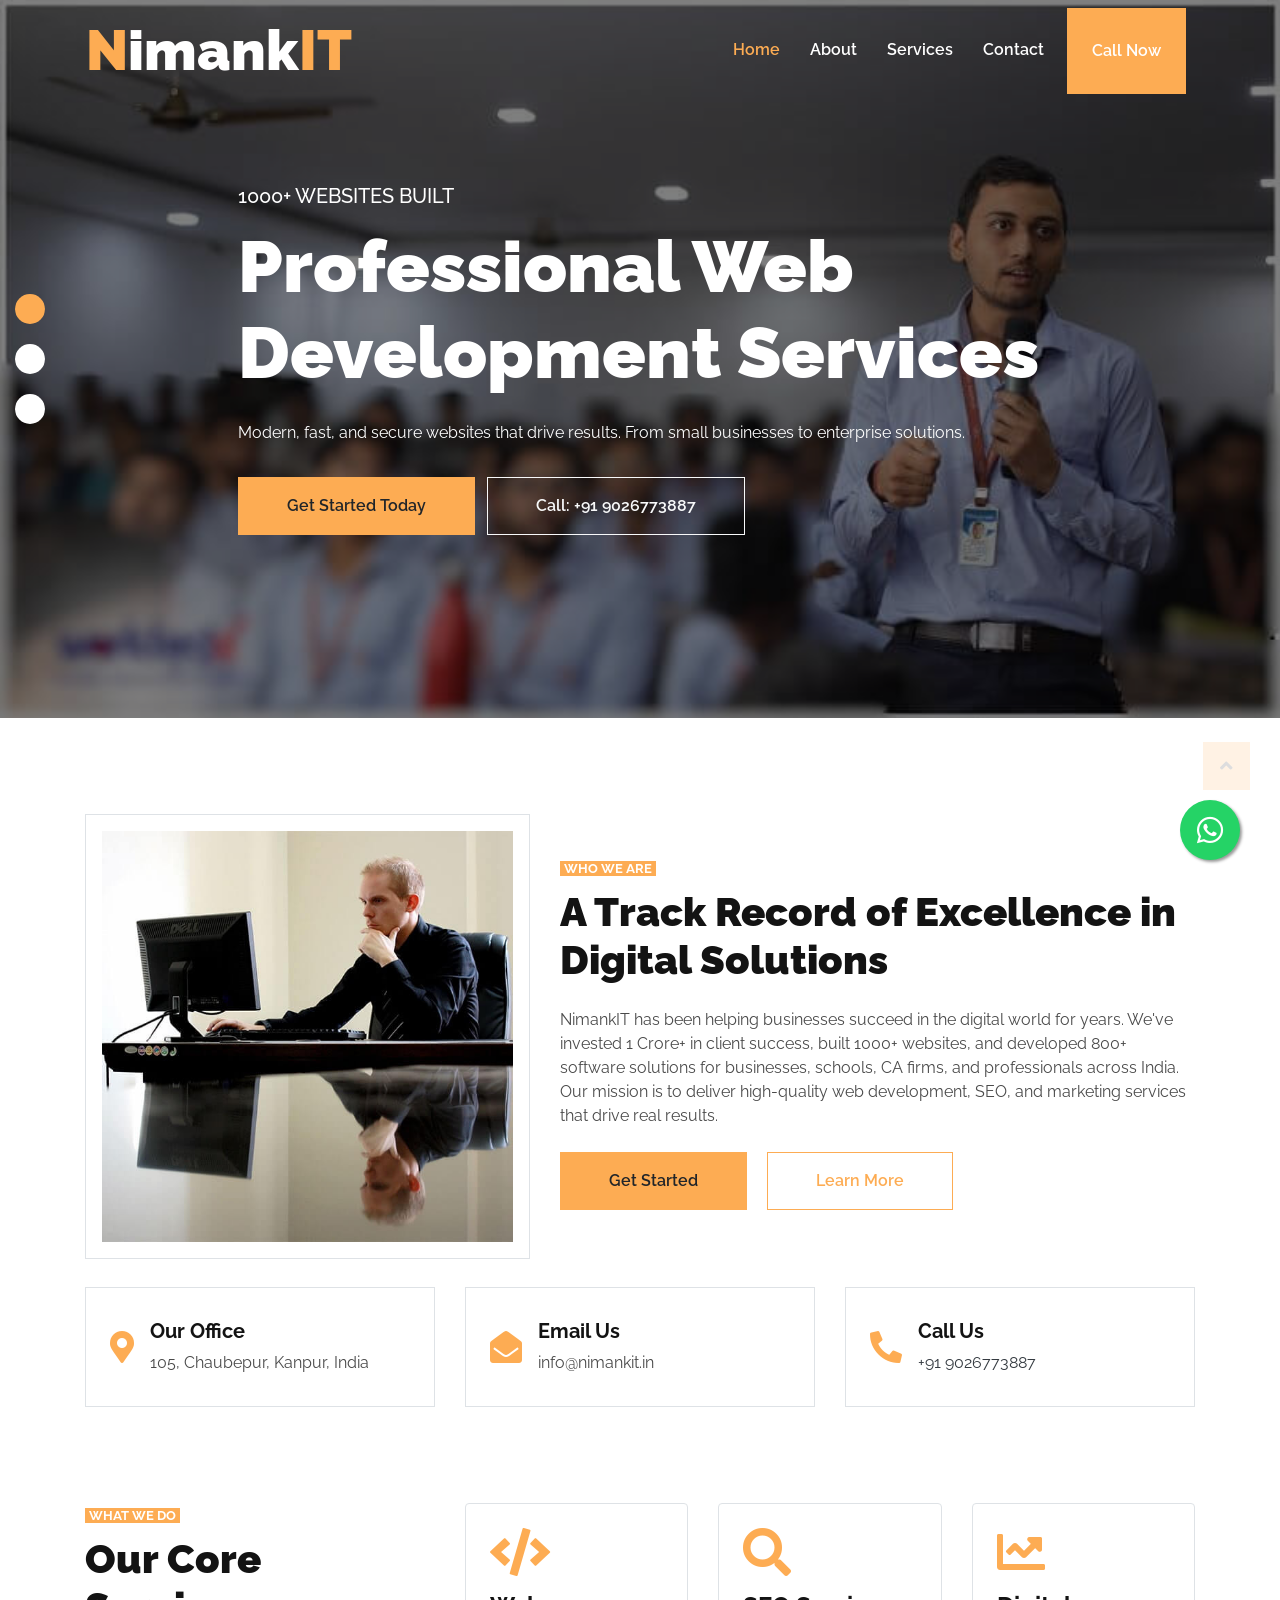
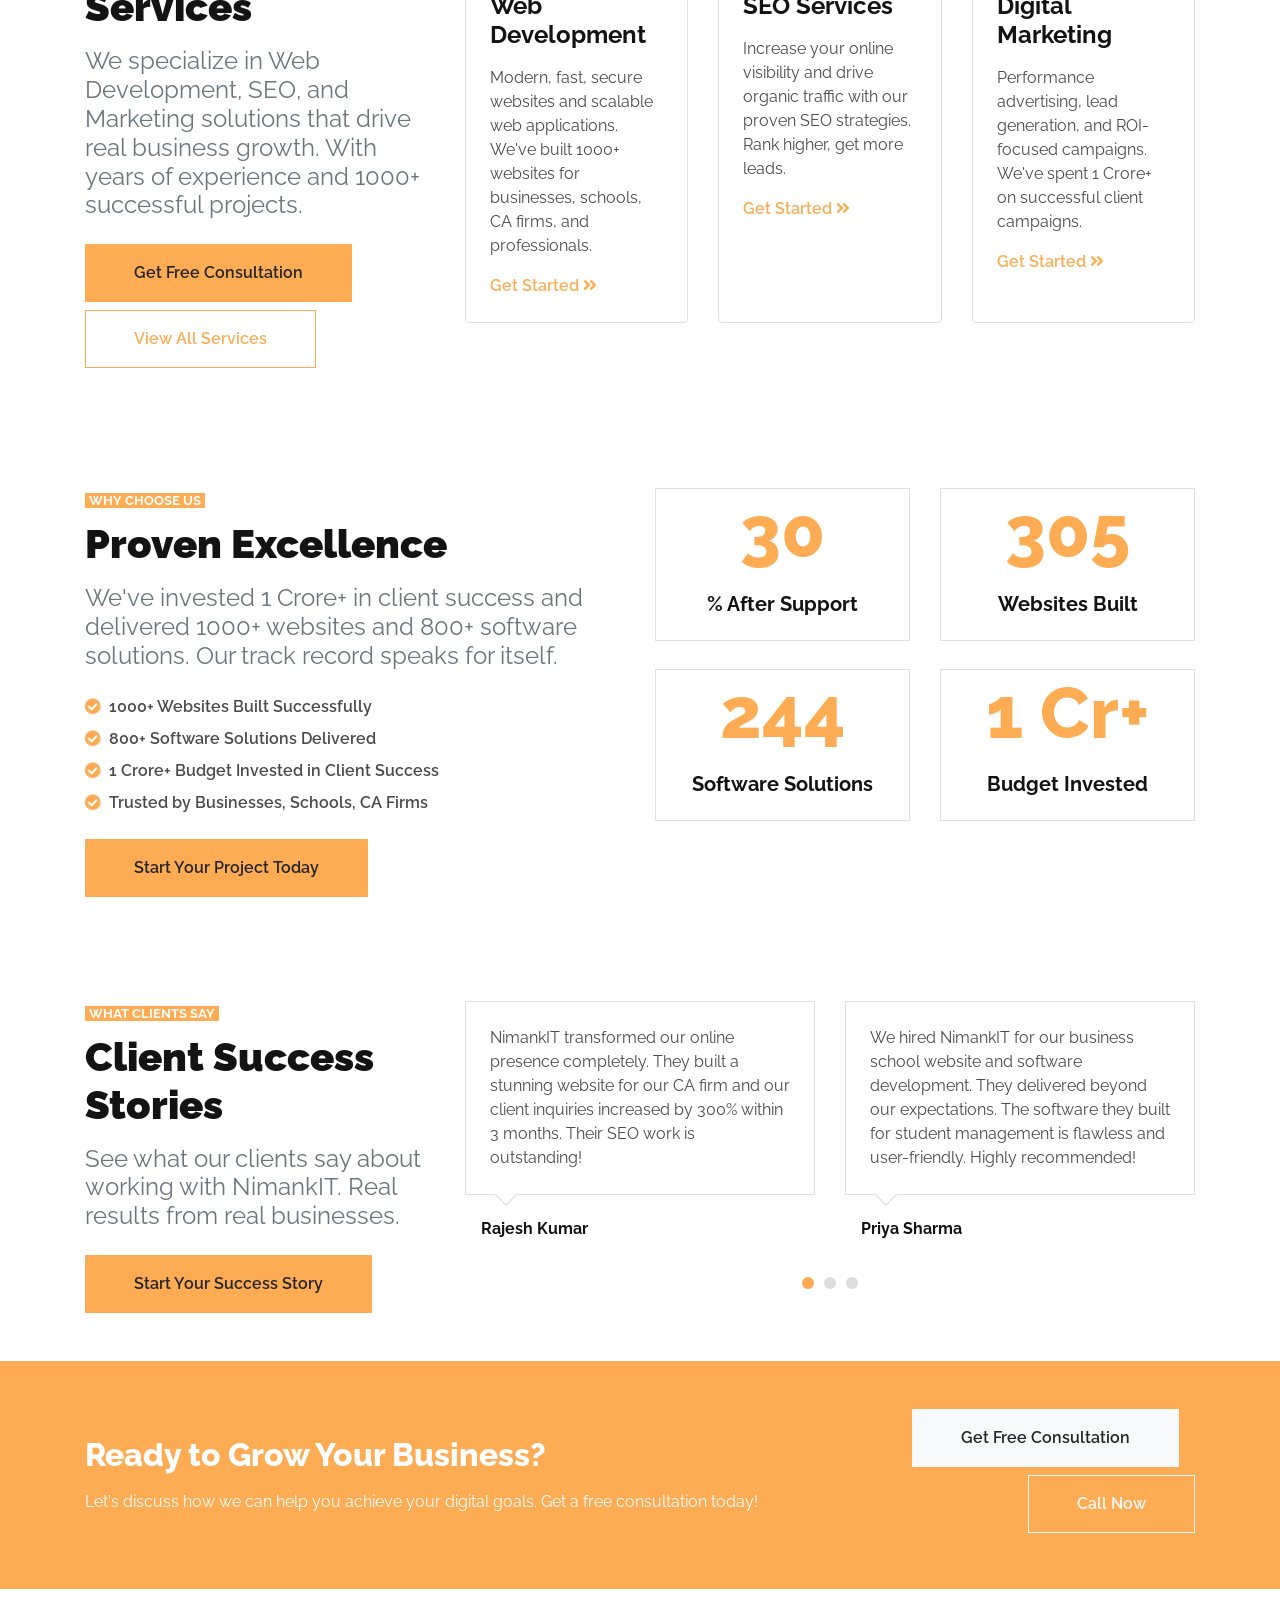
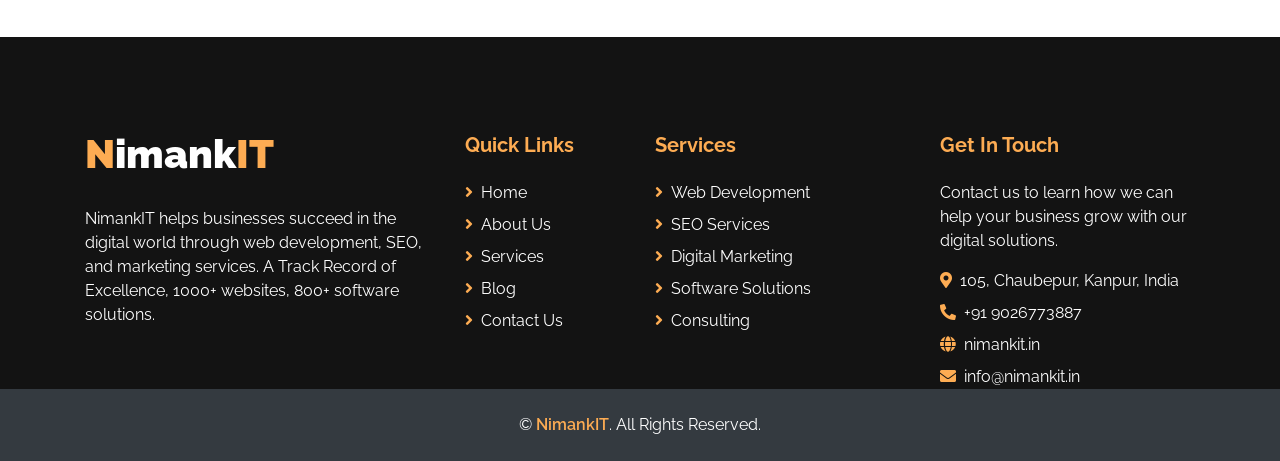
==== commit 9a4485f4: "expreience update" ====
--- a/index.html
+++ b/index.html
@@ -1,439 +1,733 @@
 <!DOCTYPE html>
 <html lang="en">
-
-<head>
-    <meta charset="utf-8">
-    <title>NimankIT - AI-Powered Marketing, AI Calling & Web Development Services</title>
-    <meta content="width=device-width, initial-scale=1.0" name="viewport">
-    <meta content="AI marketing, AI calling, web development, performance advertising, lead generation, automation, ROI tracking, smart outreach, Kanpur, India" name="keywords">
-    <meta content="NimankIT helps businesses grow through AI-Powered Marketing, AI-Based Calling & Smart Outreach, and Web Development services. Based in Kanpur, India." name="description">
+  <head>
+    <meta charset="utf-8" />
+    <title>
+      NimankIT - AI-Powered Marketing, AI Calling & Web Development Services
+    </title>
+    <meta content="width=device-width, initial-scale=1.0" name="viewport" />
+    <meta
+      content="AI marketing, AI calling, web development, performance advertising, lead generation, automation, ROI tracking, smart outreach, Kanpur, India"
+      name="keywords"
+    />
+    <meta
+      content="NimankIT helps businesses grow through AI-Powered Marketing, AI-Based Calling & Smart Outreach, and Web Development services. Based in Kanpur, India."
+      name="description"
+    />
 
     <!-- Favicon -->
-    <link href="img/favicon.ico" rel="icon">
+    <link href="img/favicon.ico" rel="icon" />
 
     <!-- Google Web Fonts -->
-    <link rel="preconnect" href="https://fonts.gstatic.com">
-    <link href="https://fonts.googleapis.com/css2?family=Raleway:wght@400;500;600;700;800;900&display=swap" rel="stylesheet"> 
+    <link rel="preconnect" href="https://fonts.gstatic.com" />
+    <link
+      href="https://fonts.googleapis.com/css2?family=Raleway:wght@400;500;600;700;800;900&display=swap"
+      rel="stylesheet"
+    />
 
     <!-- Font Awesome -->
-    <link href="https://cdnjs.cloudflare.com/ajax/libs/font-awesome/5.15.0/css/all.min.css" rel="stylesheet">
+    <link
+      href="https://cdnjs.cloudflare.com/ajax/libs/font-awesome/5.15.0/css/all.min.css"
+      rel="stylesheet"
+    />
 
     <!-- Libraries Stylesheet -->
-    <link href="lib/owlcarousel/assets/owl.carousel.min.css" rel="stylesheet">
+    <link href="lib/owlcarousel/assets/owl.carousel.min.css" rel="stylesheet" />
 
     <!-- Customized Bootstrap Stylesheet -->
-    <link href="css/style.css" rel="stylesheet">
-</head>
-<!-- Google tag (gtag.js) -->
-<script async src="https://www.googletagmanager.com/gtag/js?id=G-TSLTHPM68H"></script>
-<script>
-  window.dataLayer = window.dataLayer || [];
-  function gtag(){dataLayer.push(arguments);}
-  gtag('js', new Date());
-
-  gtag('config', 'G-TSLTHPM68H');
-</script>
-
-<body>
+    <link href="css/style.css" rel="stylesheet" />
+  </head>
+  <!-- Google tag (gtag.js) -->
+  <script
+    async
+    src="https://www.googletagmanager.com/gtag/js?id=G-TSLTHPM68H"
+  ></script>
+  <script>
+    window.dataLayer = window.dataLayer || [];
+    function gtag() {
+      dataLayer.push(arguments);
+    }
+    gtag("js", new Date());
+
+    gtag("config", "G-TSLTHPM68H");
+  </script>
+
+  <body>
     <!-- Navbar Start -->
     <div class="container-fluid nav-bar p-0">
-        <div class="container-lg p-0">
-            <nav class="navbar navbar-expand-lg bg-secondary navbar-dark">
-                <a href="index.html" class="navbar-brand">
-                    <h1 class="m-0 text-white display-4"><span class="text-primary">N</span>imank<span class="text-primary">IT</span></h1>
-                </a>
-                <button type="button" class="navbar-toggler" data-toggle="collapse" data-target="#navbarCollapse">
-                    <span class="navbar-toggler-icon"></span>
-                </button>
-                <div class="collapse navbar-collapse justify-content-between" id="navbarCollapse">
-                    <div class="navbar-nav ml-auto py-0">
-                        <a href="index.html" class="nav-item nav-link active">Home</a>
-                        <a href="about.html" class="nav-item nav-link">About</a>
-                        <a href="service.html" class="nav-item nav-link">Services</a>
-                       
-                        <a href="contact.html" class="nav-item nav-link">Contact</a>
-                        <a href="tel:+919026773887" class="nav-item nav-link btn btn-primary mx-2 px-4  mt-1 mt-md-0" style="display: flex; align-items: center; border-bottom-radius: 50%;">Call Now</a>
-                    </div>
-                </div>
-            </nav>
-        </div>
+      <div class="container-lg p-0">
+        <nav class="navbar navbar-expand-lg bg-secondary navbar-dark">
+          <a href="index.html" class="navbar-brand">
+            <h1 class="m-0 text-white display-4">
+              <span class="text-primary">N</span>imank<span class="text-primary"
+                >IT</span
+              >
+            </h1>
+          </a>
+          <button
+            type="button"
+            class="navbar-toggler"
+            data-toggle="collapse"
+            data-target="#navbarCollapse"
+          >
+            <span class="navbar-toggler-icon"></span>
+          </button>
+          <div
+            class="collapse navbar-collapse justify-content-between"
+            id="navbarCollapse"
+          >
+            <div class="navbar-nav ml-auto py-0">
+              <a href="index.html" class="nav-item nav-link active">Home</a>
+              <a href="about.html" class="nav-item nav-link">About</a>
+              <a href="service.html" class="nav-item nav-link">Services</a>
+
+              <a href="contact.html" class="nav-item nav-link">Contact</a>
+              <a
+                href="tel:+919026773887"
+                class="nav-item nav-link btn btn-primary mx-2 px-4 mt-1 mt-md-0"
+                style="
+                  display: flex;
+                  align-items: center;
+                  border-bottom-radius: 50%;
+                "
+                >Call Now</a
+              >
+            </div>
+          </div>
+        </nav>
+      </div>
     </div>
     <!-- Navbar End -->
-
 
     <!-- Carousel Start -->
     <div class="container-fluid p-0 mb-5">
-        <div id="header-carousel" class="carousel slide carousel-fade" data-ride="carousel" data-interval="4000">
-            <ol class="carousel-indicators">
-                <li data-target="#header-carousel" data-slide-to="0" class="active"></li>
-                <li data-target="#header-carousel" data-slide-to="1"></li>
-                <li data-target="#header-carousel" data-slide-to="2"></li>
-            </ol>
-            <div class="carousel-inner">
-                
-                <div class="carousel-item active">
-                    <img class="img-fluid" src="img/s4.jpeg" alt="Image">
-                    <div class="carousel-caption d-flex align-items-center justify-content-center">
-                        <div class="p-5" style="width: 100%; max-width: 900px;">
-                            <h5 class="text-white text-uppercase mb-md-3">1000+ Websites Built</h5>
-                            <h1 class="display-3 text-white mb-md-4">Professional Web Development Services</h1>
-                            <p class="text-white mb-md-4">Modern, fast, and secure websites that drive results. From small businesses to enterprise solutions.</p>
-                            <a href="contact.html" class="btn btn-primary py-md-3 px-md-5 font-weight-semi-bold mt-2 mr-2">Get Started Today</a>
-                            <a href="tel:+919026773887" class="btn btn-outline-light py-md-3 px-md-5 font-weight-semi-bold mt-2">Call: +91 9026773887</a>
-                        </div>
-                    </div>
-                </div>
-                <div class="carousel-item ">
-                    <img class="img-fluid" src="img/s3.jpeg" alt="Image">
-                    <div class="carousel-caption d-flex align-items-center justify-content-center">
-                        <div class="p-5" style="width: 100%; max-width: 900px;">
-                            <h5 class="text-white text-uppercase mb-md-3">5 Years of Excellence</h5>
-                            <h1 class="display-3 text-white mb-md-4">Web Development, SEO & Marketing Solutions</h1>
-                            <p class="text-white mb-md-4">Trusted partner with 1 Crore+ budget invested in client success.</p>
-                            <a href="contact.html" class="btn btn-primary py-md-3 px-md-5 font-weight-semi-bold mt-2 mr-2">Get Started Today</a>
-                            <a href="tel:+919026773887" class="btn btn-outline-light py-md-3 px-md-5 font-weight-semi-bold mt-2">Call: +91 9026773887</a>
-                        </div>
-                    </div>
-                </div>
-                <div class="carousel-item">
-                    <img class="img-fluid" src="img/blog-1.jpg" alt="Image">
-                    <div class="carousel-caption d-flex align-items-center justify-content-center">
-                        <div class="p-5" style="width: 100%; max-width: 900px;">
-                            <h5 class="text-white text-uppercase mb-md-3">800+ Software Solutions</h5>
-                            <h1 class="display-3 text-white mb-md-4">SEO & Marketing That Drives Growth</h1>
-                            <p class="text-white mb-md-4">Proven strategies that increase visibility, generate leads, and boost revenue. Trusted by businesses, schools, and professionals.</p>
-                            <a href="contact.html" class="btn btn-primary py-md-3 px-md-5 font-weight-semi-bold mt-2 mr-2">Get Started Today</a>
-                            <a href="tel:+919026773887" class="btn btn-outline-light py-md-3 px-md-5 font-weight-semi-bold mt-2">Call: +91 9026773887</a>
-                        </div>
-                    </div>
-                </div>
-            </div>
+      <div
+        id="header-carousel"
+        class="carousel slide carousel-fade"
+        data-ride="carousel"
+        data-interval="4000"
+      >
+        <ol class="carousel-indicators">
+          <li
+            data-target="#header-carousel"
+            data-slide-to="0"
+            class="active"
+          ></li>
+          <li data-target="#header-carousel" data-slide-to="1"></li>
+          <li data-target="#header-carousel" data-slide-to="2"></li>
+        </ol>
+        <div class="carousel-inner">
+          <div class="carousel-item active">
+            <img class="img-fluid" src="img/s4.jpeg" alt="Image" />
+            <div
+              class="carousel-caption d-flex align-items-center justify-content-center"
+            >
+              <div class="p-5" style="width: 100%; max-width: 900px">
+                <h5 class="text-white text-uppercase mb-md-3">
+                  1000+ Websites Built
+                </h5>
+                <h1 class="display-3 text-white mb-md-4">
+                  Professional Web Development Services
+                </h1>
+                <p class="text-white mb-md-4">
+                  Modern, fast, and secure websites that drive results. From
+                  small businesses to enterprise solutions.
+                </p>
+                <a
+                  href="contact.html"
+                  class="btn btn-primary py-md-3 px-md-5 font-weight-semi-bold mt-2 mr-2"
+                  >Get Started Today</a
+                >
+                <a
+                  href="tel:+919026773887"
+                  class="btn btn-outline-light py-md-3 px-md-5 font-weight-semi-bold mt-2"
+                  >Call: +91 9026773887</a
+                >
+              </div>
+            </div>
+          </div>
+          <div class="carousel-item">
+            <img class="img-fluid" src="img/s3.jpeg" alt="Image" />
+            <div
+              class="carousel-caption d-flex align-items-center justify-content-center"
+            >
+              <div class="p-5" style="width: 100%; max-width: 900px">
+                <h5 class="text-white text-uppercase mb-md-3">
+                  A Track Record of Excellence
+                </h5>
+                <h1 class="display-3 text-white mb-md-4">
+                  Web Development, SEO & Marketing Solutions
+                </h1>
+                <p class="text-white mb-md-4">
+                  Trusted partner with 1 Crore+ budget invested in client
+                  success.
+                </p>
+                <a
+                  href="contact.html"
+                  class="btn btn-primary py-md-3 px-md-5 font-weight-semi-bold mt-2 mr-2"
+                  >Get Started Today</a
+                >
+                <a
+                  href="tel:+919026773887"
+                  class="btn btn-outline-light py-md-3 px-md-5 font-weight-semi-bold mt-2"
+                  >Call: +91 9026773887</a
+                >
+              </div>
+            </div>
+          </div>
+          <div class="carousel-item">
+            <img class="img-fluid" src="img/blog-1.jpg" alt="Image" />
+            <div
+              class="carousel-caption d-flex align-items-center justify-content-center"
+            >
+              <div class="p-5" style="width: 100%; max-width: 900px">
+                <h5 class="text-white text-uppercase mb-md-3">
+                  800+ Software Solutions
+                </h5>
+                <h1 class="display-3 text-white mb-md-4">
+                  SEO & Marketing That Drives Growth
+                </h1>
+                <p class="text-white mb-md-4">
+                  Proven strategies that increase visibility, generate leads,
+                  and boost revenue. Trusted by businesses, schools, and
+                  professionals.
+                </p>
+                <a
+                  href="contact.html"
+                  class="btn btn-primary py-md-3 px-md-5 font-weight-semi-bold mt-2 mr-2"
+                  >Get Started Today</a
+                >
+                <a
+                  href="tel:+919026773887"
+                  class="btn btn-outline-light py-md-3 px-md-5 font-weight-semi-bold mt-2"
+                  >Call: +91 9026773887</a
+                >
+              </div>
+            </div>
+          </div>
         </div>
+      </div>
     </div>
     <!-- Carousel End -->
-
 
     <!-- About Start -->
     <div class="container-fluid py-5">
-        <div class="container">
-            <div class="row align-items-center pb-1">
-                <div class="col-lg-5">
-                    <img class="img-thumbnail p-3" src="img/about.jpg" alt="">
-                </div>
-                <div class="col-lg-7 mt-5 mt-lg-0">
-                    <small class="bg-primary text-white text-uppercase font-weight-bold px-1">Who We Are</small>
-                    <h1 class="mt-2 mb-4">5 Years of Excellence in Digital Solutions</h1>
-                    <p class="mb-4">NimankIT has been helping businesses succeed in the digital world for over 5 years. We've invested 1 Crore+ in client success, built 1000+ websites, and developed 800+ software solutions for businesses, schools, CA firms, and professionals across India. Our mission is to deliver high-quality web development, SEO, and marketing services that drive real results.</p>
-                    <div class="mt-4">
-                        <a href="contact.html" class="btn btn-primary py-md-3 px-md-5 font-weight-semi-bold mr-3 mb-2">Get Started</a>
-                        <a href="about.html" class="btn btn-outline-primary py-md-3 px-md-5 font-weight-semi-bold mb-2">Learn More</a>
-                    </div>
-                </div>
-            </div>
-            <div class="row mt-4">
-                <div class="col-md-4">
-                    <div class="d-flex align-items-center border mb-4 mb-lg-0 p-4" style="height: 120px;">
-                        <i class="fa fa-2x fa-map-marker-alt text-primary mr-3"></i>
-                        <div class="d-flex flex-column">
-                            <h5 class="font-weight-bold">Our Office</h5>
-                            <p class="m-0">105, Chaubepur, Kanpur, India</p>
-                        </div>
-                    </div>
-                </div>
-                <div class="col-md-4">
-                    <div class="d-flex align-items-center border mb-4 mb-lg-0 p-4" style="height: 120px;">
-                        <i class="fa fa-2x fa-envelope-open text-primary mr-3"></i>
-                        <div class="d-flex flex-column">
-                            <h5 class="font-weight-bold">Email Us</h5>
-                            <p class="m-0">info@nimankit.in</p>
-                        </div>
-                    </div>
-                </div>
-                <div class="col-md-4">
-                    <div class="d-flex align-items-center border mb-4 mb-lg-0 p-4" style="height: 120px;">
-                        <i class="fas fa-2x fa-phone-alt text-primary mr-3"></i>
-                        <div class="d-flex flex-column">
-                            <h5 class="font-weight-bold">Call Us</h5>
-                            <p class="m-0"><a href="tel:+919026773887" class="text-dark">+91 9026773887</a></p>
-                        </div>
-                    </div>
-                </div>
-            </div>
+      <div class="container">
+        <div class="row align-items-center pb-1">
+          <div class="col-lg-5">
+            <img class="img-thumbnail p-3" src="img/about.jpg" alt="" />
+          </div>
+          <div class="col-lg-7 mt-5 mt-lg-0">
+            <small
+              class="bg-primary text-white text-uppercase font-weight-bold px-1"
+              >Who We Are</small
+            >
+            <h1 class="mt-2 mb-4">
+              A Track Record of Excellence in Digital Solutions
+            </h1>
+            <p class="mb-4">
+              NimankIT has been helping businesses succeed in the digital world
+              for years. We've invested 1 Crore+ in client success, built 1000+
+              websites, and developed 800+ software solutions for businesses,
+              schools, CA firms, and professionals across India. Our mission is
+              to deliver high-quality web development, SEO, and marketing
+              services that drive real results.
+            </p>
+            <div class="mt-4">
+              <a
+                href="contact.html"
+                class="btn btn-primary py-md-3 px-md-5 font-weight-semi-bold mr-3 mb-2"
+                >Get Started</a
+              >
+              <a
+                href="about.html"
+                class="btn btn-outline-primary py-md-3 px-md-5 font-weight-semi-bold mb-2"
+                >Learn More</a
+              >
+            </div>
+          </div>
         </div>
+        <div class="row mt-4">
+          <div class="col-md-4">
+            <div
+              class="d-flex align-items-center border mb-4 mb-lg-0 p-4"
+              style="height: 120px"
+            >
+              <i class="fa fa-2x fa-map-marker-alt text-primary mr-3"></i>
+              <div class="d-flex flex-column">
+                <h5 class="font-weight-bold">Our Office</h5>
+                <p class="m-0">105, Chaubepur, Kanpur, India</p>
+              </div>
+            </div>
+          </div>
+          <div class="col-md-4">
+            <div
+              class="d-flex align-items-center border mb-4 mb-lg-0 p-4"
+              style="height: 120px"
+            >
+              <i class="fa fa-2x fa-envelope-open text-primary mr-3"></i>
+              <div class="d-flex flex-column">
+                <h5 class="font-weight-bold">Email Us</h5>
+                <p class="m-0">info@nimankit.in</p>
+              </div>
+            </div>
+          </div>
+          <div class="col-md-4">
+            <div
+              class="d-flex align-items-center border mb-4 mb-lg-0 p-4"
+              style="height: 120px"
+            >
+              <i class="fas fa-2x fa-phone-alt text-primary mr-3"></i>
+              <div class="d-flex flex-column">
+                <h5 class="font-weight-bold">Call Us</h5>
+                <p class="m-0">
+                  <a href="tel:+919026773887" class="text-dark"
+                    >+91 9026773887</a
+                  >
+                </p>
+              </div>
+            </div>
+          </div>
+        </div>
+      </div>
     </div>
     <!-- About End -->
-
 
     <!-- Services Start -->
     <div class="container-fluid pt-5 pb-3">
-        <div class="container">
+      <div class="container">
+        <div class="row">
+          <div class="col-lg-4 mb-5">
+            <small
+              class="bg-primary text-white text-uppercase font-weight-bold px-1"
+              >What we do</small
+            >
+            <h1 class="mt-2 mb-3">Our Core Services</h1>
+            <h4 class="font-weight-normal text-muted mb-4">
+              We specialize in Web Development, SEO, and Marketing solutions
+              that drive real business growth. With years of experience and
+              1000+ successful projects.
+            </h4>
+            <a
+              href="contact.html"
+              class="btn btn-primary py-md-3 px-md-5 font-weight-semi-bold mr-2 mb-2"
+              >Get Free Consultation</a
+            >
+            <a
+              href="service.html"
+              class="btn btn-outline-primary py-md-3 px-md-5 font-weight-semi-bold mb-2"
+              >View All Services</a
+            >
+          </div>
+          <div class="col-lg-8">
             <div class="row">
-                <div class="col-lg-4 mb-5">
-                    <small class="bg-primary text-white text-uppercase font-weight-bold px-1">What we do</small>
-                    <h1 class="mt-2 mb-3">Our Core Services</h1>
-                    <h4 class="font-weight-normal text-muted mb-4">We specialize in Web Development, SEO, and Marketing solutions that drive real business growth. With 5 years of experience and 1000+ successful projects.</h4>
-                    <a href="contact.html" class="btn btn-primary py-md-3 px-md-5 font-weight-semi-bold mr-2 mb-2">Get Free Consultation</a>
-                    <a href="service.html" class="btn btn-outline-primary py-md-3 px-md-5 font-weight-semi-bold mb-2">View All Services</a>
-                </div>
-                <div class="col-lg-8">
-                    <div class="row">
-                        <div class="col-md-4 mb-5">
-                            <div class="d-flex flex-column h-100 border p-4 rounded">
-                                <i class="fa fa-3x fa-code text-primary mb-3"></i>
-                                <h4 class="font-weight-bold mb-3">Web Development</h4>
-                                <p class="mb-3">Modern, fast, secure websites and scalable web applications. We've built 1000+ websites for businesses, schools, CA firms, and professionals.</p>
-                                <a class="font-weight-semi-bold mt-auto" href="contact.html">Get Started <i class="fa fa-angle-double-right"></i></a>
-                            </div>
-                        </div>
-                        <div class="col-md-4 mb-5">
-                            <div class="d-flex flex-column h-100 border p-4 rounded">
-                                <i class="fa fa-3x fa-search text-primary mb-3"></i>
-                                <div class="d-flex flex-column">
-                                    <h4 class="font-weight-bold mb-3">SEO Services</h4>
-                                    <p class="mb-3">Increase your online visibility and drive organic traffic with our proven SEO strategies. Rank higher, get more leads.</p>
-                                    <a class="font-weight-semi-bold mt-auto" href="contact.html">Get Started <i class="fa fa-angle-double-right"></i></a>
-                                </div>
-                            </div>
-                        </div>
-                        <div class="col-md-4 mb-5">
-                            <div class="d-flex flex-column h-100 border p-4 rounded">
-                                <i class="fa fa-3x fa-chart-line text-primary mb-3"></i>
-                                <div class="d-flex flex-column">
-                                    <h4 class="font-weight-bold mb-3">Digital Marketing</h4>
-                                    <p class="mb-3">Performance advertising, lead generation, and ROI-focused campaigns. We've spent 1 Crore+ on successful client campaigns.</p>
-                                    <a class="font-weight-semi-bold mt-auto" href="contact.html">Get Started <i class="fa fa-angle-double-right"></i></a>
-                                </div>
-                            </div>
-                        </div>
-                    </div>
-                </div>
-            </div>
+              <div class="col-md-4 mb-5">
+                <div class="d-flex flex-column h-100 border p-4 rounded">
+                  <i class="fa fa-3x fa-code text-primary mb-3"></i>
+                  <h4 class="font-weight-bold mb-3">Web Development</h4>
+                  <p class="mb-3">
+                    Modern, fast, secure websites and scalable web applications.
+                    We've built 1000+ websites for businesses, schools, CA
+                    firms, and professionals.
+                  </p>
+                  <a class="font-weight-semi-bold mt-auto" href="contact.html"
+                    >Get Started <i class="fa fa-angle-double-right"></i
+                  ></a>
+                </div>
+              </div>
+              <div class="col-md-4 mb-5">
+                <div class="d-flex flex-column h-100 border p-4 rounded">
+                  <i class="fa fa-3x fa-search text-primary mb-3"></i>
+                  <div class="d-flex flex-column">
+                    <h4 class="font-weight-bold mb-3">SEO Services</h4>
+                    <p class="mb-3">
+                      Increase your online visibility and drive organic traffic
+                      with our proven SEO strategies. Rank higher, get more
+                      leads.
+                    </p>
+                    <a class="font-weight-semi-bold mt-auto" href="contact.html"
+                      >Get Started <i class="fa fa-angle-double-right"></i
+                    ></a>
+                  </div>
+                </div>
+              </div>
+              <div class="col-md-4 mb-5">
+                <div class="d-flex flex-column h-100 border p-4 rounded">
+                  <i class="fa fa-3x fa-chart-line text-primary mb-3"></i>
+                  <div class="d-flex flex-column">
+                    <h4 class="font-weight-bold mb-3">Digital Marketing</h4>
+                    <p class="mb-3">
+                      Performance advertising, lead generation, and ROI-focused
+                      campaigns. We've spent 1 Crore+ on successful client
+                      campaigns.
+                    </p>
+                    <a class="font-weight-semi-bold mt-auto" href="contact.html"
+                      >Get Started <i class="fa fa-angle-double-right"></i
+                    ></a>
+                  </div>
+                </div>
+              </div>
+            </div>
+          </div>
         </div>
+      </div>
     </div>
     <!-- Services End -->
-
 
     <!-- Features Start -->
     <div class="container-fluid pt-5 pb-2">
-        <div class="container">
+      <div class="container">
+        <div class="row">
+          <div class="col-lg-6 mb-5">
+            <small
+              class="bg-primary text-white text-uppercase font-weight-bold px-1"
+              >Why Choose Us</small
+            >
+            <h1 class="mt-2 mb-3">Proven Excellence</h1>
+            <h4 class="font-weight-normal text-muted mb-4">
+              We've invested 1 Crore+ in client success and delivered 1000+
+              websites and 800+ software solutions. Our track record speaks for
+              itself.
+            </h4>
+            <div class="list-inline mb-4">
+              <p class="font-weight-semi-bold mb-2">
+                <i class="fa fa-check-circle text-primary mr-2"></i>1000+
+                Websites Built Successfully
+              </p>
+              <p class="font-weight-semi-bold mb-2">
+                <i class="fa fa-check-circle text-primary mr-2"></i>800+
+                Software Solutions Delivered
+              </p>
+              <p class="font-weight-semi-bold mb-2">
+                <i class="fa fa-check-circle text-primary mr-2"></i>1 Crore+
+                Budget Invested in Client Success
+              </p>
+              <p class="font-weight-semi-bold mb-2">
+                <i class="fa fa-check-circle text-primary mr-2"></i>Trusted by
+                Businesses, Schools, CA Firms
+              </p>
+            </div>
+            <a
+              href="contact.html"
+              class="btn btn-primary py-md-3 px-md-5 font-weight-semi-bold"
+              >Start Your Project Today</a
+            >
+          </div>
+          <div class="col-lg-6">
             <div class="row">
-                <div class="col-lg-6 mb-5">
-                    <small class="bg-primary text-white text-uppercase font-weight-bold px-1">Why Choose Us</small>
-                    <h1 class="mt-2 mb-3">5 Years of Proven Excellence</h1>
-                    <h4 class="font-weight-normal text-muted mb-4">We've invested 1 Crore+ in client success and delivered 1000+ websites and 800+ software solutions. Our track record speaks for itself.</h4>
-                    <div class="list-inline mb-4">
-                        <p class="font-weight-semi-bold mb-2"><i class="fa fa-check-circle text-primary mr-2"></i>1000+ Websites Built Successfully</p>
-                        <p class="font-weight-semi-bold mb-2"><i class="fa fa-check-circle text-primary mr-2"></i>800+ Software Solutions Delivered</p>
-                        <p class="font-weight-semi-bold mb-2"><i class="fa fa-check-circle text-primary mr-2"></i>1 Crore+ Budget Invested in Client Success</p>
-                        <p class="font-weight-semi-bold mb-2"><i class="fa fa-check-circle text-primary mr-2"></i>Trusted by Businesses, Schools, CA Firms</p>
-                    </div>
-                    <a href="contact.html" class="btn btn-primary py-md-3 px-md-5 font-weight-semi-bold">Start Your Project Today</a>
-                </div>
-                <div class="col-lg-6">
-                    <div class="row">
-                        <div class="col-sm-6 pb-1">
-                            <div class="d-flex flex-column align-items-center border px-4 mb-4">
-                                <h2 class="display-3 text-primary mb-3" data-toggle="counter-up">10</h2>
-                                <h5 class="font-weight-bold mb-4">Years Experience</h5>
-                            </div>
-                        </div>
-                        <div class="col-sm-6 pb-1">
-                            <div class="d-flex flex-column align-items-center border px-4 mb-4">
-                                <h2 class="display-3 text-primary mb-3" data-toggle="counter-up">1000</h2>
-                                <h5 class="font-weight-bold mb-4">Websites Built</h5>
-                            </div>
-                        </div>
-                        <div class="col-sm-6 pb-1">
-                            <div class="d-flex flex-column align-items-center border px-4 mb-4">
-                                <h2 class="display-3 text-primary mb-3" data-toggle="counter-up">800</h2>
-                                <h5 class="font-weight-bold mb-4">Software Solutions</h5>
-                            </div>
-                        </div>
-                        <div class="col-sm-6 pb-1">
-                            <div class="d-flex flex-column align-items-center border px-4 mb-4">
-                                <h2 class="display-3 text-primary mb-3">1 Cr+</h2>
-                                <h5 class="font-weight-bold mb-4">Budget Invested</h5>
-                            </div>
-                        </div>
-                    </div>
-                </div>
-            </div>
+              <div class="col-sm-6 pb-1">
+                <div
+                  class="d-flex flex-column align-items-center border px-4 mb-4"
+                >
+                  <h2
+                    class="display-3 text-primary mb-3"
+                    data-toggle="counter-up"
+                  >
+                    100
+                  </h2>
+                  <h5 class="font-weight-bold mb-4">% After Support</h5>
+                </div>
+              </div>
+              <div class="col-sm-6 pb-1">
+                <div
+                  class="d-flex flex-column align-items-center border px-4 mb-4"
+                >
+                  <h2
+                    class="display-3 text-primary mb-3"
+                    data-toggle="counter-up"
+                  >
+                    1000
+                  </h2>
+                  <h5 class="font-weight-bold mb-4">Websites Built</h5>
+                </div>
+              </div>
+              <div class="col-sm-6 pb-1">
+                <div
+                  class="d-flex flex-column align-items-center border px-4 mb-4"
+                >
+                  <h2
+                    class="display-3 text-primary mb-3"
+                    data-toggle="counter-up"
+                  >
+                    800
+                  </h2>
+                  <h5 class="font-weight-bold mb-4">Software Solutions</h5>
+                </div>
+              </div>
+              <div class="col-sm-6 pb-1">
+                <div
+                  class="d-flex flex-column align-items-center border px-4 mb-4"
+                >
+                  <h2 class="display-3 text-primary mb-3">1 Cr+</h2>
+                  <h5 class="font-weight-bold mb-4">Budget Invested</h5>
+                </div>
+              </div>
+            </div>
+          </div>
         </div>
+      </div>
     </div>
     <!-- Features End -->
 
-
     <!-- Team Start -->
-   
+
     <!-- Team End -->
-
-
-
 
     <!-- Testimonial Start -->
     <div class="container-fluid pt-5">
-        <div class="container">
-            <div class="row">
-                <div class="col-lg-4 mb-5">
-                    <small class="bg-primary text-white text-uppercase font-weight-bold px-1">What clients say</small>
-                    <h1 class="mt-2 mb-3">Client Success Stories</h1>
-                    <h4 class="font-weight-normal text-muted mb-4">See what our clients say about working with NimankIT. Real results from real businesses.</h4>
-                    <a href="contact.html" class="btn btn-primary py-md-3 px-md-5 font-weight-semi-bold">Start Your Success Story</a>
-                </div>
-               
-                <div class="col-lg-8 mb-5">
-                    
-                    <div class="owl-carousel testimonial-carousel">
-                        <!-- Testimonial 1 -->
-                        <div class="testimonial-item">
-                            <div class="testimonial-text position-relative border mb-4 p-4">
-                                NimankIT transformed our online presence completely. They built a stunning website for our CA firm and our client inquiries increased by 300% within 3 months. Their SEO work is outstanding!
-                            </div>
-                            <div class="d-flex align-items-center">
-                                 <div class="pl-3">
-                                    <h6 class="font-weight-bold mb-1">Rajesh Kumar</h6>
-                                    
-                                </div>
-                            </div>
-                        </div>
-                    
-                        <!-- Testimonial 2 -->
-                        <div class="testimonial-item">
-                            <div class="testimonial-text position-relative border mb-4 p-4">
-                                We hired NimankIT for our business school website and software development. They delivered beyond our expectations. The software they built for student management is flawless and user-friendly. Highly recommended!
-                            </div>
-                            <div class="d-flex align-items-center">
-                                <div class="pl-3">
-                                    <h6 class="font-weight-bold mb-1">Priya Sharma</h6>
-                                     </div>
-                            </div>
-                        </div>
-                    
-                        <!-- Testimonial 3 -->
-                        <div class="testimonial-item">
-                            <div class="testimonial-text position-relative border mb-4 p-4">
-                                Working with NimankIT has been a game-changer for our business. Their marketing campaigns generated quality leads, and the website they built is fast, modern, and converts visitors into customers. Worth every rupee!
-                            </div>
-                            <div class="d-flex align-items-center">
-                                <div class="pl-3">
-                                    <h6 class="font-weight-bold mb-1">Amit Verma</h6>
-                                     </div>
-                            </div>
-                        </div>
-                    
-                        <!-- Testimonial 4 -->
-                        <div class="testimonial-item">
-                            <div class="testimonial-text position-relative border mb-4 p-4">
-                                NimankIT's team is professional, responsive, and highly skilled. They built our e-commerce website from scratch and handled all the SEO optimization. Our online sales have tripled since going live. Thank you team!
-                            </div>
-                            <div class="d-flex align-items-center">
-                                <div class="pl-3">
-                                    <h6 class="font-weight-bold mb-1">Sunita Patel</h6>
-                                   </div>
-                            </div>
-                        </div>
-                    
-                        <!-- Testimonial 5 -->
-                        <div class="testimonial-item">
-                            <div class="testimonial-text position-relative border mb-4 p-4">
-                                As a startup, we needed a reliable digital partner. NimankIT delivered exactly what we needed - a professional website, SEO services, and marketing support. They've been instrumental in our growth. Excellent service!
-                            </div>
-                            <div class="d-flex align-items-center">
-                                <div class="pl-3">
-                                    <h6 class="font-weight-bold mb-1">Vikash Singh</h6>
-                                      </div>
-                            </div>
-                        </div>
-                    </div>
-                    
-                </div>
-            </div>
+      <div class="container">
+        <div class="row">
+          <div class="col-lg-4 mb-5">
+            <small
+              class="bg-primary text-white text-uppercase font-weight-bold px-1"
+              >What clients say</small
+            >
+            <h1 class="mt-2 mb-3">Client Success Stories</h1>
+            <h4 class="font-weight-normal text-muted mb-4">
+              See what our clients say about working with NimankIT. Real results
+              from real businesses.
+            </h4>
+            <a
+              href="contact.html"
+              class="btn btn-primary py-md-3 px-md-5 font-weight-semi-bold"
+              >Start Your Success Story</a
+            >
+          </div>
+
+          <div class="col-lg-8 mb-5">
+            <div class="owl-carousel testimonial-carousel">
+              <!-- Testimonial 1 -->
+              <div class="testimonial-item">
+                <div class="testimonial-text position-relative border mb-4 p-4">
+                  NimankIT transformed our online presence completely. They
+                  built a stunning website for our CA firm and our client
+                  inquiries increased by 300% within 3 months. Their SEO work is
+                  outstanding!
+                </div>
+                <div class="d-flex align-items-center">
+                  <div class="pl-3">
+                    <h6 class="font-weight-bold mb-1">Rajesh Kumar</h6>
+                  </div>
+                </div>
+              </div>
+
+              <!-- Testimonial 2 -->
+              <div class="testimonial-item">
+                <div class="testimonial-text position-relative border mb-4 p-4">
+                  We hired NimankIT for our business school website and software
+                  development. They delivered beyond our expectations. The
+                  software they built for student management is flawless and
+                  user-friendly. Highly recommended!
+                </div>
+                <div class="d-flex align-items-center">
+                  <div class="pl-3">
+                    <h6 class="font-weight-bold mb-1">Priya Sharma</h6>
+                  </div>
+                </div>
+              </div>
+
+              <!-- Testimonial 3 -->
+              <div class="testimonial-item">
+                <div class="testimonial-text position-relative border mb-4 p-4">
+                  Working with NimankIT has been a game-changer for our
+                  business. Their marketing campaigns generated quality leads,
+                  and the website they built is fast, modern, and converts
+                  visitors into customers. Worth every rupee!
+                </div>
+                <div class="d-flex align-items-center">
+                  <div class="pl-3">
+                    <h6 class="font-weight-bold mb-1">Amit Verma</h6>
+                  </div>
+                </div>
+              </div>
+
+              <!-- Testimonial 4 -->
+              <div class="testimonial-item">
+                <div class="testimonial-text position-relative border mb-4 p-4">
+                  NimankIT's team is professional, responsive, and highly
+                  skilled. They built our e-commerce website from scratch and
+                  handled all the SEO optimization. Our online sales have
+                  tripled since going live. Thank you team!
+                </div>
+                <div class="d-flex align-items-center">
+                  <div class="pl-3">
+                    <h6 class="font-weight-bold mb-1">Sunita Patel</h6>
+                  </div>
+                </div>
+              </div>
+
+              <!-- Testimonial 5 -->
+              <div class="testimonial-item">
+                <div class="testimonial-text position-relative border mb-4 p-4">
+                  As a startup, we needed a reliable digital partner. NimankIT
+                  delivered exactly what we needed - a professional website, SEO
+                  services, and marketing support. They've been instrumental in
+                  our growth. Excellent service!
+                </div>
+                <div class="d-flex align-items-center">
+                  <div class="pl-3">
+                    <h6 class="font-weight-bold mb-1">Vikash Singh</h6>
+                  </div>
+                </div>
+              </div>
+            </div>
+          </div>
         </div>
+      </div>
     </div>
     <!-- Testimonial End -->
-
 
     <!-- CTA Section Start -->
     <div class="container-fluid pt-5 pb-5 bg-primary">
-        <div class="container">
-            <div class="row align-items-center">
-                <div class="col-lg-8 text-center text-lg-left mb-4 mb-lg-0">
-                    <h2 class="text-white mb-3">Ready to Grow Your Business?</h2>
-                    <p class="text-white mb-0">Let's discuss how we can help you achieve your digital goals. Get a free consultation today!</p>
-                </div>
-                <div class="col-lg-4 text-center text-lg-right">
-                    <a href="contact.html" class="btn btn-light py-md-3 px-md-5 font-weight-semi-bold mr-3 mb-2">Get Free Consultation</a>
-                    <a href="tel:+919026773887" class="btn btn-outline-light py-md-3 px-md-5 font-weight-semi-bold mb-2">Call Now</a>
-                </div>
-            </div>
+      <div class="container">
+        <div class="row align-items-center">
+          <div class="col-lg-8 text-center text-lg-left mb-4 mb-lg-0">
+            <h2 class="text-white mb-3">Ready to Grow Your Business?</h2>
+            <p class="text-white mb-0">
+              Let's discuss how we can help you achieve your digital goals. Get
+              a free consultation today!
+            </p>
+          </div>
+          <div class="col-lg-4 text-center text-lg-right">
+            <a
+              href="contact.html"
+              class="btn btn-light py-md-3 px-md-5 font-weight-semi-bold mr-3 mb-2"
+              >Get Free Consultation</a
+            >
+            <a
+              href="tel:+919026773887"
+              class="btn btn-outline-light py-md-3 px-md-5 font-weight-semi-bold mb-2"
+              >Call Now</a
+            >
+          </div>
         </div>
+      </div>
     </div>
     <!-- CTA Section End -->
 
-
     <!-- Footer Start -->
-    <div class="container-fluid bg-secondary text-white mt-5 pt-5 px-sm-3 px-md-5">
-        <div class="container">
-            <div class="row pt-5">
-                <div class="col-lg-4 col-md-6 mb-5 mb-lg-0">
-                    <a href="index.html" class="navbar-brand mb-4 d-block">
-                        <h1 class="m-0 mt-n2 text-white display-5"><span class="text-primary">N</span>imank<span class="text-primary">IT</span></h1>
-                    </a>
-                    <p class="mb-4">NimankIT helps businesses succeed in the digital world through web development, SEO, and marketing services. 5 years of excellence, 1000+ websites, 800+ software solutions.</p>
-                    
-                </div>
-                <div class="col-lg-2 col-md-6 mb-5 mb-lg-0">
-                    <h5 class="font-weight-bold text-primary mb-4">Quick Links</h5>
-                    <div class="d-flex flex-column">
-                        <a class="text-white mb-2" href="index.html"><i class="fa fa-angle-right text-primary mr-2"></i>Home</a>
-                        <a class="text-white mb-2" href="about.html"><i class="fa fa-angle-right text-primary mr-2"></i>About Us</a>
-                        <a class="text-white mb-2" href="service.html"><i class="fa fa-angle-right text-primary mr-2"></i>Services</a>
-                        <a class="text-white mb-2" href="single.html"><i class="fa fa-angle-right text-primary mr-2"></i>Blog</a>
-                        <a class="text-white" href="contact.html"><i class="fa fa-angle-right text-primary mr-2"></i>Contact Us</a>
-                    </div>
-                </div>
-                <div class="col-lg-3 col-md-6 mb-5 mb-lg-0">
-                    <h5 class="font-weight-bold text-primary mb-4">Services</h5>
-                    <div class="d-flex flex-column">
-                        <a class="text-white mb-2" href="service.html"><i class="fa fa-angle-right text-primary mr-2"></i>Web Development</a>
-                        <a class="text-white mb-2" href="service.html"><i class="fa fa-angle-right text-primary mr-2"></i>SEO Services</a>
-                        <a class="text-white mb-2" href="service.html"><i class="fa fa-angle-right text-primary mr-2"></i>Digital Marketing</a>
-                        <a class="text-white mb-2" href="service.html"><i class="fa fa-angle-right text-primary mr-2"></i>Software Solutions</a>
-                        <a class="text-white" href="service.html"><i class="fa fa-angle-right text-primary mr-2"></i>Consulting</a>
-                    </div>
-                </div>
-                <div class="col-lg-3 col-md-6 mb-5 mb-lg-0">
-                    <h5 class="font-weight-bold text-primary mb-4">Get In Touch</h5>
-                    <p class="mb-3">Contact us to learn how we can help your business grow with our digital solutions.</p>
-                    <p class="mb-2"><i class="fa fa-map-marker-alt text-primary mr-2"></i>105, Chaubepur, Kanpur, India</p>
-                    <p class="mb-2"><i class="fa fa-phone-alt text-primary mr-2"></i><a href="tel:+919026773887" class="text-white">+91 9026773887</a></p>
-                    <p class="mb-2"><i class="fa fa-globe text-primary mr-2"></i><a href="https://nimankit.in" class="text-white">nimankit.in</a></p>
-                    <p class="mb-0"><i class="fa fa-envelope text-primary mr-2"></i><a href="mailto:info@nimankit.in" class="text-white">info@nimankit.in</a></p>
-                </div>
-            </div>
+    <div
+      class="container-fluid bg-secondary text-white mt-5 pt-5 px-sm-3 px-md-5"
+    >
+      <div class="container">
+        <div class="row pt-5">
+          <div class="col-lg-4 col-md-6 mb-5 mb-lg-0">
+            <a href="index.html" class="navbar-brand mb-4 d-block">
+              <h1 class="m-0 mt-n2 text-white display-5">
+                <span class="text-primary">N</span>imank<span
+                  class="text-primary"
+                  >IT</span
+                >
+              </h1>
+            </a>
+            <p class="mb-4">
+              NimankIT helps businesses succeed in the digital world through web
+              development, SEO, and marketing services. A Track Record of
+              Excellence, 1000+ websites, 800+ software solutions.
+            </p>
+          </div>
+          <div class="col-lg-2 col-md-6 mb-5 mb-lg-0">
+            <h5 class="font-weight-bold text-primary mb-4">Quick Links</h5>
+            <div class="d-flex flex-column">
+              <a class="text-white mb-2" href="index.html"
+                ><i class="fa fa-angle-right text-primary mr-2"></i>Home</a
+              >
+              <a class="text-white mb-2" href="about.html"
+                ><i class="fa fa-angle-right text-primary mr-2"></i>About Us</a
+              >
+              <a class="text-white mb-2" href="service.html"
+                ><i class="fa fa-angle-right text-primary mr-2"></i>Services</a
+              >
+              <a class="text-white mb-2" href="single.html"
+                ><i class="fa fa-angle-right text-primary mr-2"></i>Blog</a
+              >
+              <a class="text-white" href="contact.html"
+                ><i class="fa fa-angle-right text-primary mr-2"></i>Contact
+                Us</a
+              >
+            </div>
+          </div>
+          <div class="col-lg-3 col-md-6 mb-5 mb-lg-0">
+            <h5 class="font-weight-bold text-primary mb-4">Services</h5>
+            <div class="d-flex flex-column">
+              <a class="text-white mb-2" href="service.html"
+                ><i class="fa fa-angle-right text-primary mr-2"></i>Web
+                Development</a
+              >
+              <a class="text-white mb-2" href="service.html"
+                ><i class="fa fa-angle-right text-primary mr-2"></i>SEO
+                Services</a
+              >
+              <a class="text-white mb-2" href="service.html"
+                ><i class="fa fa-angle-right text-primary mr-2"></i>Digital
+                Marketing</a
+              >
+              <a class="text-white mb-2" href="service.html"
+                ><i class="fa fa-angle-right text-primary mr-2"></i>Software
+                Solutions</a
+              >
+              <a class="text-white" href="service.html"
+                ><i class="fa fa-angle-right text-primary mr-2"></i
+                >Consulting</a
+              >
+            </div>
+          </div>
+          <div class="col-lg-3 col-md-6 mb-5 mb-lg-0">
+            <h5 class="font-weight-bold text-primary mb-4">Get In Touch</h5>
+            <p class="mb-3">
+              Contact us to learn how we can help your business grow with our
+              digital solutions.
+            </p>
+            <p class="mb-2">
+              <i class="fa fa-map-marker-alt text-primary mr-2"></i>105,
+              Chaubepur, Kanpur, India
+            </p>
+            <p class="mb-2">
+              <i class="fa fa-phone-alt text-primary mr-2"></i
+              ><a href="tel:+919026773887" class="text-white">+91 9026773887</a>
+            </p>
+            <p class="mb-2">
+              <i class="fa fa-globe text-primary mr-2"></i
+              ><a href="https://nimankit.in" class="text-white">nimankit.in</a>
+            </p>
+            <p class="mb-0">
+              <i class="fa fa-envelope text-primary mr-2"></i
+              ><a href="mailto:info@nimankit.in" class="text-white"
+                >info@nimankit.in</a
+              >
+            </p>
+          </div>
         </div>
+      </div>
     </div>
     <div class="container-fluid py-4 px-sm-3 px-md-5 bg-dark">
-        <div class="container">
-            <p class="m-0 text-center text-white">
-                &copy; <a class="font-weight-semi-bold text-primary" href="https://nimankit.in">NimankIT</a>. All Rights Reserved. 
-            </p>
-        </div>
+      <div class="container">
+        <p class="m-0 text-center text-white">
+          &copy;
+          <a
+            class="font-weight-semi-bold text-primary"
+            href="https://nimankit.in"
+            >NimankIT</a
+          >. All Rights Reserved.
+        </p>
+      </div>
     </div>
     <!-- Footer End -->
 
-
     <!-- WhatsApp Floating Button -->
-    <a href="https://wa.me/919026773887?text=Hi%20NimankIT,%20I%20would%20like%20to%20know%20more%20about%20your%20services" 
-       target="_blank" 
-       class="whatsapp-float" 
-       title="Chat with us on WhatsApp">
-        <i class="fab fa-whatsapp"></i>
+    <a
+      href="https://wa.me/919026773887?text=Hi%20NimankIT,%20I%20would%20like%20to%20know%20more%20about%20your%20services"
+      target="_blank"
+      class="whatsapp-float"
+      title="Chat with us on WhatsApp"
+    >
+      <i class="fab fa-whatsapp"></i>
     </a>
 
     <!-- Back to Top -->
-    <a href="#" class="btn btn-lg btn-primary back-to-top"><i class="fa fa-angle-up"></i></a>
-
+    <a href="#" class="btn btn-lg btn-primary back-to-top"
+      ><i class="fa fa-angle-up"></i
+    ></a>
 
     <!-- JavaScript Libraries -->
     <script src="https://code.jquery.com/jquery-3.4.1.min.js"></script>
@@ -449,6 +743,5 @@
 
     <!-- Template Javascript -->
     <script src="js/main.js"></script>
-</body>
-
-</html>+  </body>
+</html>
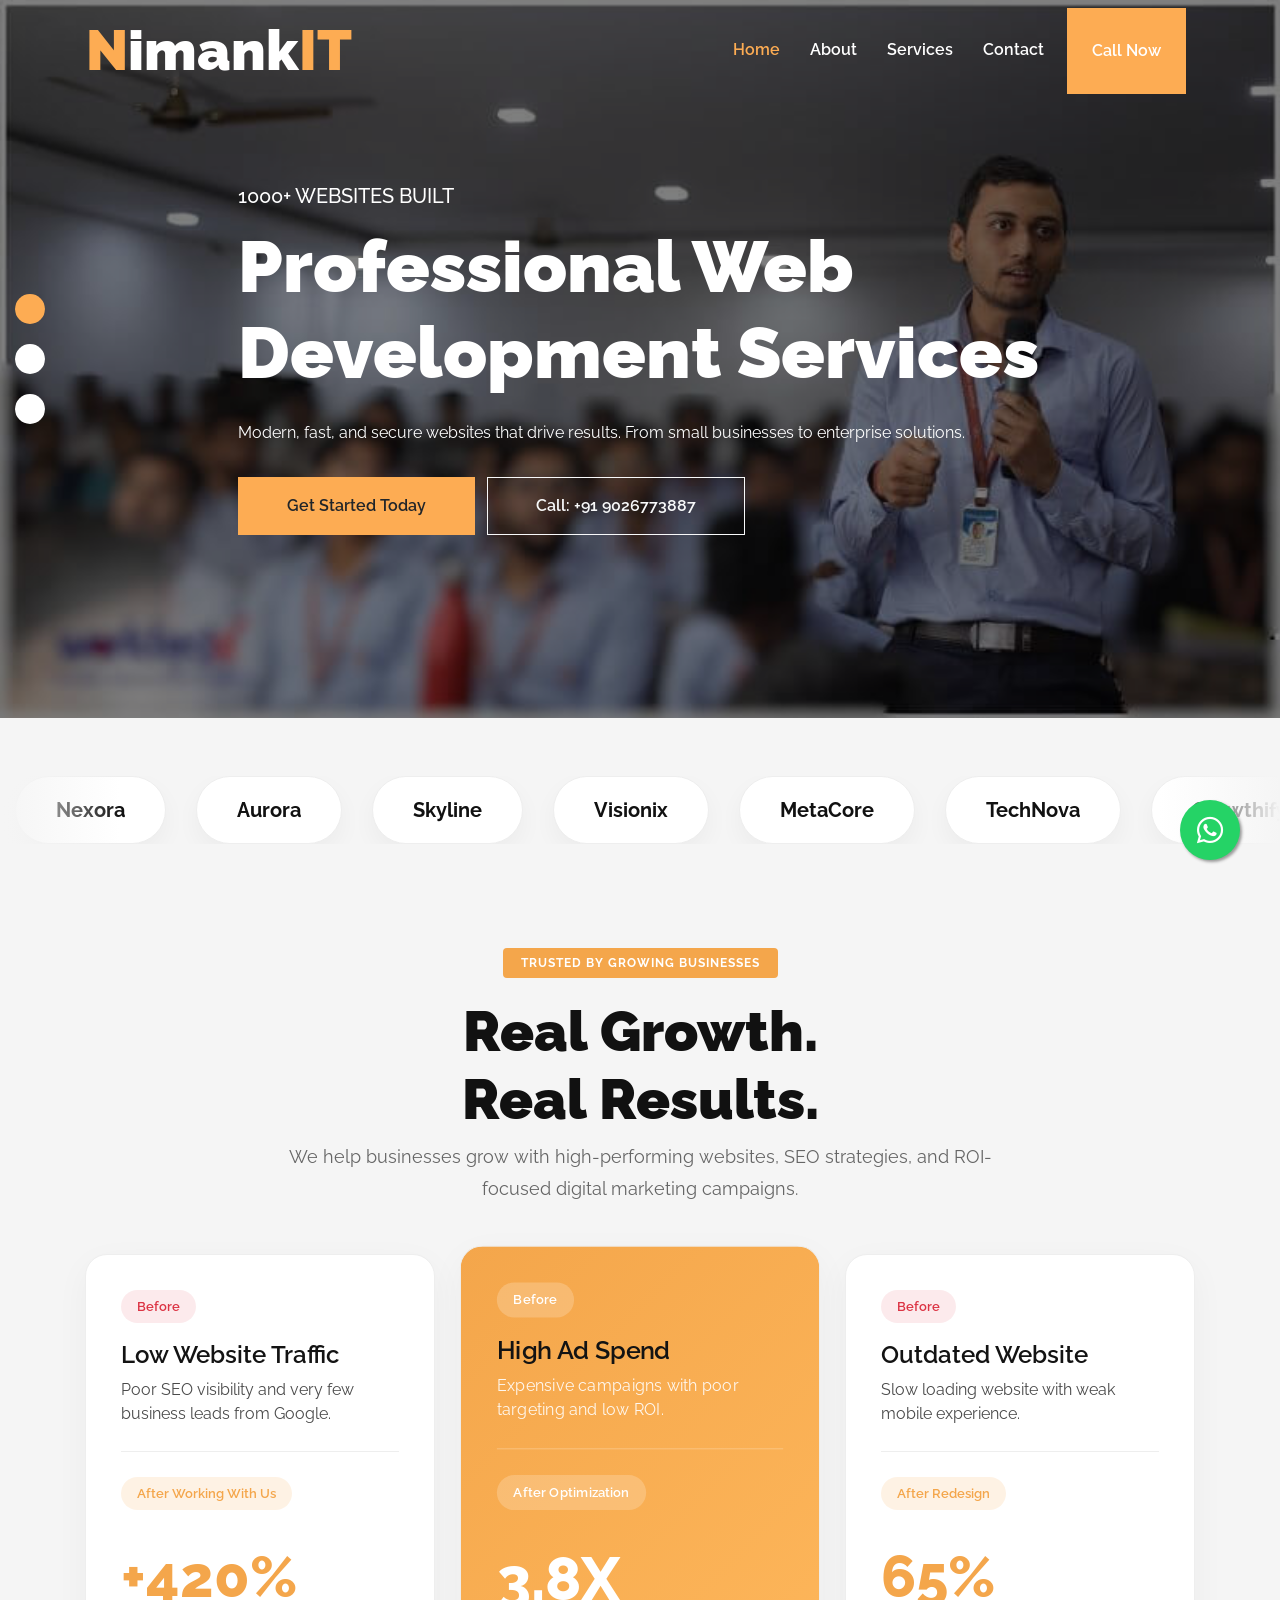
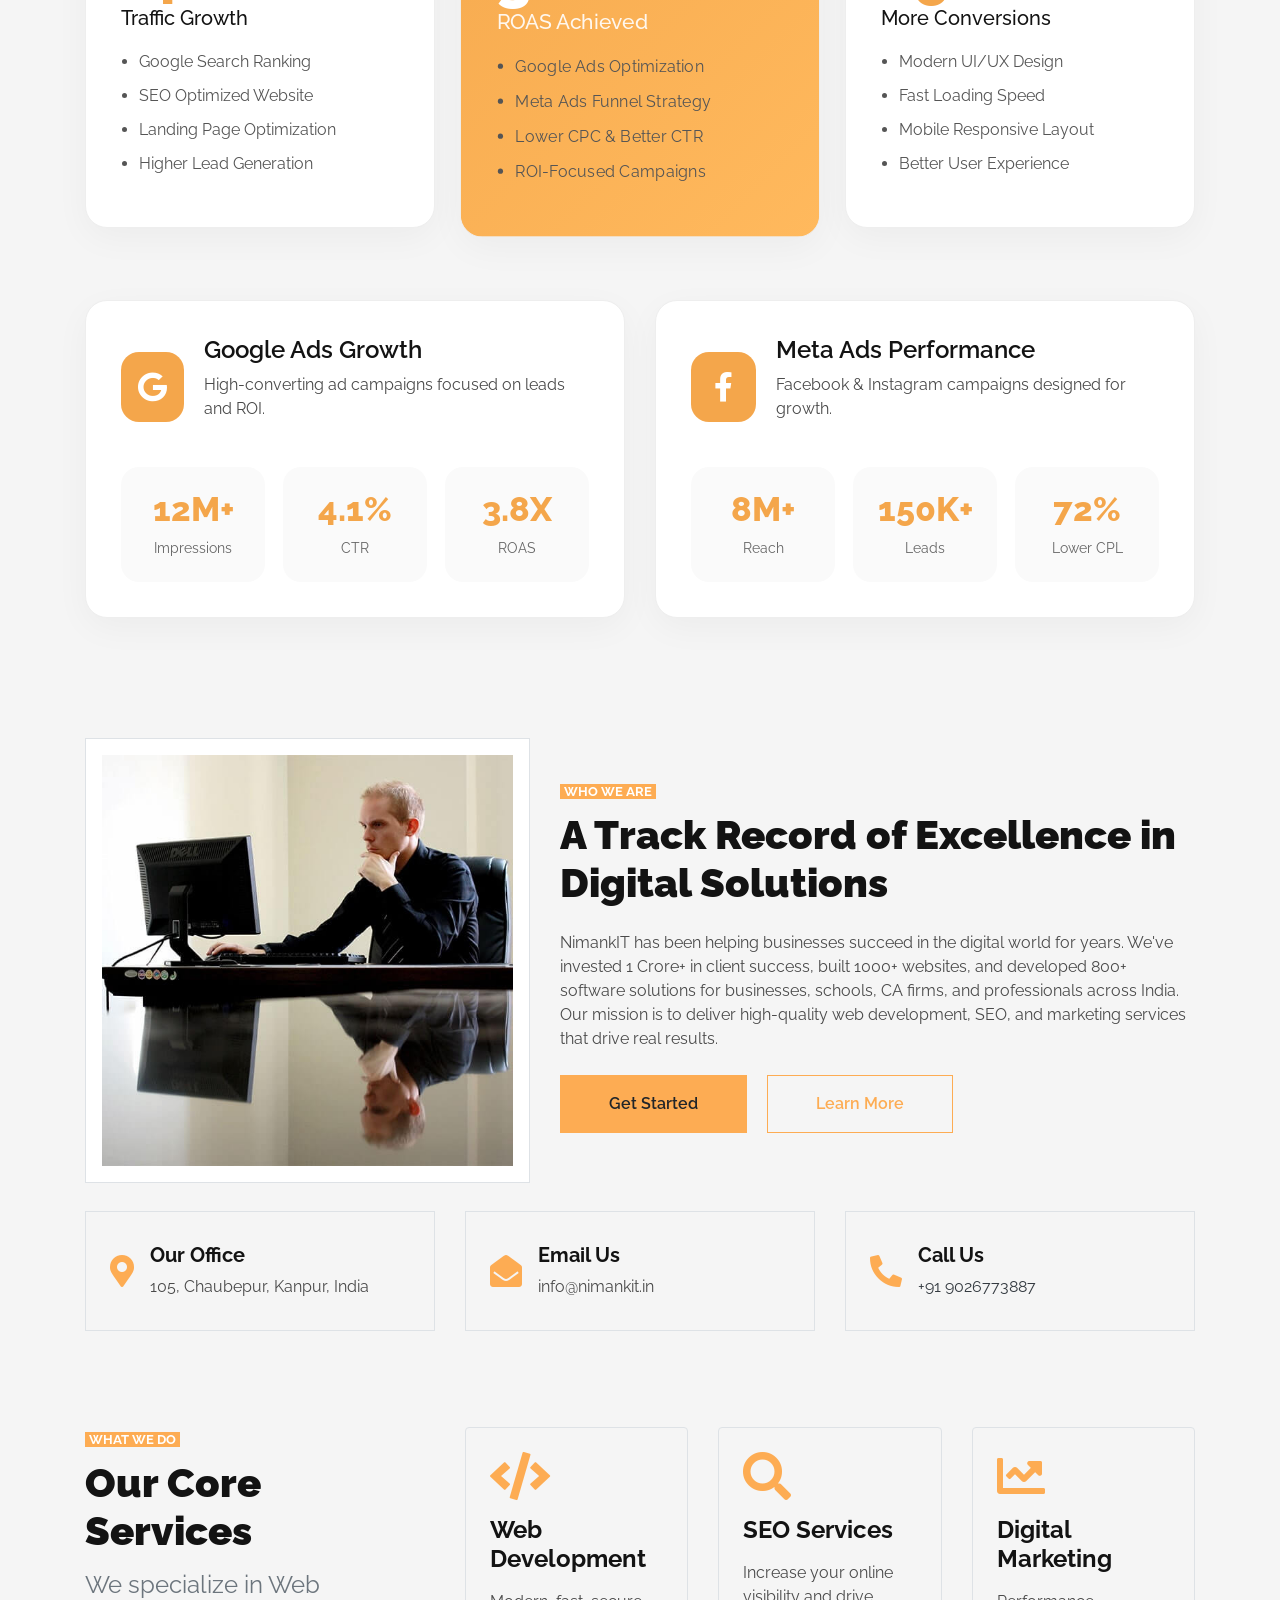
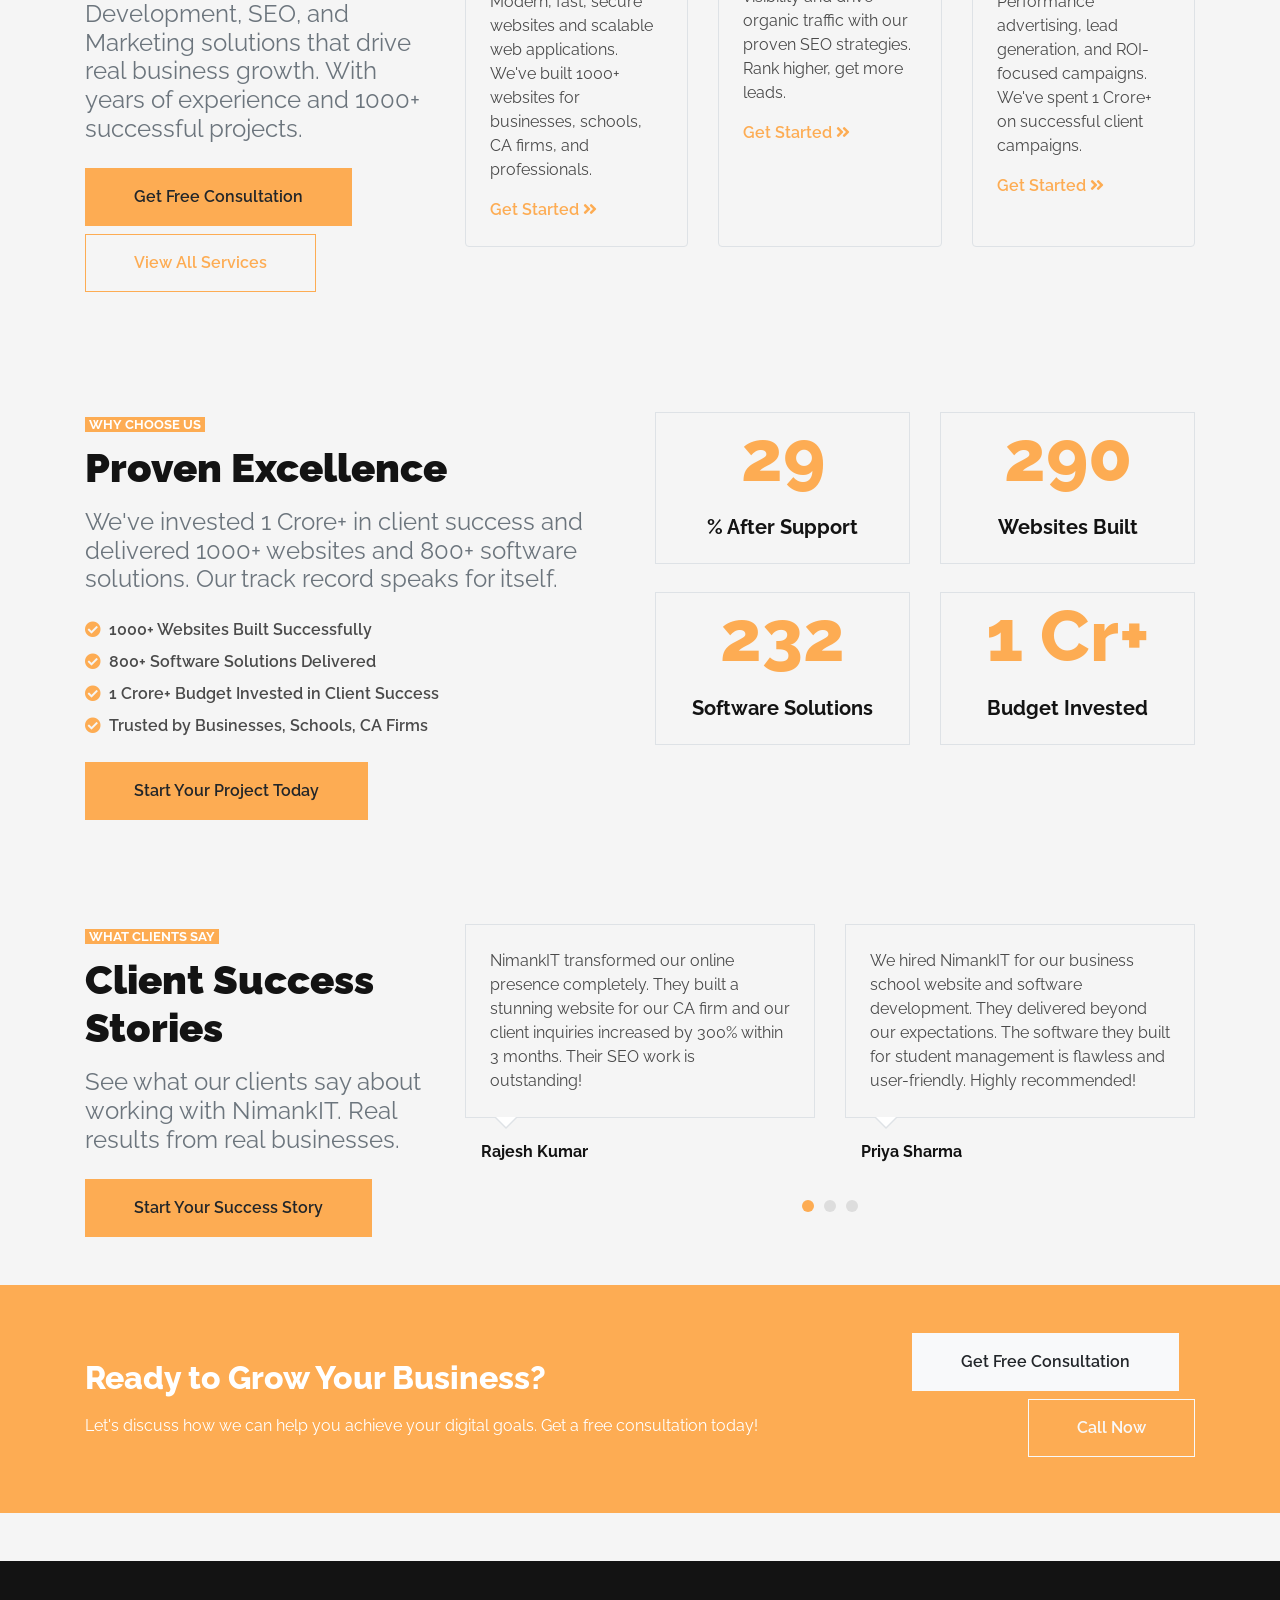
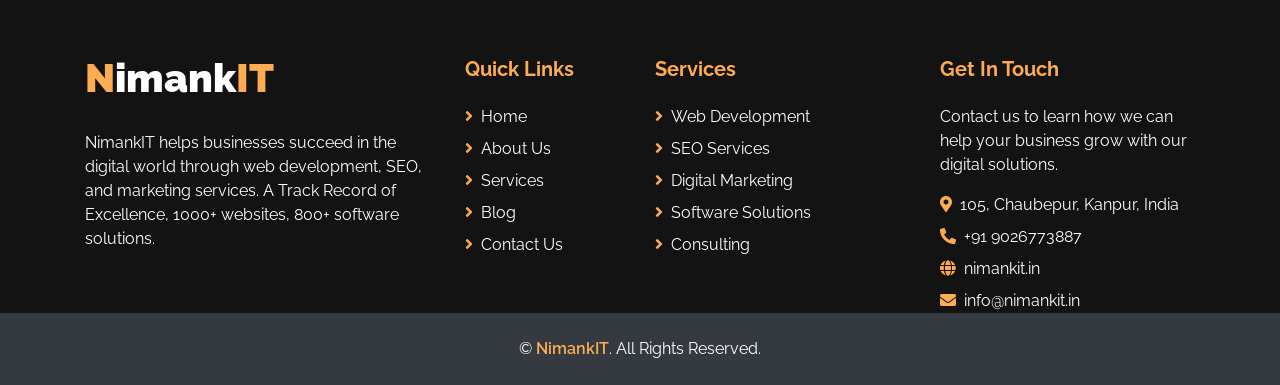
==== commit 6a621527: "Update index.html" ====
--- a/index.html
+++ b/index.html
@@ -1,4 +1,4 @@
-<!DOCTYPE html>
+<!doctype html>
 <html lang="en">
   <head>
     <meta charset="utf-8" />
@@ -210,6 +210,569 @@
     </div>
     <!-- Carousel End -->
 
+    <!-- ===================================== -->
+    <!-- MOVING BRAND MARQUEE -->
+    <!-- REMOVE LETTER ICONS -->
+    <!-- ===================================== -->
+
+    <!-- Brand Marquee -->
+    <div class="brand-marquee-wrapper mb-5">
+      <div class="brand-marquee">
+        <div class="brand-track">
+          <div class="brand-name">Nexora</div>
+          <div class="brand-name">Aurora</div>
+          <div class="brand-name">Skyline</div>
+          <div class="brand-name">Visionix</div>
+          <div class="brand-name">MetaCore</div>
+          <div class="brand-name">TechNova</div>
+          <div class="brand-name">Growthify</div>
+          <div class="brand-name">BrandSphere</div>
+
+          <!-- Duplicate for smooth loop -->
+
+          <div class="brand-name">Nexora</div>
+          <div class="brand-name">Aurora</div>
+          <div class="brand-name">Skyline</div>
+          <div class="brand-name">Visionix</div>
+          <div class="brand-name">MetaCore</div>
+          <div class="brand-name">TechNova</div>
+          <div class="brand-name">Growthify</div>
+          <div class="brand-name">BrandSphere</div>
+        </div>
+      </div>
+    </div>
+
+    <style>
+      /* ===================================== */
+      /* MARQUEE SECTION */
+      /* ===================================== */
+
+      .brand-marquee-wrapper {
+        position: relative;
+        overflow: hidden;
+        width: 100%;
+        padding: 10px 0;
+      }
+
+      .brand-marquee {
+        width: 100%;
+        overflow: hidden;
+        position: relative;
+      }
+
+      .brand-track {
+        display: flex;
+        align-items: center;
+        width: max-content;
+        animation: marqueeMove 28s linear infinite;
+      }
+
+      .brand-name {
+        background: #fff;
+        border: 1px solid #eee;
+
+        padding: 18px 40px;
+        margin: 0 15px;
+
+        border-radius: 60px;
+
+        font-size: 20px;
+        font-weight: 700;
+        color: #111;
+
+        white-space: nowrap;
+
+        box-shadow: 0 10px 25px rgba(0, 0, 0, 0.04);
+
+        transition: 0.35s ease;
+      }
+
+      .brand-name:hover {
+        background: #f4a64b;
+        color: #fff;
+
+        transform: translateY(-5px);
+
+        box-shadow: 0 15px 35px rgba(244, 166, 75, 0.25);
+      }
+
+      /* Gradient Fade Sides */
+
+      .brand-marquee-wrapper::before,
+      .brand-marquee-wrapper::after {
+        content: "";
+        position: absolute;
+        top: 0;
+        width: 120px;
+        height: 100%;
+        z-index: 2;
+      }
+
+      .brand-marquee-wrapper::before {
+        left: 0;
+
+        background: linear-gradient(
+          to right,
+          #f5f5f5 0%,
+          rgba(245, 245, 245, 0) 100%
+        );
+      }
+
+      .brand-marquee-wrapper::after {
+        right: 0;
+
+        background: linear-gradient(
+          to left,
+          #f5f5f5 0%,
+          rgba(245, 245, 245, 0) 100%
+        );
+      }
+
+      /* Animation */
+
+      @keyframes marqueeMove {
+        0% {
+          transform: translateX(0);
+        }
+
+        100% {
+          transform: translateX(-50%);
+        }
+      }
+
+      /* Responsive */
+
+      @media (max-width: 768px) {
+        .brand-name {
+          padding: 14px 28px;
+          font-size: 16px;
+          margin: 0 10px;
+        }
+      }
+    </style>
+
+    <!-- ===================================== -->
+    <!-- PREMIUM RESULTS / TRUST SECTION -->
+    <!-- MATCHING YOUR WEBSITE THEME -->
+    <!-- ===================================== -->
+
+    <section class="trust-section py-5">
+      <div class="container">
+        <!-- Heading -->
+        <div class="text-center mb-5">
+          <span class="mini-title"> TRUSTED BY GROWING BUSINESSES </span>
+
+          <h1 class="main-title mt-4">
+            Real Growth.<br />
+            Real Results.
+          </h1>
+
+          <p class="main-desc mx-auto">
+            We help businesses grow with high-performing websites, SEO
+            strategies, and ROI-focused digital marketing campaigns.
+          </p>
+        </div>
+
+        <!-- Brand Boxes -->
+
+        <!-- Result Cards -->
+        <div class="row">
+          <!-- Card -->
+          <div class="col-lg-4 mb-4">
+            <div class="result-card">
+              <div class="status before">Before</div>
+
+              <h4>Low Website Traffic</h4>
+
+              <p>
+                Poor SEO visibility and very few business leads from Google.
+              </p>
+
+              <div class="line"></div>
+
+              <div class="status after">After Working With Us</div>
+
+              <div class="growth-number">+420%</div>
+
+              <h5>Traffic Growth</h5>
+
+              <ul>
+                <li>Google Search Ranking</li>
+                <li>SEO Optimized Website</li>
+                <li>Landing Page Optimization</li>
+                <li>Higher Lead Generation</li>
+              </ul>
+            </div>
+          </div>
+
+          <!-- Card -->
+          <div class="col-lg-4 mb-4">
+            <div class="result-card featured-card">
+              <div class="status before-light">Before</div>
+
+              <h4>High Ad Spend</h4>
+
+              <p>Expensive campaigns with poor targeting and low ROI.</p>
+
+              <div class="line light"></div>
+
+              <div class="status after-light">After Optimization</div>
+
+              <div class="growth-number light-text">3.8X</div>
+
+              <h5>ROAS Achieved</h5>
+
+              <ul>
+                <li>Google Ads Optimization</li>
+                <li>Meta Ads Funnel Strategy</li>
+                <li>Lower CPC & Better CTR</li>
+                <li>ROI-Focused Campaigns</li>
+              </ul>
+            </div>
+          </div>
+
+          <!-- Card -->
+          <div class="col-lg-4 mb-4">
+            <div class="result-card">
+              <div class="status before">Before</div>
+
+              <h4>Outdated Website</h4>
+
+              <p>Slow loading website with weak mobile experience.</p>
+
+              <div class="line"></div>
+
+              <div class="status after">After Redesign</div>
+
+              <div class="growth-number">65%</div>
+
+              <h5>More Conversions</h5>
+
+              <ul>
+                <li>Modern UI/UX Design</li>
+                <li>Fast Loading Speed</li>
+                <li>Mobile Responsive Layout</li>
+                <li>Better User Experience</li>
+              </ul>
+            </div>
+          </div>
+        </div>
+
+        <!-- Stats -->
+        <div class="row mt-5">
+          <div class="col-lg-6 mb-4">
+            <div class="stats-box">
+              <div class="stats-head">
+                <div class="stats-icon">
+                  <i class="fab fa-google"></i>
+                </div>
+
+                <div>
+                  <h4>Google Ads Growth</h4>
+                  <p>High-converting ad campaigns focused on leads and ROI.</p>
+                </div>
+              </div>
+
+              <div class="stats-grid">
+                <div class="stat">
+                  <h2>12M+</h2>
+                  <span>Impressions</span>
+                </div>
+
+                <div class="stat">
+                  <h2>4.1%</h2>
+                  <span>CTR</span>
+                </div>
+
+                <div class="stat">
+                  <h2>3.8X</h2>
+                  <span>ROAS</span>
+                </div>
+              </div>
+            </div>
+          </div>
+
+          <div class="col-lg-6 mb-4">
+            <div class="stats-box">
+              <div class="stats-head">
+                <div class="stats-icon">
+                  <i class="fab fa-facebook-f"></i>
+                </div>
+
+                <div>
+                  <h4>Meta Ads Performance</h4>
+                  <p>Facebook & Instagram campaigns designed for growth.</p>
+                </div>
+              </div>
+
+              <div class="stats-grid">
+                <div class="stat">
+                  <h2>8M+</h2>
+                  <span>Reach</span>
+                </div>
+
+                <div class="stat">
+                  <h2>150K+</h2>
+                  <span>Leads</span>
+                </div>
+
+                <div class="stat">
+                  <h2>72%</h2>
+                  <span>Lower CPL</span>
+                </div>
+              </div>
+            </div>
+          </div>
+        </div>
+      </div>
+    </section>
+
+    <style>
+      body {
+        background: #f5f5f5;
+      }
+
+      .trust-section {
+        background: #f5f5f5;
+        position: relative;
+      }
+
+      /* Heading */
+
+      .mini-title {
+        background: #f4a64b;
+        color: #fff;
+        padding: 8px 18px;
+        font-size: 12px;
+        font-weight: 700;
+        letter-spacing: 1px;
+        border-radius: 4px;
+      }
+
+      .main-title {
+        font-size: 56px;
+        font-weight: 800;
+        color: #111;
+        line-height: 1.2;
+      }
+
+      .main-desc {
+        max-width: 760px;
+        font-size: 18px;
+        color: #666;
+        line-height: 1.8;
+      }
+
+      /* Brand */
+
+      .brand-card {
+        background: #fff;
+        border-radius: 18px;
+        padding: 30px 20px;
+        text-align: center;
+        transition: 0.35s;
+        border: 1px solid #eee;
+        box-shadow: 0 10px 25px rgba(0, 0, 0, 0.03);
+      }
+
+      .brand-card:hover {
+        transform: translateY(-8px);
+        box-shadow: 0 18px 40px rgba(244, 166, 75, 0.15);
+      }
+
+      .brand-icon {
+        width: 65px;
+        height: 65px;
+        background: #f4a64b;
+        color: #fff;
+        margin: auto;
+        border-radius: 50%;
+        display: flex;
+        align-items: center;
+        justify-content: center;
+        font-size: 26px;
+        font-weight: 700;
+        margin-bottom: 15px;
+      }
+
+      /* Cards */
+
+      .result-card {
+        background: #fff;
+        border-radius: 22px;
+        padding: 35px;
+        height: 100%;
+        transition: 0.35s;
+        border: 1px solid #eee;
+        box-shadow: 0 10px 35px rgba(0, 0, 0, 0.04);
+      }
+
+      .result-card:hover {
+        transform: translateY(-10px);
+      }
+
+      .featured-card {
+        background: linear-gradient(135deg, #f4a64b, #ffb95d);
+        color: #fff;
+        transform: scale(1.03);
+      }
+
+      .featured-card p,
+      .featured-card li,
+      .featured-card h5 {
+        color: rgba(255, 255, 255, 0.9);
+      }
+
+      .status {
+        display: inline-block;
+        padding: 7px 16px;
+        border-radius: 30px;
+        font-size: 13px;
+        font-weight: 600;
+        margin-bottom: 18px;
+      }
+
+      .before {
+        background: rgba(220, 53, 69, 0.1);
+        color: #dc3545;
+      }
+
+      .after {
+        background: rgba(244, 166, 75, 0.15);
+        color: #f4a64b;
+      }
+
+      .before-light,
+      .after-light {
+        background: rgba(255, 255, 255, 0.2);
+        color: #fff;
+      }
+
+      .growth-number {
+        font-size: 58px;
+        font-weight: 800;
+        color: #f4a64b;
+        line-height: 1;
+        margin-top: 20px;
+      }
+
+      .light-text {
+        color: #fff;
+      }
+
+      .line {
+        width: 100%;
+        height: 1px;
+        background: #eee;
+        margin: 25px 0;
+      }
+
+      .line.light {
+        background: rgba(255, 255, 255, 0.25);
+      }
+
+      .result-card ul {
+        margin-top: 20px;
+        padding-left: 18px;
+      }
+
+      .result-card ul li {
+        margin-bottom: 10px;
+        color: #555;
+      }
+
+      /* Stats */
+
+      .stats-box {
+        background: #fff;
+        border-radius: 22px;
+        padding: 35px;
+        border: 1px solid #eee;
+        box-shadow: 0 10px 35px rgba(0, 0, 0, 0.04);
+        height: 100%;
+      }
+
+      .stats-head {
+        display: flex;
+        align-items: center;
+        margin-bottom: 30px;
+      }
+
+      .stats-icon {
+        width: 70px;
+        height: 70px;
+        background: #f4a64b;
+        color: #fff;
+        border-radius: 18px;
+        display: flex;
+        align-items: center;
+        justify-content: center;
+        font-size: 30px;
+        margin-right: 20px;
+      }
+
+      .stats-grid {
+        display: grid;
+        grid-template-columns: repeat(3, 1fr);
+        gap: 18px;
+      }
+
+      .stat {
+        background: #fafafa;
+        border-radius: 18px;
+        padding: 22px 10px;
+        text-align: center;
+      }
+
+      .stat h2 {
+        color: #f4a64b;
+        font-size: 34px;
+        font-weight: 800;
+        margin-bottom: 6px;
+      }
+
+      .stat span {
+        color: #666;
+        font-size: 14px;
+      }
+
+      /* Responsive */
+
+      @media (max-width: 991px) {
+        .main-title {
+          font-size: 42px;
+        }
+
+        .stats-grid {
+          grid-template-columns: 1fr;
+        }
+      }
+
+      @media (max-width: 768px) {
+        .main-title {
+          font-size: 34px;
+        }
+
+        .main-desc {
+          font-size: 16px;
+        }
+
+        .result-card,
+        .stats-box {
+          padding: 28px;
+        }
+
+        .stats-head {
+          flex-direction: column;
+          text-align: center;
+        }
+
+        .stats-icon {
+          margin-right: 0;
+          margin-bottom: 20px;
+        }
+      }
+    </style>
     <!-- About Start -->
     <div class="container-fluid py-5">
       <div class="container">
